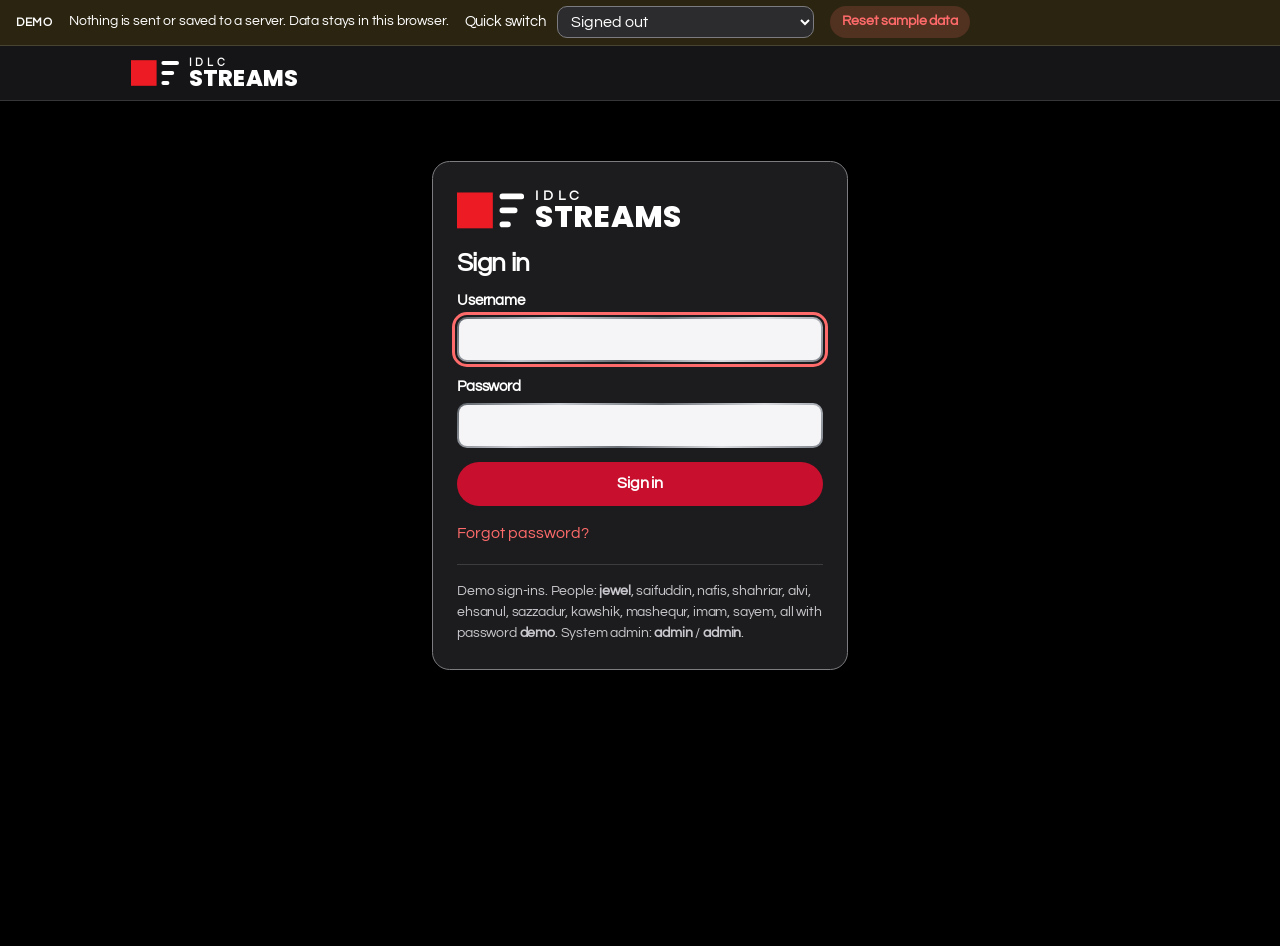
==== demo/index.html @ 8d952231 "Demo: SuperUser access level in Admin; How To diagram of the flexible project flow Co-Authored-By: C" ====
<title>IDLC Streams</title>
<link rel="icon" type="image/svg+xml" href="data:image/svg+xml,%3Csvg%20xmlns%3D%22http%3A//www.w3.org/2000/svg%22%20viewBox%3D%220%200%20120%2080%22%3E%3Crect%20x%3D%220%22%20y%3D%228%22%20width%3D%2264%22%20height%3D%2264%22%20fill%3D%22%23ED1C24%22/%3E%3Cg%20fill%3D%22%23231F20%22%3E%3Crect%20x%3D%2276%22%20y%3D%2210%22%20width%3D%2244%22%20height%3D%2210%22%20rx%3D%225%22/%3E%3Crect%20x%3D%2276%22%20y%3D%2235%22%20width%3D%2232%22%20height%3D%2210%22%20rx%3D%225%22/%3E%3Crect%20x%3D%2276%22%20y%3D%2260%22%20width%3D%2220%22%20height%3D%2210%22%20rx%3D%225%22/%3E%3C/g%3E%3C/svg%3E">
<meta name="claude:viewport-fit-sides" content="cover">
<link rel="preconnect" href="https://fonts.googleapis.com">
<link rel="preconnect" href="https://fonts.gstatic.com" crossorigin>
<link rel="stylesheet" href="https://fonts.googleapis.com/css2?family=Atkinson+Hyperlegible:wght@400;700&family=Inter:wght@400;500;600;700&family=Questrial&family=Merriweather:wght@400;700&family=Poppins:wght@400;600;800&display=swap">
<style>
/* Layout: iOS-style app shell. Translucent sticky nav bar, large titles, grouped inset cards on warm beige (light)
   or true black (dark). Text boxes, comments, file rows and emails are inverted panels with a brushed-metal rim. */
:root {
  --bg: #E2DED0;
  --surface: #EEEBE2;
  --surface-2: #D5D0C1;
  --text: #1C1A17;
  --muted: #47413A;
  --sep: rgba(60, 50, 35, .18);
  --sep-strong: #7A7462;
  --accent: #A8101A;
  --btn: #A8101A;
  --on-btn: #FFFFFF;
  --tint: rgba(176, 18, 27, .12);
  --glass: rgba(226, 222, 208, .85);
  --shadow: 0 12px 32px rgba(60, 45, 20, .2);
  --card-shadow: 0 1px 2px rgba(60, 45, 20, .08), 0 0 0 1px rgba(60, 45, 20, .07);
  --error: #A3141D;
  --ok: #17602F;
  --demo: #D3CDB9;
  --int: #8A5A00;
  --inv-bg: #23262B;
  --inv-fg: #F5F5F7;
  --inv-muted: #BEC3CA;
  --inv-link: #FF9A9A;
  --inv-int: #FFC65C;
  --metal: linear-gradient(135deg, #fbfbfa 0%, #aeb3ba 22%, #ffffff 42%, #868b93 68%, #e1e3e6 100%);
  --switch-off: #857D6C;
  --switch-on: #248A3D;
  --an-bg: #dbeeff;
  --an-fg: #0b4a85;
  --dev-bg: #ece5ff;
  --dev-fg: #4b2a9b;
  --qa-bg: #fff0c7;
  --qa-fg: #6b4a00;
  --ap-bg: #daf5e4;
  --ap-fg: #11632f;
  --fb-bg: #ffe0e0;
  --fb-fg: #9b1c1c;
  --cl-bg: #e6e9ee;
  --cl-fg: #2f3a48;
  --new-bg: #d5f3f1;
  --new-fg: #0b5e59;
  --font: "Century Gothic", "CenturyGothic", "Questrial", "AppleGothic", "Segoe UI", sans-serif;
  --mono: ui-monospace, "SF Mono", Menlo, Consolas, monospace;
  --size: 16px; --space: 1rem; --radius: .875rem; --radius-sm: .625rem;
}
@media (prefers-color-scheme: dark) { :root:not([data-theme="light"]) {
  --bg: #000000;
  --surface: #1C1C1E;
  --surface-2: #2C2C2E;
  --text: #FFFFFF;
  --muted: #C7C7CC;
  --sep: rgba(255, 255, 255, .14);
  --sep-strong: #7C7C80;
  --accent: #FF6B6B;
  --btn: #C8102E;
  --on-btn: #FFFFFF;
  --tint: rgba(255, 107, 107, .18);
  --glass: rgba(28, 28, 30, .78);
  --shadow: 0 12px 32px rgba(0, 0, 0, .65);
  --card-shadow: 0 0 0 1px rgba(255, 255, 255, .07);
  --error: #FF8F8F;
  --ok: #6FE39B;
  --demo: #2B2410;
  --int: #FFC65C;
  --inv-bg: #F5F5F7;
  --inv-fg: #111114;
  --inv-muted: #4D4D55;
  --inv-link: #B0121B;
  --inv-int: #8A5A00;
  --metal: linear-gradient(135deg, #5f646b 0%, #c7cad0 25%, #6c7178 50%, #d9dbdf 75%, #80858d 100%);
  --switch-off: #7C7C80;
  --switch-on: #30D158;
  --an-bg: #0f2e4d;
  --an-fg: #a8d8ff;
  --dev-bg: #2a1f52;
  --dev-fg: #d0bcff;
  --qa-bg: #3d2c06;
  --qa-fg: #ffd47a;
  --ap-bg: #0f3a20;
  --ap-fg: #8ef0b0;
  --fb-bg: #4a1515;
  --fb-fg: #ffb3b3;
  --cl-bg: #2a3038;
  --cl-fg: #dbe1e8;
  --new-bg: #0d3533;
  --new-fg: #8ce8e0;
  color-scheme: dark; } }
:root[data-theme="dark"] {
  --bg: #000000;
  --surface: #1C1C1E;
  --surface-2: #2C2C2E;
  --text: #FFFFFF;
  --muted: #C7C7CC;
  --sep: rgba(255, 255, 255, .14);
  --sep-strong: #7C7C80;
  --accent: #FF6B6B;
  --btn: #C8102E;
  --on-btn: #FFFFFF;
  --tint: rgba(255, 107, 107, .18);
  --glass: rgba(28, 28, 30, .78);
  --shadow: 0 12px 32px rgba(0, 0, 0, .65);
  --card-shadow: 0 0 0 1px rgba(255, 255, 255, .07);
  --error: #FF8F8F;
  --ok: #6FE39B;
  --demo: #2B2410;
  --int: #FFC65C;
  --inv-bg: #F5F5F7;
  --inv-fg: #111114;
  --inv-muted: #4D4D55;
  --inv-link: #B0121B;
  --inv-int: #8A5A00;
  --metal: linear-gradient(135deg, #5f646b 0%, #c7cad0 25%, #6c7178 50%, #d9dbdf 75%, #80858d 100%);
  --switch-off: #7C7C80;
  --switch-on: #30D158;
  --an-bg: #0f2e4d;
  --an-fg: #a8d8ff;
  --dev-bg: #2a1f52;
  --dev-fg: #d0bcff;
  --qa-bg: #3d2c06;
  --qa-fg: #ffd47a;
  --ap-bg: #0f3a20;
  --ap-fg: #8ef0b0;
  --fb-bg: #4a1515;
  --fb-fg: #ffb3b3;
  --cl-bg: #2a3038;
  --cl-fg: #dbe1e8;
  --new-bg: #0d3533;
  --new-fg: #8ce8e0;
  color-scheme: dark; }
/* The app's own per-user Appearance setting (default Dark) wins over the viewer theme. */
:root[data-appearance="light"] {
  --bg: #E2DED0;
  --surface: #EEEBE2;
  --surface-2: #D5D0C1;
  --text: #1C1A17;
  --muted: #47413A;
  --sep: rgba(60, 50, 35, .18);
  --sep-strong: #7A7462;
  --accent: #A8101A;
  --btn: #A8101A;
  --on-btn: #FFFFFF;
  --tint: rgba(176, 18, 27, .12);
  --glass: rgba(226, 222, 208, .85);
  --shadow: 0 12px 32px rgba(60, 45, 20, .2);
  --card-shadow: 0 1px 2px rgba(60, 45, 20, .08), 0 0 0 1px rgba(60, 45, 20, .07);
  --error: #A3141D;
  --ok: #17602F;
  --demo: #D3CDB9;
  --int: #8A5A00;
  --inv-bg: #23262B;
  --inv-fg: #F5F5F7;
  --inv-muted: #BEC3CA;
  --inv-link: #FF9A9A;
  --inv-int: #FFC65C;
  --metal: linear-gradient(135deg, #fbfbfa 0%, #aeb3ba 22%, #ffffff 42%, #868b93 68%, #e1e3e6 100%);
  --switch-off: #857D6C;
  --switch-on: #248A3D;
  --an-bg: #dbeeff;
  --an-fg: #0b4a85;
  --dev-bg: #ece5ff;
  --dev-fg: #4b2a9b;
  --qa-bg: #fff0c7;
  --qa-fg: #6b4a00;
  --ap-bg: #daf5e4;
  --ap-fg: #11632f;
  --fb-bg: #ffe0e0;
  --fb-fg: #9b1c1c;
  --cl-bg: #e6e9ee;
  --cl-fg: #2f3a48;
  --new-bg: #d5f3f1;
  --new-fg: #0b5e59;
  color-scheme: light; }
:root[data-appearance="dark"] {
  --bg: #000000;
  --surface: #1C1C1E;
  --surface-2: #2C2C2E;
  --text: #FFFFFF;
  --muted: #C7C7CC;
  --sep: rgba(255, 255, 255, .14);
  --sep-strong: #7C7C80;
  --accent: #FF6B6B;
  --btn: #C8102E;
  --on-btn: #FFFFFF;
  --tint: rgba(255, 107, 107, .18);
  --glass: rgba(28, 28, 30, .78);
  --shadow: 0 12px 32px rgba(0, 0, 0, .65);
  --card-shadow: 0 0 0 1px rgba(255, 255, 255, .07);
  --error: #FF8F8F;
  --ok: #6FE39B;
  --demo: #2B2410;
  --int: #FFC65C;
  --inv-bg: #F5F5F7;
  --inv-fg: #111114;
  --inv-muted: #4D4D55;
  --inv-link: #B0121B;
  --inv-int: #8A5A00;
  --metal: linear-gradient(135deg, #5f646b 0%, #c7cad0 25%, #6c7178 50%, #d9dbdf 75%, #80858d 100%);
  --switch-off: #7C7C80;
  --switch-on: #30D158;
  --an-bg: #0f2e4d;
  --an-fg: #a8d8ff;
  --dev-bg: #2a1f52;
  --dev-fg: #d0bcff;
  --qa-bg: #3d2c06;
  --qa-fg: #ffd47a;
  --ap-bg: #0f3a20;
  --ap-fg: #8ef0b0;
  --fb-bg: #4a1515;
  --fb-fg: #ffb3b3;
  --cl-bg: #2a3038;
  --cl-fg: #dbe1e8;
  --new-bg: #0d3533;
  --new-fg: #8ce8e0;
  color-scheme: dark; }
:root[data-font="century"] { --font: "Century Gothic", "CenturyGothic", "Questrial", "AppleGothic", "Segoe UI", sans-serif; }
:root[data-font="system"] { --font: -apple-system, BlinkMacSystemFont, "SF Pro Text", "Inter", "Segoe UI", system-ui, sans-serif; }
:root[data-font="poppins"] { --font: "Poppins", system-ui, sans-serif; }
:root[data-font="atkinson"] { --font: "Atkinson Hyperlegible", system-ui, sans-serif; }
:root[data-font="merriweather"] { --font: "Merriweather", Georgia, serif; }
:root[data-size="1"] { --size: 14px; }
:root[data-size="2"] { --size: 16px; }
:root[data-size="3"] { --size: 19px; }

html { font-size: var(--size); -webkit-text-size-adjust: 100%; }
* { box-sizing: border-box; }
body { margin: 0; background: var(--bg); color: var(--text); font-family: var(--font); font-size: 1rem; line-height: 1.47;
  letter-spacing: -.01em; -webkit-font-smoothing: antialiased; }
body::before { content: ""; position: fixed; inset: 0 0 auto; height: env(safe-area-inset-top, 0px); z-index: 30; background: var(--bg); }
.gutter { padding-left: max(16px, env(safe-area-inset-left, 0px)); padding-right: max(16px, env(safe-area-inset-right, 0px)); }
main { max-width: 64rem; margin: 0 auto; padding-block: 1.25rem 3rem; }
h1 { font-size: 2.125rem; font-weight: 700; letter-spacing: -.025em; line-height: 1.15; margin: .25rem 0 1rem; text-wrap: balance; }
h2 { font-size: 1.25rem; font-weight: 600; letter-spacing: -.015em; margin: 1.75rem 0 .6rem; text-wrap: balance; }
a, .linkish { color: var(--accent); }
.linkish { background: none; border: 0; padding: 0; font: inherit; cursor: pointer; text-align: left; text-decoration: none; }
.linkish:hover { text-decoration: underline; }
:focus-visible { outline: 3px solid var(--accent); outline-offset: 2px; }
.sr-only { position: absolute; width: 1px; height: 1px; overflow: hidden; clip: rect(0 0 0 0); white-space: nowrap; }
[hidden] { display: none !important; }

/* Demo strip */
.demo { background: var(--demo); font-size: .85rem; border-bottom: 1px solid var(--sep); }
.demo-in { display: flex; flex-wrap: wrap; align-items: center; gap: .5rem 1rem; padding-block: .4rem; }
.demo-in strong { letter-spacing: .06em; text-transform: uppercase; font-size: .75rem; }
.demo select { min-height: 2rem; padding: .15em .6em; }
.demo .btn { min-height: 2rem; padding: .25em .9em; font-size: .85rem; }

/* Navigation bar */
.topbar { position: sticky; top: env(safe-area-inset-top, 0px); z-index: 20; background: var(--glass);
  -webkit-backdrop-filter: saturate(180%) blur(20px); backdrop-filter: saturate(180%) blur(20px); border-bottom: 1px solid var(--sep); }
.topbar-in { display: flex; flex-wrap: wrap; align-items: center; gap: .5rem 1.25rem; padding-block: .55rem; max-width: 64rem; margin: 0 auto; box-sizing: content-box; }
.topbar-in > strong { font-size: 1.05rem; letter-spacing: -.02em; }
.topbar nav { display: flex; flex-wrap: wrap; gap: .25rem; flex: 1; }
.topbar nav button { font-weight: 600; padding: .35rem .85rem; border-radius: 999px; }
.topbar nav button:hover { text-decoration: none; background: var(--tint); }
.topbar nav button[aria-current="page"] { background: var(--tint); }
.menu { position: relative; }
.menu summary { list-style: none; cursor: pointer; padding: .4rem .95rem; border-radius: 999px; background: var(--tint); color: var(--accent); font-weight: 600; }
.menu summary::-webkit-details-marker { display: none; }
.menu-body { position: absolute; right: 0; z-index: 25; width: min(19rem, calc(100vw - 32px)); margin-top: .5rem; padding: 1rem; max-height: calc(100vh - 5rem); overflow-y: auto; overscroll-behavior: contain;
  background: var(--surface); border-radius: var(--radius); box-shadow: var(--shadow); display: grid; gap: .9rem; }
fieldset { border: 0; padding: 0; margin: 0; min-width: 0; }
legend { font-weight: 600; font-size: .95rem; padding: 0 0 .35rem; }
.segmented { display: grid; grid-template-columns: 1fr 1fr; gap: 2px; padding: 2px; background: var(--surface-2); border-radius: .6rem; }
.seg { display: block; text-align: center; padding: .4rem .5rem; border-radius: .5rem; font-weight: 600; font-size: .9rem; cursor: pointer; }
.seg:has(input:checked) { background: var(--surface); box-shadow: 0 1px 3px rgba(0, 0, 0, .22); }
.seg:has(input:focus-visible) { outline: 3px solid var(--accent); }

/* Buttons */
.btn { font: inherit; font-size: 1rem; font-weight: 600; padding: .55em 1.25em; border-radius: 999px; cursor: pointer; border: 0;
  min-height: 2.75rem; letter-spacing: -.01em; transition: transform .12s ease, filter .12s ease; }
.btn.primary { background: var(--btn); color: var(--on-btn); }
.btn.secondary { background: var(--tint); color: var(--accent); }
.btn:hover { filter: brightness(1.08); }
.btn:active { transform: scale(.97); }

/* Form controls */
label { display: grid; gap: .3rem; font-weight: 600; font-size: .95rem; }
input, select, textarea { font: inherit; font-size: 1rem; max-width: 100%; min-height: 2.75rem; border-radius: var(--radius-sm); }
select, input[type="date"], input[type="time"], input[type="number"] { color: var(--text); background: var(--surface-2); border: 1px solid var(--sep-strong); padding: .45em .6em; }
/* Text boxes are inverted panels with a metal rim: dark in Light mode, bright in Dark mode. */
textarea, input:not([type]), input[type="text"], input[type="email"], input[type="url"], input[type="search"], input[type="password"] {
  color: var(--inv-fg); caret-color: var(--inv-link); padding: .55em .8em; border: 2px solid transparent;
  background: linear-gradient(var(--inv-bg), var(--inv-bg)) padding-box, var(--metal) border-box; }
textarea { width: 100%; resize: vertical; }
textarea::placeholder, input::placeholder { color: var(--inv-muted); opacity: 1; }
/* iOS switch for checkboxes */
label.check { display: flex; align-items: center; gap: .7rem; font-weight: 500; }
label.check input[type="checkbox"] { -webkit-appearance: none; appearance: none; flex: none; width: 3.1rem; height: 1.9rem; min-height: 0;
  margin: 0; border: 0; border-radius: 999px; background: var(--switch-off); position: relative; cursor: pointer; transition: background .2s; }
label.check input[type="checkbox"]::before { content: ""; position: absolute; top: .15rem; left: .15rem; width: 1.6rem; height: 1.6rem;
  border-radius: 50%; background: #fff; box-shadow: 0 2px 4px rgba(0, 0, 0, .3); transition: transform .2s; }
label.check input[type="checkbox"]:checked { background: var(--switch-on); }
label.check input[type="checkbox"]:checked::before { transform: translateX(1.2rem); }
.stack { display: grid; gap: .85rem; }
.stack > .btn { justify-self: start; }
.narrow { max-width: 24rem; }
.row { display: flex; flex-wrap: wrap; gap: .75rem; align-items: end; margin: .75rem 0; }
.row > label { min-width: 0; }
.head-row { display: flex; flex-wrap: wrap; justify-content: space-between; align-items: center; gap: .75rem; }
.head-row h1, .head-row h2 { margin-block: .5rem; }

/* Grouped lists */
.tbl { overflow-x: auto; margin: .5rem 0 1.25rem; background: var(--surface); border-radius: var(--radius); box-shadow: var(--card-shadow); }
table { border-collapse: collapse; width: 100%; }
th, td { text-align: left; padding: .7rem .9rem; vertical-align: middle; }
th { font-size: .78rem; text-transform: uppercase; letter-spacing: .05em; color: var(--muted); font-weight: 600; white-space: nowrap; border-bottom: 1px solid var(--sep); }
tbody tr + tr td { border-top: 1px solid var(--sep); }
tbody tr:hover td { background: var(--surface-2); }
td.num { font-variant-numeric: tabular-nums; white-space: nowrap; }
td .linkish { font-weight: 600; }
.panel { background: var(--surface); border-radius: var(--radius); padding: 1.1rem; margin: var(--space) 0; box-shadow: var(--card-shadow); }
.panel > h2:first-child { margin-top: 0; }
summary { cursor: pointer; font-weight: 600; }
.pre { white-space: pre-wrap; }
.note { color: var(--muted); margin: 0; font-size: .9rem; }
.flash { border-radius: var(--radius); padding: .75rem 1rem; margin-bottom: 1rem; font-weight: 600; background: var(--surface);
  box-shadow: var(--card-shadow), inset 4px 0 0 currentColor; }
.flash.error { color: var(--error); }
.flash.ok { color: var(--ok); }
.history { padding-left: 1.5rem; margin: 0; }
.history li { margin-bottom: .5rem; }
.history strong { font-weight: 600; }
blockquote { margin: .3rem 0 0; padding-left: .75rem; border-left: 3px solid var(--sep-strong); }
code { font-family: var(--mono); font-size: .9em; overflow-wrap: anywhere; }
.crumb { margin: 0; }
.kv { display: grid; grid-template-columns: max-content minmax(0, 1fr); gap: .3rem 1rem; margin: 0; }
.kv dt { font-weight: 600; color: var(--muted); }
.kv dd { margin: 0; }
.stage-list { margin: .25rem 0 .75rem; padding-left: 1.75rem; display: grid; gap: .4rem; }
.team-row.wiz { display: grid; grid-template-columns: minmax(14rem, 22rem) minmax(0, 1fr) auto; gap: .75rem; align-items: start;
  padding-bottom: .85rem; border-bottom: 1px solid var(--sep); }
.team-row.wiz > .btn { margin-top: 1.75rem; }
@media (max-width: 40rem) { .team-row.wiz { grid-template-columns: 1fr; } .team-row.wiz > .btn { justify-self: start; margin-top: 0; } }
.role-picks { display: flex; flex-wrap: wrap; gap: .75rem; align-items: end; }
.team-row.wiz > label, .role-picks > label { min-width: 0; }
.team-row.wiz select { width: 100%; min-width: 0; text-overflow: ellipsis; }
.role-picks > label { flex: 0 1 13rem; }
.role-picks > label select { width: 100%; min-width: 0; text-overflow: ellipsis; }
.to-picks > label { flex: 1 1 16rem; max-width: 24rem; }
.role-extra { display: flex; gap: .5rem; align-items: end; }
.role-extra .linkish, .add-role { padding-bottom: .7rem; font-weight: 600; white-space: nowrap; }
.chip-x { background: none; border: 0; color: inherit; font: inherit; font-weight: 700; cursor: pointer; margin-left: .35rem; padding: 0 .15rem; line-height: 1; }
.chips { display: flex; flex-wrap: wrap; gap: .4rem; margin: .25rem 0 .75rem; }

/* Chips: stage family, priority, comment type */
.label { display: inline-block; padding: .1rem .65rem; border-radius: 999px; font-size: .8rem; font-weight: 600; white-space: nowrap; border: 1px solid var(--sep-strong); }
.label.st-an, .label.pr-normal { background: var(--an-bg); color: var(--an-fg); border-color: currentColor; }
.label.st-dev { background: var(--dev-bg); color: var(--dev-fg); border-color: currentColor; }
.label.st-qa { background: var(--qa-bg); color: var(--qa-fg); border-color: currentColor; }
.label.st-ap { background: var(--ap-bg); color: var(--ap-fg); border-color: currentColor; }
.label.st-fb, .label.pr-high { background: var(--fb-bg); color: var(--fb-fg); border-color: currentColor; }
.label.st-cl, .label.pr-low { background: var(--cl-bg); color: var(--cl-fg); border-color: currentColor; }
.label.st-new { background: var(--new-bg); color: var(--new-fg); border-color: currentColor; }
.label.tag-int { background: var(--int); color: var(--bg); border-color: var(--int); }
.label.tag-sh { background: var(--btn); color: var(--on-btn); border-color: var(--btn); }

/* Sheets (popup cards) */
dialog.card { border: 0; border-radius: 1.1rem; padding: 0; width: min(76rem, calc(100vw - 32px)); max-height: calc(100dvh - 32px);
  background: var(--bg); color: var(--text); box-shadow: 0 1.5rem 4rem rgba(0, 0, 0, .45); }
dialog.card[open] { display: flex; flex-direction: column; overflow: hidden; }
dialog.card > form { display: flex; flex-direction: column; min-height: 0; flex: 1; }
dialog.card::backdrop { background: rgba(0, 0, 0, .45); -webkit-backdrop-filter: blur(6px); backdrop-filter: blur(6px); }
.card-head { display: flex; justify-content: space-between; align-items: center; gap: 1rem; padding: .85rem 1.1rem; flex: none;
  background: var(--glass); border-bottom: 1px solid var(--sep); }
.card-head h2 { margin: 0; font-size: 1.1rem; }
.card-phases { padding: .85rem 1.1rem 0; flex: none; }
.card-body { padding: 1rem 1.1rem; display: grid; gap: .85rem; overflow-y: auto; min-height: 0; }
.card-body > * { min-width: 0; }
.card-foot { flex: none; display: flex; flex-wrap: wrap; gap: .75rem; justify-content: flex-end; padding: .85rem 1.1rem;
  background: var(--glass); border-top: 1px solid var(--sep); }
.card-foot .spacer { flex: 1; }
.x { font: inherit; font-size: 1rem; line-height: 1; width: 2rem; height: 2rem; border-radius: 50%; border: 0; cursor: pointer;
  background: var(--surface-2); color: var(--text); display: grid; place-items: center; }
.card-section { background: var(--surface); border-radius: var(--radius); padding: .9rem 1rem; box-shadow: var(--card-shadow); }
.fl { font-size: .75rem; font-weight: 700; text-transform: uppercase; letter-spacing: .06em; color: var(--muted); margin: 0 0 .3rem; }
.title-view { font-size: 1.4rem; font-weight: 700; letter-spacing: -.02em; line-height: 1.25; margin: 0; text-wrap: balance; }
.meta { margin: .45rem 0 0; display: flex; flex-wrap: wrap; gap: .35rem .75rem; align-items: center; }

/* Step line (new project) */
.phases-wrap { overflow-x: auto; padding: .25rem 0 .6rem; border-bottom: 1px solid var(--sep); }
.phases { list-style: none; margin: 0; padding: 0; display: grid; grid-auto-flow: column; grid-auto-columns: minmax(5rem, 1fr); isolation: isolate; }
.phases li { position: relative; text-align: center; font-size: .8rem; }
.phases li::before { content: ""; position: absolute; top: calc(1rem - 1.5px); right: 50%; width: 100%; height: 3px; background: var(--sep-strong); z-index: 0; }
.phases li:first-child::before { display: none; }
.phases li.done::before, .phases li.current::before { background: var(--btn); }
.phase { position: relative; z-index: 1; display: grid; justify-items: center; gap: .25rem; padding: 0 .1rem; }
.dot { width: 2rem; height: 2rem; border-radius: 50%; display: grid; place-items: center; font-weight: 700; font-variant-numeric: tabular-nums;
  border: 2px solid var(--sep-strong); background: var(--surface); color: var(--text); }
.done .dot { background: var(--btn); border-color: var(--btn); color: var(--on-btn); }
.current .dot { border: 3px solid var(--btn); color: var(--accent); }
.phase-name { line-height: 1.2; font-size: .75rem; overflow-wrap: anywhere; }
.current .phase-name { font-weight: 700; }
.phase-tag { font-size: .7rem; font-weight: 700; text-transform: uppercase; letter-spacing: .05em; color: var(--accent); min-height: 1.1em; }

/* Inverted panels with metal rim: comments, file rows, emails */
.cmt-list { display: grid; gap: .6rem; }
.cmt, .files li.file, .mail { color: var(--inv-fg); border: 1.5px solid transparent; border-radius: .9rem;
  background: linear-gradient(var(--inv-bg), var(--inv-bg)) padding-box, var(--metal) border-box; }
.cmt { padding: .7rem .95rem; box-shadow: inset 4px 0 0 var(--inv-link); }
.cmt.is-internal { box-shadow: inset 4px 0 0 var(--inv-int); }
.cmt-head { display: flex; flex-wrap: wrap; align-items: center; gap: .25rem .6rem; }
.cmt-head time { font-size: .85rem; font-variant-numeric: tabular-nums; }
.cmt-head time, .cmt .file-meta, .files li.file .file-meta, .mail .file-meta { color: var(--inv-muted); }
.cmt-text { margin: .35rem 0 0; }
.files { list-style: none; margin: 0 0 .6rem; padding: 0; display: grid; gap: .45rem; }
.files li.file { display: flex; align-items: center; gap: .75rem; padding: .55rem .8rem; }
.files li.file .linkish { color: var(--inv-link); }
.ext { flex: none; min-width: 3.2rem; text-align: center; font: 700 .72rem/1 var(--mono); letter-spacing: .04em; padding: .45rem .3rem;
  border-radius: .5rem; background: var(--inv-link); color: var(--inv-bg); }
.file-main { display: grid; min-width: 0; flex: 1; }
.file-name { font-weight: 600; overflow-wrap: anywhere; }
.file-meta { color: var(--muted); font-size: .85rem; overflow-wrap: anywhere; }
.mail { padding: .7rem .95rem; margin-bottom: .55rem; }
.files li.file a.file-name { color: var(--inv-link); text-decoration: none; }
.files li.file a.file-name:hover { text-decoration: underline; }
.arc-sum { display: flex; flex-wrap: wrap; align-items: center; gap: .4rem .75rem; }
.arc-title { font-size: 1.1rem; font-weight: 700; letter-spacing: -.015em; }
details.arc { margin: .75rem 0; }
.links-block { margin-top: 1rem; padding-top: .9rem; border-top: 1px solid var(--sep); }
.mail pre { white-space: pre-wrap; font-family: var(--mono); font-size: .85rem; margin: .3rem 0 0; }
/* Top bar project search */
.tsearch { position: relative; }
.combo { position: relative; }
.urgent-panel { border-left: 4px solid var(--fb-fg); }
.added-ack { display: flex; flex-wrap: wrap; gap: .75rem; align-items: center; justify-content: space-between; }
.combo input { width: 100%; }
.combo-list { position: absolute; left: 0; right: 0; top: calc(100% + .3rem); z-index: 30; margin: 0; padding: .35rem; max-height: 15rem; overflow-y: auto; min-width: 14rem;
  list-style: none; background: var(--surface); border: 1px solid var(--sep-strong); border-radius: var(--radius); box-shadow: var(--shadow); font-weight: 400; }
.combo-list [role=option] { display: flex; justify-content: space-between; gap: .75rem; padding: .5rem .6rem; border-radius: .6rem; cursor: pointer; color: var(--text); }
.combo-list [role=option].on, .combo-list [role=option]:hover { background: var(--tint); }
.combo-list .none { padding: .5rem .6rem; color: var(--muted); }
.tsearch input { width: 13rem; min-height: 2.3rem; padding: .35em .8em; border-radius: 999px; }
.tsearch-results { position: absolute; right: 0; top: calc(100% + .45rem); z-index: 26; width: min(22rem, calc(100vw - 32px)); margin: 0; padding: .35rem;
  list-style: none; background: var(--surface); border: 1px solid var(--sep-strong); border-radius: var(--radius); box-shadow: var(--shadow); }
.tsearch-results li button { width: 100%; display: grid; grid-template-columns: auto 1fr auto; gap: .6rem; align-items: center; text-align: left;
  background: none; border: 0; color: var(--text); font: inherit; padding: .5rem .6rem; border-radius: .6rem; cursor: pointer; }
.tsearch-results li button:hover, .tsearch-results li button:focus-visible { background: var(--tint); }
.tsearch-results .code { font: 700 .85rem var(--mono); color: var(--accent); }
.tsearch-results .pname { overflow-wrap: anywhere; }
.tsearch-results .grp { padding: .45rem .6rem .15rem; font-size: .72rem; font-weight: 700; text-transform: uppercase; letter-spacing: .06em; color: var(--muted); }
.tsearch-results .none { padding: .5rem .6rem; color: var(--muted); }
@media (max-width: 40rem) { .tsearch { order: 5; flex: 1 1 100%; } .tsearch input { width: 100%; } .tsearch-results { left: 0; right: auto; } }
/* Notifications */
.badge { display: inline-grid; place-items: center; min-width: 1.35rem; height: 1.35rem; padding: 0 .35rem; margin-left: .2rem; border-radius: 999px;
  background: var(--btn); color: var(--on-btn); font-size: .75rem; font-weight: 700; font-variant-numeric: tabular-nums; }
.notifs { list-style: none; margin: 1rem 0 0; padding: 0; display: grid; gap: .6rem; }
.notif { display: flex; align-items: center; gap: .9rem; padding: .75rem 1rem; background: var(--surface); border: 1px solid var(--sep-strong);
  border-radius: var(--radius); box-shadow: var(--card-shadow); }
.notif.is-new { box-shadow: var(--card-shadow), inset 4px 0 0 var(--btn); }
.notif-main { flex: 1; min-width: 0; }
.notif-text { margin: 0; overflow-wrap: anywhere; }
.notif .file-meta { margin: .2rem 0 0; }
@media (max-width: 30rem) { .notif { flex-wrap: wrap; } }
/* Project card: wide sheet with Primary / Overview tabs */
dialog.card.wide { width: min(80rem, calc(100vw - 32px)); }
dialog.card.narrow { width: min(30rem, calc(100vw - 32px)); }
dialog.card > .pwrap { display: flex; flex-direction: column; min-height: 0; flex: 1; }
.card-tabs { flex: none; padding: .75rem 1.1rem .1rem; }
.tabs { display: inline-grid; grid-auto-flow: column; gap: 2px; padding: 2px; background: var(--surface-2); border-radius: .65rem; }
.tab { font: inherit; font-weight: 600; border: 0; background: none; color: var(--text); padding: .45rem 1.3rem; border-radius: .55rem; cursor: pointer; }
.tab[aria-selected="true"] { background: var(--surface); color: var(--accent); box-shadow: 0 1px 3px rgba(0, 0, 0, .22); }
.sec-title { font-size: 1.1rem; font-weight: 600; letter-spacing: -.01em; margin: 0 0 .55rem; }
.head-row .sec-title { margin: 0; }
.back-btn { min-height: 2rem; padding: .2em .8em; font-size: .9rem; }
.card-head h2 { flex: 1; }
.fb-alert { box-shadow: var(--card-shadow), inset 4px 0 0 var(--int); }
.extend { display: flex; gap: .4rem; align-items: center; }
.extend input { min-height: 2.2rem; padding: .25em .4em; }
.extend .btn { min-height: 2.2rem; padding: .25em .9em; font-size: .9rem; }
tr.tl-project td { background: var(--surface-2); }
.qbtn { min-height: 2.1rem; padding: .25em .9em; font-size: .88rem; white-space: nowrap; }
.file-plain { list-style: none; padding: .3rem 0; }
.tl-why { color: var(--muted); }
.tl-list { list-style: none; margin: 0; padding: 0; display: grid; gap: .6rem; }
.tl-item { border: 1px solid var(--sep-strong); border-radius: var(--radius); padding: .75rem 1rem; background: var(--surface-2); }
.tl-item.tl-project { box-shadow: inset 4px 0 0 var(--btn); }
.tl-head { display: flex; flex-wrap: wrap; align-items: center; gap: .35rem .6rem; font-size: 1.02rem; }
.tl-num { font-weight: 700; color: var(--accent); font-variant-numeric: tabular-nums; }
.tl-dates { display: grid; grid-template-columns: max-content minmax(0, 1fr); gap: .25rem 1rem; margin: .55rem 0 0 1.6rem; }
.tl-dates dt { color: var(--muted); font-weight: 600; }
.tl-dates dd { margin: 0; overflow-wrap: anywhere; }
@media (max-width: 30rem) { .tl-dates { grid-template-columns: 1fr; margin-left: 0; } .tl-dates dd { margin-bottom: .3rem; } }
/* Menu position: top bar (default) or side bar */
.tb-spacer { flex: 1; }
:root[data-nav="side"] .topbar-in { max-width: none; }
/* Every page starts at the same left edge beside the menu and uses the same width. */
:root[data-nav="side"] main { margin: 0; width: 100%; max-width: 76rem; padding-block: 1.5rem 3rem; padding-left: 2rem; padding-right: max(2rem, env(safe-area-inset-right, 0px)); }
@media (max-width: 48rem) { :root[data-nav="side"] main { padding-left: max(16px, env(safe-area-inset-left, 0px)); padding-right: max(16px, env(safe-area-inset-right, 0px)); } }
.navtoggle { min-height: 2.3rem; padding: .3em .9em; font-size: .9rem; display: inline-flex; align-items: center; gap: .45rem; }
.nt-ico { width: 1rem; height: .85rem; border: 2px solid currentColor; border-radius: 3px; position: relative; }
.nt-ico::after { content: ""; position: absolute; background: currentColor; }
.nt-ico.to-side::after { left: 0; top: 0; bottom: 0; width: 35%; }
.nt-ico.to-top::after { left: 0; right: 0; top: 0; height: 35%; }
:root[data-nav="side"] .shell { display: grid; grid-template-columns: 14rem minmax(0, 1fr); align-items: start; }
.sidenav { position: sticky; top: calc(env(safe-area-inset-top, 0px) + var(--topbar-h, 3.5rem)); min-height: calc(100dvh - var(--topbar-h, 3.5rem));
  max-height: calc(100dvh - var(--topbar-h, 3.5rem)); overflow-y: auto; padding: 1rem .75rem 1rem max(16px, env(safe-area-inset-left, 0px));
  background: var(--surface); border-right: 1px solid var(--sep-strong); }
.side-nav { display: flex; flex-direction: column; gap: .2rem; }
.side-nav button { text-align: left; padding: .6rem .85rem; border-radius: .65rem; font-weight: 600; text-decoration: none; }
.side-nav button:hover, .side-nav button[aria-current="page"] { background: var(--tint); text-decoration: none; }
@media (max-width: 48rem) {
  :root[data-nav="side"] .shell { display: block; }
  .sidenav { position: static; min-height: 0; max-height: none; border-right: 0; border-bottom: 1px solid var(--sep-strong); padding: .5rem max(16px, env(safe-area-inset-left, 0px)); }
  .side-nav { flex-direction: row; flex-wrap: wrap; }
}
.dl-bar .extend { flex-wrap: wrap; }
.pwrap [role=tabpanel] { grid-template-columns: minmax(0, 1fr); }
.pwrap [role=tabpanel] > * { min-width: 0; }
/* How To */
.howto { max-width: 46rem; }
.flow-steps { list-style: none; padding: 0; margin: .3rem 0 1rem; display: flex; flex-wrap: wrap; gap: .5rem; }
.flow-steps li { display: flex; align-items: center; gap: .45rem; padding: .4rem .75rem .4rem .45rem; border: 1px solid var(--sep-strong); border-radius: 999px; font-size: .9rem; }
.flow-steps li.fs-free { border-color: var(--accent); background: var(--tint); font-weight: 600; }
.flow-steps .fs-n { display: inline-grid; place-items: center; width: 1.5rem; height: 1.5rem; border-radius: 50%; background: var(--accent); color: #fff; font-size: .78rem; font-weight: 700; flex: none; }
.flow-fig { margin: 0 0 .8rem; padding: .6rem; border: 1px solid var(--sep-strong); border-radius: var(--radius); background: var(--surface); overflow-x: auto; }
.flow-svg { display: block; width: 100%; min-width: 34rem; height: auto; }
.flow-key { padding: .7rem .9rem; border-left: 4px solid var(--accent); background: var(--tint); border-radius: .6rem; margin-bottom: .5rem; }
.howto-panel { max-width: 64rem; margin: 0 0 .6rem; border: 1px solid var(--sep-strong); border-radius: var(--radius); background: var(--surface); }
.howto-panel > summary { list-style: none; cursor: pointer; display: flex; flex-wrap: wrap; align-items: baseline; gap: .25rem .75rem; padding: .85rem 1rem .85rem 2.4rem; position: relative; border-radius: var(--radius); }
.howto-panel > summary::-webkit-details-marker { display: none; }
.howto-panel > summary::before { content: "›"; position: absolute; left: 1rem; top: .7rem; font-size: 1.3rem; line-height: 1; color: var(--accent); transition: transform .15s; }
.howto-panel[open] > summary::before { transform: rotate(90deg); }
.howto-panel > summary:hover { background: var(--tint); }
.howto-panel > summary:focus-visible { outline: 2px solid var(--accent); outline-offset: 2px; }
.ht-title { font-weight: 700; font-size: 1.1rem; }
.ht-sub { color: var(--muted); font-size: .88rem; }
.ht-body { padding: 0 1rem 1rem 2.4rem; }
.ht-body ol, .ht-body ul { margin: .3rem 0 0; padding-left: 1.3rem; display: grid; gap: .35rem; }
.ht-h { margin: 1rem 0 .2rem; font-size: 1rem; }
.ht-body > .ht-h:first-child { margin-top: .2rem; }
.ht-body .who { margin: 0 0 .3rem; }
.hier ol { margin-top: .4rem; border-left: 2px solid var(--sep-strong); padding-left: 1.2rem; }
.ht-matrix th[scope=row] { font-weight: 500; text-align: left; text-transform: none; letter-spacing: 0; font-size: .92rem; color: var(--text); min-width: 14rem; }
.ht-matrix thead th { white-space: normal; text-align: center; vertical-align: bottom; }
.ht-matrix thead th:first-child { text-align: left; }
.ht-matrix td { text-align: center; white-space: normal; }
.ht-matrix .yes { color: var(--accent); font-weight: 700; }
.ht-matrix .no { color: var(--muted); }
.ht-matrix .cond { font-size: .8rem; color: var(--muted); }
.ht-matrix tr.grp th { text-align: left; font-size: .75rem; text-transform: uppercase; letter-spacing: .06em; color: var(--muted); background: var(--tint); }
@media (max-width: 40rem) { .ht-body { padding-left: 1rem; } }
.howto h2 { margin-top: 1.6rem; }
.howto .who { margin: -.2rem 0 .4rem; }
.howto ol, .howto ul { margin: .3rem 0 0; padding-left: 1.4rem; display: grid; gap: .35rem; }
/* Brightness and contrast: applied to everything on the page */
:root { --bri: 1; --con: 1; }
.demo, .topbar, .shell, dialog.card { filter: brightness(var(--bri)) contrast(var(--con)); }
.shell { min-height: calc(100dvh - var(--topbar-h, 3.5rem)); }
input.lvl { width: 100%; min-height: 1.6rem; padding: 0; accent-color: var(--btn); }
/* Reminders: calendar, day panel, lists and notes */
.org-grid { display: grid; grid-template-columns: minmax(0, 1.6fr) minmax(0, 1fr); gap: 1rem; align-items: start; }
.org-grid .panel { margin: 0; }
@media (max-width: 60rem) { .org-grid { grid-template-columns: 1fr; } }
.cal-head { display: flex; align-items: center; gap: .5rem; margin-bottom: .75rem; }
.cal-head h2 { margin: 0; flex: 1; text-align: center; font-size: 1.15rem; }
.cal-nav { min-height: 2.2rem; padding: .2em .9em; }
.cal-grid { display: grid; grid-template-columns: repeat(7, minmax(0, 1fr)); gap: 4px; }
.cal-wd { text-align: center; font-size: .72rem; font-weight: 700; text-transform: uppercase; letter-spacing: .05em; color: var(--muted); padding: .2rem 0; }
.cal-cell { min-height: 5.2rem; display: flex; flex-direction: column; gap: 2px; align-items: stretch; text-align: left; padding: .3rem; border-radius: .55rem;
  background: var(--surface-2); border: 1px solid transparent; color: var(--text); font: inherit; font-size: .78rem; cursor: pointer; overflow: hidden; min-width: 0; }
.cal-cell:hover { border-color: var(--sep-strong); }
.cal-cell.is-empty { background: none; cursor: default; }
.cal-cell.is-today .cal-num { background: var(--btn); color: var(--on-btn); }
.cal-cell.is-sel { border: 2px solid var(--accent); }
.cal-num { align-self: flex-start; font-weight: 700; font-variant-numeric: tabular-nums; min-width: 1.5rem; height: 1.5rem; display: grid; place-items: center; border-radius: 999px; }
.cal-item { display: block; white-space: nowrap; overflow: hidden; text-overflow: ellipsis; padding: 0 .3rem; border-radius: .3rem; background: var(--an-bg); color: var(--an-fg); }
.cal-item.is-late { background: var(--fb-bg); color: var(--fb-fg); }
.cal-item.is-done { background: var(--cl-bg); color: var(--cl-fg); text-decoration: line-through; }
.cal-more { color: var(--muted); padding: 0 .3rem; }
@media (max-width: 40rem) { .cal-cell { min-height: 3rem; } .cal-item, .cal-more { display: none; } .cal-cell:has(.cal-item) .cal-num::after { content: ""; } }
.rem-list { list-style: none; margin: 0; padding: 0; display: grid; gap: .5rem; }
.rem { display: flex; align-items: flex-start; gap: .7rem; padding: .6rem .7rem; border-radius: var(--radius); background: var(--surface-2); border: 1px solid var(--sep-strong); }
.rem.is-late { box-shadow: inset 4px 0 0 var(--fb-fg); }
.rem.is-done .rem-title { text-decoration: line-through; color: var(--muted); }
.rem-check { display: block; padding-top: .15rem; }
.rem-check input { width: 1.3rem; height: 1.3rem; min-height: 0; margin: 0; accent-color: var(--btn); cursor: pointer; }
.rem-main { flex: 1; min-width: 0; }
.rem-title { margin: 0; font-weight: 600; overflow-wrap: anywhere; }
.rem-main .file-meta, .rem-note { margin: .15rem 0 0; }
.notes-grid { display: grid; grid-template-columns: repeat(auto-fill, minmax(15rem, 1fr)); gap: .6rem; margin-top: .9rem; }
.note-card { padding: .7rem .9rem; border-radius: var(--radius); color: var(--inv-fg); border: 1.5px solid transparent;
  background: linear-gradient(var(--inv-bg), var(--inv-bg)) padding-box, var(--metal) border-box; }
.note-card .cmt-head { justify-content: space-between; }
.note-proj { display: inline-block; margin-bottom: .35rem; padding: .1rem .6rem; border-radius: 999px; border: 0; cursor: pointer; font: inherit; font-size: .75rem; font-weight: 700;
  background: var(--inv-link); color: var(--inv-bg); }
.note-card .file-meta { color: var(--inv-muted); flex: 1; }
.note-card .x { background: transparent; color: var(--inv-fg); }
/* Accent colour options (Red is the default palette above). Each pair is checked for 4.5:1 in both themes. */
:root[data-appearance="light"][data-accent="blue"] { --accent: #0A4F9E; --btn: #0A4F9E; --tint: rgba(10, 79, 158, .12); --inv-link: #8CC4FF; }
:root[data-appearance="dark"][data-accent="blue"] { --accent: #6CB6FF; --btn: #0062CC; --tint: rgba(108, 182, 255, .18); --inv-link: #0050B8; }
:root[data-appearance="light"][data-accent="green"] { --accent: #17602F; --btn: #17602F; --tint: rgba(23, 96, 47, .12); --inv-link: #7FE0A0; }
:root[data-appearance="dark"][data-accent="green"] { --accent: #5FD68A; --btn: #18723A; --tint: rgba(95, 214, 138, .18); --inv-link: #17602F; }
:root[data-appearance="light"][data-accent="purple"] { --accent: #5B2AA6; --btn: #5B2AA6; --tint: rgba(91, 42, 166, .12); --inv-link: #C9A8FF; }
:root[data-appearance="dark"][data-accent="purple"] { --accent: #B794FF; --btn: #6A35C9; --tint: rgba(183, 148, 255, .18); --inv-link: #5B21B6; }
.swatches { display: grid; grid-template-columns: repeat(4, 1fr); gap: .4rem; }
.swatch { display: grid; justify-items: center; gap: .25rem; padding: .4rem .2rem; border-radius: .6rem; cursor: pointer; font-weight: 600; font-size: .78rem; border: 2px solid transparent; }
.swatch:has(input:checked) { border-color: var(--accent); background: var(--tint); }
.swatch:has(input:focus-visible) { outline: 3px solid var(--accent); outline-offset: 2px; }
.sw-dot { width: 1.6rem; height: 1.6rem; border-radius: 50%; box-shadow: 0 0 0 2px var(--surface), 0 0 0 3px var(--sep-strong); }
/* Selected side-menu tab gets an outline */
.side-nav button[aria-current="page"] { box-shadow: inset 0 0 0 2px var(--accent); }
/* Sign-in */
.login-wrap { display: grid; place-items: start center; padding: 2.5rem 0 3rem; }
.login-card { width: min(26rem, 100%); background: var(--surface); border: 1px solid var(--sep-strong); border-radius: 1.1rem; padding: 1.6rem 1.5rem; box-shadow: var(--shadow); }
.login-card h1 { font-size: 1.6rem; margin: 1rem 0 .4rem; }
.login-logo { display: flex; align-items: center; gap: .7rem; color: var(--text); }
.login-logo .brand-mark { width: 4.2rem; height: 2.8rem; }
.login-logo .brand-streams { font-size: 1.9rem; }
.login-logo .brand-idlc { font-size: .85rem; }
.login-card .stack { margin-top: .75rem; }
.login-card .stack > .btn { justify-self: stretch; }
.login-demo { margin-top: 1.2rem; padding-top: .9rem; border-top: 1px solid var(--sep); }
.login-card .row { justify-content: space-between; }
/* Card outlines */
.card-section, .panel, .tbl, .flash, .menu-body, dialog.card { border: 1px solid var(--sep-strong); }
/* Logo: red square with three flowing lines, plus the IDLC / STREAMS wordmark. Dark parts follow the text colour so they show in both themes. */
.topbar-in > .brand { display: inline-flex; align-items: center; gap: .6rem; background: none; border: 0; padding: .15rem .2rem; cursor: pointer; color: var(--text); font: inherit; border-radius: .5rem; }
.brand-mark { width: 3rem; height: 2rem; flex: none; }
.brand-word { display: grid; line-height: .9; text-align: left; }
.brand-idlc { font-size: .66rem; font-weight: 700; letter-spacing: .34em; }
.brand-streams { font-size: 1.4rem; font-weight: 800; letter-spacing: .01em; font-family: "Century Gothic", "CenturyGothic", "Poppins", sans-serif; }
.tb-clock { display: grid; line-height: 1.15; margin-left: .9rem; padding-left: .9rem; border-left: 1px solid var(--sep-strong); font-variant-numeric: tabular-nums; white-space: nowrap; }
.tb-clock .clk-time { font-size: 1rem; font-weight: 700; }
.tb-clock .clk-date { font-size: .72rem; color: var(--muted); }
@media (max-width: 40rem) { .tb-clock .clk-date { display: none; } .tb-clock { margin-left: .5rem; padding-left: .5rem; } }
@media (prefers-reduced-motion: reduce) { .btn, label.check input[type="checkbox"], label.check input[type="checkbox"]::before { transition: none; } .btn:active { transform: none; } }
@media (prefers-reduced-motion: no-preference) { html { scroll-behavior: smooth; } }
</style>

<div class="demo"><div class="demo-in gutter">
  <strong>Demo</strong>
  <span>Nothing is sent or saved to a server. Data stays in this browser.</span>
  <label class="check" for="as-user">Quick switch
    <select id="as-user"></select></label>
  <button class="btn secondary" id="reset-demo" type="button">Reset sample data</button>
  <span id="reset-confirm" hidden>Go back to the sample projects? Your changes are lost.
    <button class="btn primary" id="reset-yes" type="button">Yes, reset</button>
    <button class="btn secondary" id="reset-no" type="button">Cancel</button></span>
</div></div>
<header class="topbar"><div class="topbar-in gutter" id="topbar"></div></header>
<div class="shell"><aside id="sidenav" class="sidenav" hidden></aside><main id="main" class="gutter" tabindex="-1"></main></div>
<dialog id="modal" class="card" aria-labelledby="modal-title"></dialog>

<script>
"use strict";
// Stages and roles live in the data so the CTO can add new ones in Admin. Closed (id 8) always stays last.
const DEFAULT_STAGES = [
  {id: 1, name: "Analysis", feedback: false, folder: "01_Analysis", cls: "st-an"},
  {id: 2, name: "Analysis Feedback", feedback: true, folder: "01_Analysis", cls: "st-fb"},
  {id: 3, name: "Development", feedback: false, folder: "02_Development", cls: "st-dev"},
  {id: 4, name: "Development Feedback", feedback: true, folder: "02_Development", cls: "st-fb"},
  {id: 5, name: "QA", feedback: false, folder: "03_QA", cls: "st-qa"},
  {id: 6, name: "QA Feedback", feedback: true, folder: "03_QA", cls: "st-fb"},
  {id: 7, name: "Approval", feedback: false, folder: "04_Approval", cls: "st-ap"},
  {id: 8, name: "Closed", feedback: false, folder: "04_Approval", cls: "st-cl"}];
const DEFAULT_ROLES = ["Project Lead", "Dev Lead", "Project Analyst", "Business Stakeholder", "Developer", "QA"];
let STAGES = {}, ROLES = [];
function syncLists() {
  if (!S.stages) S.stages = DEFAULT_STAGES.map(x => ({...x}));
  if (!S.roles) S.roles = DEFAULT_ROLES.slice();
  STAGES = Object.fromEntries(S.stages.map(x => [x.id, x.name])); ROLES = S.roles;
}
const stageInfo = n => S.stages.find(x => x.id === n) || {};
const isFeedback = n => !!stageInfo(n).feedback;
const stageOrder = () => S.stages.map(x => x.id);
const stageFolder = n => stageInfo(n).folder;
const STATUSES = ["Active", "On Hold", "Cancelled", "Closed"];
const PAUSED = ["On Hold", "Cancelled"];
const PRIORITIES = ["Low", "Normal", "High"];
const CREATORS = ["Business Stakeholder", "Project Analyst", "Project Lead", "Dev Lead"];
const LEADS = ["Project Lead", "Dev Lead"];
const SH = "Business Stakeholder", AN = "Project Analyst";
const fileRoot = () => ((S && S.storage && S.storage.path) || "\\\\fs01\\IDLC_Streams").replace(/[\\/]+$/, "");
const DAY = 864e5;
const KEY = "pmt-demo-v8";
const HEAD = "Project Head";

let S, CLOCK = null;
const now = () => CLOCK ?? Date.now();

// ---------- helpers ----------
const h = s => String(s ?? "").replace(/[&<>"']/g, c => ({"&": "&amp;", "<": "&lt;", ">": "&gt;", '"': "&quot;", "'": "&#39;"}[c]));
const fmt = t => { const d = new Date(t), p = n => String(n).padStart(2, "0");
  return `${d.getFullYear()}-${p(d.getMonth() + 1)}-${p(d.getDate())} ${p(d.getHours())}:${p(d.getMinutes())}`; };
const isoDay = t => fmt(t).slice(0, 10);
const label = (t, cls = "") => `<span class="label ${cls}">${h(t)}</span>`;
const stageLabel = n => label(STAGES[n], stageInfo(n).cls);
const priLabel = p => label(p, "pr-" + p.split(" ")[0].toLowerCase());
const extOf = n => { const i = n.lastIndexOf("."); return (i > 0 ? n.slice(i + 1, i + 5) : "file").toUpperCase(); };
const user = id => S.users.find(u => u.id === id);
const uname = id => (user(id) || {}).name || "None";
const me = () => user(S.me);
const proj = id => S.projects.find(p => p.id === id);
const req = id => S.reqs.find(r => r.id === id);
// A member can hold several roles in one project.
const rolesOf = (pid, uid) => ((proj(pid)?.members || []).find(m => m.uid === uid) || {}).roles || [];
const has = (pid, uid, r) => rolesOf(pid, uid).includes(r);
const role = (pid, uid) => rolesOf(pid, uid).join(", ") || null;
const isLead = (pid, uid) => rolesOf(pid, uid).some(r => LEADS.includes(r));
// SuperUser: the Project Head's privileges in every project. The Project Head always has it; the system admin can give it to anyone.
const isSU = u => !!u && !u.sysadmin && !!(u.cto || u.su);
const canView = (u, pid) => isSU(u) || !!role(pid, u.id);
// The CTO everywhere, and the Project Lead inside their own project, have the same powers.
const isHead = (u, pid) => isSU(u) || has(pid, u.id, "Project Lead");
const nextId = k => (S.seq[k] = (S.seq[k] || 0) + 1);
const clean = (t, n) => (t.replace(/[^A-Za-z0-9._ -]+/g, "_").replace(/^[ ._]+|[ ._]+$/g, "").slice(0, n) || "file");
const tbl = inner => `<div class="tbl"><table>${inner}</table></div>`;

class Forbidden extends Error {}
class RuleError extends Error {}
function require_(u, ok, msg, pid) { if (ok) return false; if (isHead(u, pid)) return true; throw new Forbidden(msg); }
function log(pid, u, action, o = {}) {
  S.history.push({id: nextId("h"), pid, rid: o.rid ?? null, uid: u.id, at: now(), action: action + (o.override ? (isSU(u) ? " (SuperUser override)" : " (Project Lead override)") : ""),
    from: o.from ?? null, to: o.to ?? null, fromStage: o.fromStage ?? null, toStage: o.toStage ?? null,
    comment: (o.comment || "").trim(), internal: !!o.internal, override: !!o.override});
}
const stakeholderView = (u, pid) => !isHead(u, pid) && has(pid, u.id, SH);

// ---------- projects & members ----------
// Code = initials of the name (up to 4) + running number, e.g. "Customer Portal Revamp" -> CPR-001.
// Project code = type prefix + running number, e.g. VND-001 (Vendor), INT-002 (Internal), ITG-003 (Integration).
const TYPE_CODE = {Vendor: "VND", Internal: "INT", Integration: "ITG"};
function genCode(type) {
  return `${TYPE_CODE[type] || "PRJ"}-${String((S.seq.p || 0) + 1).padStart(3, "0")}`;
}
function checkDates(start, end, endName) {
  if (start && end && start > end) throw new RuleError(`The start date must be on or before the ${endName}.`);
}
// Project types: Vendor projects have no Developers; Integration projects have no Project Analysts.
const PROJECT_TYPES = ["Vendor", "Internal", "Integration"];
const TYPE_BLOCKS = {Vendor: ["Developer"], Integration: ["Project Analyst"]};
const typeBlocks = (type, r) => (TYPE_BLOCKS[type] || []).includes(r);
// Access control: the Project Head can always start projects; the system admin can let other people start them.
// Everyone else can request a project (on by default; the system admin can close requests).
const canStart = u => !!u && !u.sysadmin && (isSU(u) || ((S.access || {}).starters || []).includes(u.id));
const canRequest = u => !!u && !u.sysadmin && !canStart(u) && !!(S.access || {}).requests;
const projBtn = u => canStart(u) ? `<button class="btn primary" data-act="open-project">New project</button>`
  : canRequest(u) ? `<button class="btn primary" data-act="open-projreq">Request project</button>` : "";
function mailTo(uid, subject, body) { const x = user(uid); if (!x || !x.email || !mailOn()) return; S.outbox.unshift({at: now(), to: x.email, subject: `[IDLC Streams] ${subject}`, body}); S.outbox = S.outbox.slice(0, 40); }
function requestProject(u, d) {
  if (!canRequest(u)) throw new Forbidden(canStart(u) ? "You can start projects yourself. Use New project." : "Project requests are closed. Contact the system admin.");
  const name = (d.name || "").trim(); if (!name) throw new RuleError("Give the project a name.");
  if (!PROJECT_TYPES.includes(d.type)) throw new RuleError("Choose the project type.");
  if (!d.deadline) throw new RuleError("Set the end date you need.");
  checkDates(d.start || isoDay(now()), d.deadline, "end date");
  if (!(d.reason || "").trim()) throw new RuleError("Say why the project is needed.");
  const pr = {id: nextId("pr"), by: u.id, name, type: d.type, priority: PRIORITIES.includes(d.priority) ? d.priority : "Normal", start: d.start || "", deadline: d.deadline, reason: d.reason.trim(), status: "Pending", at: now()};
  S.projReqs.push(pr);
  S.users.filter(isSU).forEach(x => mailTo(x.id, `Project request: ${name}`, `${u.name} requested a new ${pr.type} project "${name}".\nEnd date needed: ${pr.deadline}\nWhy: ${pr.reason}\n\nOpen My Queue to approve or decline it.`));
  return pr;
}
function decideProjReq(u, prid, ok, note, pid) {
  const pr = (S.projReqs || []).find(x => x.id === prid);
  if (!pr || pr.status !== "Pending") throw new RuleError("That request was already handled or withdrawn.");
  if (!isSU(u)) throw new Forbidden("Only the Project Head or a SuperUser approves or declines project requests.");
  if (!ok && !(note || "").trim()) throw new RuleError("Say why you are declining it.");
  Object.assign(pr, {status: ok ? "Approved" : "Declined", decidedBy: u.id, decidedAt: now(), note: (note || "").trim(), pid: pid || null});
  mailTo(pr.by, `Project request ${ok ? "approved" : "declined"}: ${pr.name}`, ok ? `Your project request "${pr.name}" was approved by ${u.name}. Project code: ${proj(pid).code}.` : `Your project request "${pr.name}" was declined by ${u.name}.\nReason: ${pr.note}`);
}
function createProject(u, name, priority = "Normal", deadline = "", start = "", type = "Internal") {
  if (!PROJECT_TYPES.includes(type)) throw new RuleError("Choose the project type.");
  if (!canStart(u)) throw new Forbidden("You cannot start projects. Use Request project, or ask the system admin for access.");
  name = name.trim(); if (!name) throw new RuleError("Give the project a name.");
  if (!PRIORITIES.includes(priority)) throw new RuleError("Choose a priority.");
  if (!deadline) throw new RuleError("Set the project end date. It is required.");
  start = start || isoDay(now());   // no start date given: the day it is created
  checkDates(start, deadline, "end date");
  const code = genCode(type);
  const p = {id: nextId("p"), name, code, status: "Active", pausedAt: null, folder: `${fileRoot()}\\${code}`, priority, type, deadline, deadlines: [deadline], start, overview: {},
    members: S.users.filter(x => x.cto).map(x => ({uid: x.id, roles: [HEAD]})).concat(u.cto ? [] : [{uid: u.id, roles: ["Project Lead"]}])};
  S.projects.push(p); log(p.id, u, `Project created with code ${code}`); return p.id;
}
// Project priority and deadline: the CTO, the Project Lead and the Dev Lead can set or change them.
const canPlan = (u, pid) => isHead(u, pid) || has(pid, u.id, "Dev Lead");
function setPlan(u, pid, priority, start) {
  if (!canPlan(u, pid)) throw new Forbidden("Only the CTO, the Project Lead or the Dev Lead change the project priority and dates.");
  if (!PRIORITIES.includes(priority)) throw new RuleError("Choose a priority.");
  if (!start) throw new RuleError("The start date is required.");
  const p = proj(pid), oldP = p.priority || "Normal", oldS = p.start || null;
  checkDates(start, p.deadline, "end date");
  if (priority === oldP && start === oldS) throw new RuleError("Nothing changed.");
  if (start !== oldS) log(pid, u, oldS ? `Project start date changed: ${oldS} to ${start}` : `Project start date set: ${start}`);
  if (priority !== oldP) log(pid, u, `Project priority changed: ${oldP} to ${priority}`);
  p.priority = priority; p.start = start;
}
// Timeline: every end-date change is kept, so extensions and days deviated can be shown.
const dayDiff = (a, b) => Math.round((Date.parse(b) - Date.parse(a)) / DAY);
const dayWord = n => `${n} day${Math.abs(n) === 1 ? "" : "s"}`;
function deviation(ends) {
  if (!ends.length) return `<span class="note">No end date</span>`;
  const d = dayDiff(ends[0], ends[ends.length - 1]);
  return d === 0 ? label("0 days", "st-ap") : d > 0 ? label(`+${dayWord(d)}`, "st-fb") : label(`${dayWord(-d)} earlier`, "st-an");
}
// End date extensions: anyone allowed asks with a reason; the Project Lead (or the Project Head) accepts or declines.
const canApproveExt = (u, pid) => isSU(u) || has(pid, u.id, "Project Lead");
const extTarget = (kind, id) => kind === "project" ? proj(id) : req(id);
const extPid = (kind, id) => kind === "project" ? id : req(id).pid;
const extName = (kind, id) => kind === "project" ? "Whole project" : `${reqCode(req(id))} ${req(id).title}`;
const pendingExt = t => (t.extReqs || []).find(x => x.status === "pending");
function canRequestExt(u, kind, id) {
  if (kind === "project") return canPlan(u, id);
  const r = req(id); return r.stage !== 8 && (canPlan(u, r.pid) || holds(r, u.id));
}
const baseStart = (kind, t) => kind === "project" ? t.start : (t.start || isoDay(t.created));
const fieldWord = f => f === "start" ? "start date change" : "end date extension";
const forWord = (kind, id) => kind === "project" ? "" : ` for ${reqCode(req(id))}`;
function applyExt(u, kind, id, date, reason, by, field = "end") {
  const t = extTarget(kind, id), pid = extPid(kind, id), proj_ = kind === "project";
  let old;
  if (field === "start") {
    old = baseStart(kind, t); t.starts = t.starts || (old ? [old] : []); t.starts.push(date); t.start = date; (t.startWhy = t.startWhy || {})[t.starts.length - 1] = reason;
  } else {
    old = proj_ ? t.deadline : t.due;
    if (proj_) { (t.deadlines = t.deadlines || (old ? [old] : [])).push(date); t.deadline = date; (t.endWhy = t.endWhy || {})[t.deadlines.length - 1] = reason; }
    else { (t.dues = t.dues || (old ? [old] : [])).push(date); t.due = date; (t.endWhy = t.endWhy || {})[t.dues.length - 1] = reason; }
  }
  const change = old ? `${old} to ${date} (${dayDiff(old, date) > 0 ? "+" : ""}${dayWord(dayDiff(old, date))})` : date;
  log(pid, u, `Approved ${fieldWord(field)}${forWord(kind, id)}: ${change}`, {rid: proj_ ? null : id, to: by, comment: reason});
}
function requestExt(u, kind, id, date, reason, field = "end") {
  const t = extTarget(kind, id); if (!t) throw new RuleError("Choose what the date change is for.");
  if (field !== "start") field = "end";
  const pid = extPid(kind, id), st = proj(pid).status;
  if (!canRequestExt(u, kind, id)) throw new Forbidden("Only the Project Head, Project Lead, Dev Lead or the people a requirement is assigned to can ask for a date change.");
  if (st !== "Active") throw new RuleError(`Project is ${st}; nothing can be changed.`);
  reason = (reason || "").trim();
  if (!date) throw new RuleError(`Pick the new ${field} date.`);
  if (!reason) throw new RuleError("Write the reason for the date change. It is required.");
  const curEnd = kind === "project" ? t.deadline : t.due;
  if (field === "start") { checkDates(date, curEnd, "end date"); if (date === baseStart(kind, t)) throw new RuleError("That is already the start date."); }
  else { checkDates(baseStart(kind, t), date, "end date"); if (date === curEnd) throw new RuleError("That is already the end date."); }
  if (pendingExt(t)) throw new RuleError("A date change request for this is already waiting for approval.");
  if (canApproveExt(u, pid)) { (t.extReqs = t.extReqs || []).push({id: nextId("ex"), field, by: u.id, date, reason, at: now(), status: "accepted", decidedBy: u.id, decidedAt: now()}); applyExt(u, kind, id, date, reason, u.id, field); return "applied"; }
  (t.extReqs = t.extReqs || []).push({id: nextId("ex"), field, by: u.id, date, reason, at: now(), status: "pending"});
  log(pid, u, `Requested ${fieldWord(field)}${forWord(kind, id)} to ${date}`, {rid: kind === "project" ? null : id, comment: reason});
  return "requested";
}
function decideExt(u, kind, id, ok) {
  const t = extTarget(kind, id), pid = extPid(kind, id), x = pendingExt(t);
  if (!canApproveExt(u, pid)) throw new Forbidden("Only the Project Lead or the Project Head accept or decline date change requests.");
  if (!x) throw new RuleError("There is no date change request waiting.");
  const st = proj(pid).status; if (st !== "Active") throw new RuleError(`Project is ${st}; nothing can be changed.`);
  x.status = ok ? "accepted" : "declined"; x.decidedBy = u.id; x.decidedAt = now();
  if (ok) applyExt(u, kind, id, x.date, x.reason, x.by, x.field || "end");
  else log(pid, u, `Declined ${fieldWord(x.field || "end")}${forWord(kind, id)} to ${x.date}`, {rid: kind === "project" ? null : id, to: x.by, comment: x.reason});
}
// Every extension request visible to this person in a project, newest first.
function extList(u, pid, status) {
  const out = [];
  const add = (kind, id, t) => (t.extReqs || []).forEach(x => { if (!status || x.status === status) out.push({kind, id, x}); });
  add("project", pid, proj(pid));
  S.reqs.filter(r => r.pid === pid && (seesAll(u, pid) || holds(r, u.id) || involved(r, u.id))).forEach(r => add("req", r.id, r));
  return out.sort((a, b) => b.x.at - a.x.at);
}
function extTable(u, items, withProject, decide) {
  return tbl(`<thead><tr>${withProject ? "<th>Project</th>" : ""}<th>For</th><th>Date</th><th>Current</th><th>Asked for</th><th>Change</th><th>Reason</th><th>Asked by</th><th>Status</th>${decide ? "<th><span class=\"sr-only\">Decision</span></th>" : ""}</tr></thead><tbody>${items.map(({kind, id, x}) => {
    const t = extTarget(kind, id), fld = x.field || "end", cur = fld === "start" ? baseStart(kind, t) : kind === "project" ? t.deadline : t.due, pid = extPid(kind, id);
    const change = cur && x.status === "pending" ? dayDiff(cur, x.date) : null;
    return `<tr>${withProject ? `<td><button class="linkish" data-go="project" data-tab="overview" data-id="${pid}">${h(proj(pid).code)}</button></td>` : ""}<td>${kind === "req" && canSeeReq(u, t) ? `<button class="linkish" data-act="open-card" data-id="${id}">${h(extName(kind, id))}</button>` : h(extName(kind, id))}</td>
      <td>${label(fld === "start" ? "Start date" : "End date", fld === "start" ? "st-an" : "st-dev")}</td><td class="num">${x.status === "pending" ? (cur || "none") : ""}</td><td class="num">${x.date}</td>
      <td>${change === null ? "" : label(`${change > 0 ? "+" : ""}${dayWord(change)}`, change > 0 ? "st-fb" : "st-an")}</td>
      <td class="pre">${h(x.reason)}</td><td>${h(uname(x.by))}<br><span class="file-meta">${fmt(x.at)}</span></td>
      <td>${label(x.status === "pending" ? "Waiting" : x.status === "accepted" ? "Accepted" : "Declined", x.status === "pending" ? "st-qa" : x.status === "accepted" ? "st-ap" : "pr-low")}${x.decidedBy && x.decidedBy !== x.by ? `<br><span class="file-meta">by ${h(uname(x.decidedBy))}</span>` : ""}</td>
      ${decide ? `<td>${x.status === "pending" && canApproveExt(u, pid) ? `<div class="extend"><button type="button" class="btn primary" data-act="ext-decide" data-ok="1" data-kind="${kind}" data-id="${id}" data-pid="${pid}">Accept</button><button type="button" class="btn secondary" data-act="ext-decide" data-ok="0" data-kind="${kind}" data-id="${id}" data-pid="${pid}">Decline</button></div>` : ""}</td>` : ""}</tr>`;
  }).join("")}</tbody>`);
}
// Overview: the Project Analyst or Business Stakeholder fills it in; the Project Head or Project Lead approves it.
// Once approved it is read-only; only the Project Analyst can request a change, which needs a new approval.
const OV_FIELDS = {summary: "Summary", desc: "Description", analysis: "Analysis", cost: "Project cost"};
const canFillOverview = (u, pid) => has(pid, u.id, AN) || has(pid, u.id, SH);
const canChangeOverview = (u, pid) => has(pid, u.id, AN);
const canApproveOverview = (u, pid) => isSU(u) || has(pid, u.id, "Project Lead");
const ovPending = p => p.ovDraft && p.ovDraft.status === "pending" ? p.ovDraft : null;
function submitOverview(u, pid, d) {
  const p = proj(pid), approved = !!p.ovApprovedAt;
  if (!canFillOverview(u, pid)) throw new Forbidden("Only the Project Analyst or Business Stakeholder fill in the project overview.");
  if (approved && !canChangeOverview(u, pid)) throw new Forbidden("The overview is approved and read-only. Only the Project Analyst can request a change.");
  if (ovPending(p)) throw new RuleError("The overview is already waiting for approval.");
  const next = {}; Object.keys(OV_FIELDS).forEach(k => { next[k] = (d[k] || "").trim(); });
  if (!Object.values(next).some(Boolean)) throw new RuleError("Fill in at least one field.");
  if (approved && Object.keys(OV_FIELDS).every(k => (p.overview[k] || "") === next[k])) throw new RuleError("Nothing changed from the approved overview.");
  p.ovDraft = {fields: next, by: u.id, at: now(), status: "pending", change: approved};
  log(pid, u, approved ? "Requested an overview change" : "Sent the overview for approval");
}
function decideOverview(u, pid, ok, note) {
  const p = proj(pid), dft = ovPending(p);
  if (!canApproveOverview(u, pid)) throw new Forbidden("Only the Project Head or Project Lead approve the overview.");
  if (!dft) throw new RuleError("Nothing is waiting for approval.");
  note = (note || "").trim();
  if (ok) { p.overview = dft.fields; p.ovApprovedAt = now(); p.ovApprovedBy = u.id; p.ovDraft = null; log(pid, u, dft.change ? "Approved the overview change" : "Approved the overview", {to: dft.by, comment: note}); }
  else { dft.status = "declined"; dft.note = note; dft.decidedBy = u.id; dft.decidedAt = now(); log(pid, u, dft.change ? "Declined the overview change" : "Declined the overview", {to: dft.by, comment: note}); }
}
const overdue = p => p.deadline && p.status === "Active" && p.deadline < isoDay(now());
const deadlineText = p => p.deadline ? `${p.deadline}${overdue(p) ? " " + label("Overdue", "st-fb") : ""}` : `<span class="note">None</span>`;
// Member rules: Stakeholders are managed by the CTO or Project Lead; Project Lead and Dev Lead roles can be removed only by the CTO.
function canAddRole(u, pid, r) { return r === SH ? isHead(u, pid) : isHead(u, pid) || isLead(pid, u.id); }
function canRemoveRole(u, pid, r) { if (r === HEAD) return false; if (LEADS.includes(r)) return isSU(u); return canAddRole(u, pid, r); }
const removeWhy = r => r === HEAD ? "The Project Head is in every project and cannot be removed."
  : LEADS.includes(r) ? "Only the CTO can remove a Project Lead or Dev Lead."
  : r === SH ? "Only the CTO or the Project Lead manage Business Stakeholders." : "Only the CTO, Project Lead or Dev Lead manage members.";
function addMember(u, pid, uid, roles) {
  roles = [...new Set([].concat(roles))].filter(Boolean);
  if (!roles.length) throw new RuleError("Choose at least one role.");
  roles.forEach(r => {
    if (!ROLES.includes(r)) throw new RuleError("Unknown role.");
    if (!canAddRole(u, pid, r)) throw new Forbidden(r === SH ? "Only the CTO or the Project Lead add Business Stakeholders." : "Only the CTO, Project Lead or Dev Lead manage members.");
  });
  const p = proj(pid); let m = p.members.find(x => x.uid === uid);
  if (m && m.roles.includes(HEAD)) throw new RuleError("The Project Head already has full access.");
  const blocked = roles.find(r => typeBlocks(p.type, r));
  if (blocked) throw new RuleError(`${p.type} projects do not have a ${blocked}.`);
  const fresh = roles.filter(r => !(m && m.roles.includes(r)));
  if (!fresh.length) throw new RuleError(`${uname(uid)} already has ${roles.length > 1 ? "these roles" : "that role"}.`);
  const isNew = !m; if (isNew) { m = {uid, roles: []}; p.members.push(m); }
  m.roles.push(...fresh);
  log(pid, u, isNew ? `Added member as ${fresh.join(", ")}` : `Added role ${fresh.join(", ")}`, {to: uid});
  // "Added to project" notice in the person's My Queue; it stays until they press Acknowledge.
  if (uid !== u.id) (S.addedNotices = S.addedNotices || []).push({id: nextId("an"), uid, pid, by: u.id, roles: fresh, isNew, at: now(), ack: null});
}
function checkNotHolding(pid, uid) {
  if (S.reqs.some(x => x.pid === pid && holds(x, uid) && x.stage !== 8)) throw new RuleError(`${uname(uid)} holds open requirements. Send them on first.`);
}
function removeRole(u, pid, uid, r) {
  if (!has(pid, uid, r)) throw new RuleError("That person does not have that role.");
  if (!canRemoveRole(u, pid, r)) throw new Forbidden(removeWhy(r));
  const p = proj(pid), m = p.members.find(x => x.uid === uid);
  if (m.roles.length === 1) { checkNotHolding(pid, uid); p.members = p.members.filter(x => x.uid !== uid); log(pid, u, `Removed member (${r})`, {from: uid}); return; }
  m.roles = m.roles.filter(x => x !== r); log(pid, u, `Removed role ${r}`, {from: uid});
}
function removeMember(u, pid, uid) {
  const rs = rolesOf(pid, uid); if (!rs.length) throw new RuleError("That person is not a member.");
  rs.forEach(r => { if (!canRemoveRole(u, pid, r)) throw new Forbidden(removeWhy(r)); });
  checkNotHolding(pid, uid);
  const p = proj(pid); p.members = p.members.filter(m => m.uid !== uid); log(pid, u, `Removed member (${rs.join(", ")})`, {from: uid});
}
function setStatus(u, pid, status, confirm) {
  if (!isHead(u, pid)) throw new Forbidden("Only the CTO or the Project Lead change project status.");
  const p = proj(pid); if (status === p.status) return;
  if (status === "Closed") {
    if (S.reqs.some(r => r.pid === pid && r.stage !== 8)) throw new RuleError("All requirements must be Closed before the project can close.");
    if (!confirm) throw new RuleError("Tick the confirmation box to close the project.");
  }
  const t = now();
  if (PAUSED.includes(status) && !PAUSED.includes(p.status)) p.pausedAt = t;
  else if (!PAUSED.includes(status) && PAUSED.includes(p.status)) {
    const delta = p.pausedAt ? t - p.pausedAt : 0;
    S.reqs.filter(r => r.pid === pid && r.stage !== 8).forEach(r => { r.entered += delta; });
    p.pausedAt = null;
  }
  log(pid, u, `Status changed: ${p.status} to ${status}`); p.status = status;
}

// ---------- requirements & actions ----------
function createReq(u, pid, title, desc, due, priority, start) {
  const p = proj(pid); if (!canView(u, pid)) throw new Forbidden("You are not a member of this project.");
  title = title.trim(); if (!title) throw new RuleError("Title is required.");
  let ov = require_(u, isSU(u) || rolesOf(pid, u.id).some(r => CREATORS.includes(r)), "Only Stakeholders, Analysts, Project Leads, Dev Leads or the CTO create requirements.", pid);
  ov = require_(u, p.status === "Active", `Project is ${p.status}; no new requirements.`, pid) || ov;
  checkDates(start, due, "due date");
  const id = nextId("r"), t = now();
  const code = `${p.code}-R${String(S.reqs.filter(x => x.pid === pid).length + 1).padStart(2, "0")}`;   // e.g. HDP-001-R01
  S.reqs.push({id, code, pid, title, desc: desc.trim(), stage: 1, holders: [u.id], prev: null, prevStage: null, due: due || null, dues: due ? [due] : [], fbReqs: [], start: start || null,
    priority, feedback: false, createdBy: u.id, entered: t, created: t, folder: `${p.folder}\\${code}_${clean(title, 50).replace(/ /g, "_")}`});
  log(pid, u, "Created requirement", {rid: id, to: u.id, toStage: 1, override: ov});
  return id;
}
function guard(u, r) {
  if (r.stage === 8) throw new RuleError("This requirement is Closed.");
  const st = proj(r.pid).status;
  let ov = require_(u, st === "Active", `Project is ${st}; actions are blocked.`, r.pid);
  return require_(u, holds(r, u.id), "Only the people the requirement is assigned to can act on it.", r.pid) || ov;
}
function memberRole(pid, uid) { const r = role(pid, uid); if (!r) throw new RuleError("Choose a project member to send to."); return r; }
function needComment(c) { if (!(c || "").trim()) throw new RuleError("Write a comment. Sending to a Feedback stage needs one."); }
function move(u, r, action, to, toStage, comment, internal, ov, setPrev = true) {
  if (stakeholderView(u, r.pid)) internal = false;
  const pf = pendingFb(r); if (pf && action !== "Feedback approved") { pf.status = "cancelled"; pf.decidedAt = now(); }
  const fromList = holdersOf(r).slice(), fromStage = r.stage, toList = to ? [].concat(to) : [];
  const before = {prev: r.prev, prevStage: r.prevStage, entered: r.entered};
  if (toStage !== r.stage) r.entered = now();
  if (setPrev) { r.prev = u.id; r.prevStage = fromStage; }
  r.stage = toStage; r.holders = toList;
  log(r.pid, u, action, {rid: r.id, from: fromList[0], to: toList[0], fromStage, toStage, comment, internal, override: ov});
  const hx = S.history[S.history.length - 1]; hx.fromList = fromList; hx.toList = toList; hx.before = before;
  return toList.map(t => handoff(u, r, action, t, (comment || "").trim(), internal)).join(", ");
}
// Workload: open requirements assigned to a person in Active projects (optionally in one project).
const openLoad = (uid, pid) => S.reqs.filter(r => r.stage !== 8 && holds(r, uid) && proj(r.pid).status === "Active" && (!pid || r.pid === pid)).length;
const loadTag = uid => ` · ${openLoad(uid)} open`;
const loadChip = n => label(`${n} open`, n === 0 ? "st-ap" : n >= 5 ? "st-fb" : n >= 3 ? "st-qa" : "st-an");
function workloadTable(rows, withProject) {
  return tbl(`<thead><tr><th>Person</th><th>Roles</th>${withProject ? "<th>In this project</th>" : ""}<th>All active projects</th></tr></thead><tbody>${rows.map(x => `
    <tr><td><strong>${h(uname(x.uid))}</strong></td><td>${h(x.roles)}</td>${withProject ? `<td>${loadChip(x.here)}</td>` : ""}<td>${loadChip(x.total)}</td></tr>`).join("")}</tbody>`);
}
// Sent requests: a sender can unsend while the requirement has not moved again since their send.
const MOVE = /^(Send|Reassign|Accepted and closed|Unsent|Feedback approved)\b/;
const lastMove = rid => S.history.filter(x => x.rid === rid && MOVE.test(x.action)).pop();
const isSend = x => x.rid && /^Send\b/.test(x.action);
const canUnsend = (u, x) => { const r = req(x.rid); return !!r && isSend(x) && x.uid === u.id && !x.unsent && lastMove(x.rid) === x && proj(r.pid).status === "Active"; };
function unsend(u, hid) {
  const x = S.history.find(y => y.id === hid);
  if (!x || x.uid !== u.id || !isSend(x)) throw new Forbidden("You can only unsend requirements you sent.");
  const r = req(x.rid), st = proj(r.pid).status;
  if (x.unsent) throw new RuleError("This send was already undone.");
  if (lastMove(x.rid) !== x) throw new RuleError("It has already been sent on by the person who received it, so it cannot be unsent.");
  if (st !== "Active") throw new RuleError(`Project is ${st}; nothing can be changed.`);
  const recips = holdersOf(r).slice(), back = (x.fromList || [x.from]).filter(Boolean);
  r.stage = x.fromStage; r.holders = back.length ? back : [u.id];
  if (x.before) { r.prev = x.before.prev; r.prevStage = x.before.prevStage; r.entered = x.before.entered; }
  x.unsent = true;
  log(r.pid, u, "Unsent", {rid: r.id, from: recips[0], to: r.holders[0], fromStage: x.toStage, toStage: x.fromStage});
  const hx = S.history[S.history.length - 1]; hx.fromList = recips; hx.toList = r.holders.slice();
  const p = proj(r.pid);
  recips.forEach(t => S.outbox.unshift({at: now(), to: (user(t) || {}).email, subject: `[IDLC Streams ${p.code}] ${reqCode(r)} ${r.title}: Unsent`,
    body: `${u.name} took back requirement ${reqCode(r)} ${r.title}. It was sent to you by mistake; no action is needed.`}));
  return {names: recips.map(uname).join(", "), title: r.title, stage: STAGES[r.stage]};
}
// Requirement code shown everywhere instead of the internal number.
const reqCode = r => r.code || `#${r.id}`;
// A requirement can be assigned to several people at once; any of them can work on it and send it on.
const holdersOf = r => r.holders || [];
const holds = (r, uid) => holdersOf(r).includes(uid);
const holderNames = r => holdersOf(r).map(uname).join(", ") || "None";
// Only the Project Head (CTO), Project Lead and Dev Lead see every requirement in a project; everyone else sees only what they hold.
const seesAll = (u, pid) => isHead(u, pid) || has(pid, u.id, "Dev Lead");
// Someone "worked on" a requirement if they created it, acted on it, or it was ever assigned to them.
const involved = (r, uid) => r.createdBy === uid || S.history.some(x => x.rid === r.id && (x.uid === uid || (x.toList || [x.to]).includes(uid)));
const canSeeReq = (u, r) => seesAll(u, r.pid) || holds(r, u.id) || (r.stage === 8 && involved(r, u.id));
function loadReq(u, id) { const r = req(id); if (!canSeeReq(u, r)) throw new Forbidden("Only the people it is assigned to, the Project Lead, the Dev Lead and the CTO can open this requirement."); return r; }
function proceed(u, id, to, comment, internal, stage) {
  const r = loadReq(u, id); const ov = guard(u, r);
  if (!STAGES[stage]) throw new RuleError("Choose a stage.");
  if (stage === 8) return accept(u, id, comment);
  if (isFeedback(stage) && stage !== r.stage && !seesAll(u, r.pid))
    throw new Forbidden("Use Request feedback. Only the Project Head, Project Lead or Dev Lead move a requirement to a Feedback stage.");
  if (isFeedback(stage)) needComment(comment);
  to = [...new Set([].concat(to).filter(Boolean))];
  if (!to.length) throw new RuleError("Choose at least one person to send to.");
  to.forEach(t => memberRole(r.pid, t));
  checkHeadRule(u, r.pid, to, stage);
  if (stage === APPROVAL && to.some(t => !isApprover(r.pid, t))) throw new RuleError("Approval can only be sent to the Project Head, Project Lead or Dev Lead.");
  return move(u, r, "Send", to, stage, comment, internal, ov);
}
// The Approval stage can only be sent to the Project Head, Project Lead or Dev Lead, and only they close a requirement from it.
const APPROVAL = 7;
const isApprover = (pid, uid) => has(pid, uid, HEAD) || has(pid, uid, "Project Lead") || has(pid, uid, "Dev Lead");
// The Project Head only receives approval requests, and only from the Project Lead, Dev Lead or Business Stakeholder.
// Everyone else sends approval requests to the Project Lead or Dev Lead.
const isHeadMember = (pid, uid) => has(pid, uid, HEAD);
const canSendToHead = (u, pid) => isSU(u) || has(pid, u.id, "Project Lead") || has(pid, u.id, "Dev Lead") || has(pid, u.id, SH);
function checkHeadRule(u, pid, to, stage) {
  if (!to.some(t => isHeadMember(pid, t))) return;
  if (stage !== APPROVAL) throw new RuleError("The Project Head only receives approval requests. Choose the Approval stage, or send it to someone else.");
  if (!canSendToHead(u, pid)) throw new RuleError("Only the Project Lead, Dev Lead or Business Stakeholder can send an approval request to the Project Head. Send it to the Project Lead or Dev Lead.");
}
// Feedback requests: the assigned person asks with a reason; the Project Head, Project Lead or Dev Lead accepts or declines.
const pendingFb = r => (r.fbReqs || []).find(f => f.status === "pending");
function defaultFbStage(r) {
  if (isFeedback(r.stage)) return r.stage;
  const fb = S.stages.filter(x => x.feedback), same = fb.find(x => x.name.toLowerCase() === `${STAGES[r.stage]} feedback`.toLowerCase());
  if (same) return same.id;
  const order = stageOrder(), after = fb.find(x => order.indexOf(x.id) > order.indexOf(r.stage));
  return (after || fb[0] || {}).id;
}
function requestFeedback(u, id, reason) {
  const r = loadReq(u, id); const ov = guard(u, r);
  reason = (reason || "").trim(); if (!reason) throw new RuleError("Write the reason for the feedback request.");
  if (pendingFb(r)) throw new RuleError("A feedback request is already waiting for approval.");
  (r.fbReqs = r.fbReqs || []).push({id: nextId("fb"), by: u.id, reason, at: now(), status: "pending"});
  log(r.pid, u, "Requested feedback", {rid: r.id, comment: reason, override: ov});
}
function decideFeedback(u, id, ok, stage, to, note) {
  const r = req(id), f = pendingFb(r);
  if (!seesAll(u, r.pid)) throw new Forbidden("Only the Project Head, Project Lead or Dev Lead can accept or decline feedback requests.");
  if (!f) throw new RuleError("There is no feedback request waiting.");
  const st = proj(r.pid).status; if (st !== "Active") throw new RuleError(`Project is ${st}; nothing can be changed.`);
  note = (note || "").trim();
  if (!ok) {
    f.status = "declined"; f.decidedBy = u.id; f.decidedAt = now();
    log(r.pid, u, "Declined feedback request", {rid: r.id, to: f.by, comment: note});
    return uname(f.by);
  }
  if (!isFeedback(stage)) throw new RuleError("Choose a Feedback stage.");
  memberRole(r.pid, to);
  if (isHeadMember(r.pid, to)) throw new RuleError("The Project Head only receives approval requests. Pick someone else to give feedback.");
  f.status = "accepted"; f.decidedBy = u.id; f.decidedAt = now();
  return move(u, r, "Feedback approved", [to], stage, note || `Feedback requested by ${uname(f.by)}: ${f.reason}`, false, false);
}
function fbTable(list, withProject) {
  return tbl(`<thead><tr><th>Requirement</th>${withProject ? "<th>Project</th>" : ""}<th>Stage</th><th>Requested by</th><th>Reason</th><th>When</th></tr></thead><tbody>${list.map(r => { const f = pendingFb(r); return `
    <tr><td><button class="linkish" data-act="open-card" data-id="${r.id}">${reqCode(r)} ${h(r.title)}</button></td>${withProject ? `<td>${h(proj(r.pid).code)}</td>` : ""}
    <td>${stageLabel(r.stage)}</td><td>${h(uname(f.by))}</td><td class="pre">${h(f.reason)}</td><td class="num">${fmt(f.at)}</td></tr>`; }).join("")}</tbody>`);
}
function accept(u, id, comment) {
  const r = loadReq(u, id); let ov = guard(u, r);
  ov = require_(u, r.stage === APPROVAL && isApprover(r.pid, u.id), "Only the Project Head, Project Lead or Dev Lead can close it, from Approval.", r.pid) || ov;
  return move(u, r, "Accepted and closed", null, 8, comment, false, ov);
}
function reassign(u, id, to, comment) {
  const r = loadReq(u, id); if (r.stage === 8) throw new RuleError("This requirement is Closed.");
  const st = proj(r.pid).status;
  let ov = require_(u, st === "Active", `Project is ${st}; actions are blocked.`, r.pid);
  ov = require_(u, isLead(r.pid, u.id), "Only the Project Lead or Dev Lead can reassign.", r.pid) || ov;
  memberRole(r.pid, to);
  return move(u, r, "Reassign", [to], r.stage, comment, false, ov, false);
}
function addComment(u, id, text, internal) {
  const r = loadReq(u, id); text = (text || "").trim(); if (!text) throw new RuleError("Write a comment first.");
  if (stakeholderView(u, r.pid)) internal = false;
  S.comments.push({id: nextId("c"), rid: id, uid: u.id, at: now(), text, internal: !!internal});
}
function upload(u, id, filename) {
  const r = loadReq(u, id); const st = proj(r.pid).status;
  const ov = require_(u, st === "Active", `Project is ${st}; uploads are blocked.`, r.pid);
  const folder = stageFolder(r.stage);
  const base0 = clean(filename.split(/[\\/]/).pop(), 80), dot = base0.lastIndexOf(".");
  const base = dot > 0 ? base0.slice(0, dot) : base0, ext = dot > 0 ? base0.slice(dot) : "";
  const taken = new Set(S.files.concat(S.removedFiles || []).filter(f => f.rid === id && f.folder === folder).map(f => f.name));   // never overwrite a file on the share
  let name = base0, n = 1; while (taken.has(name)) name = `${base}_v${++n}${ext}`;
  const st0 = S.storage || {}, path = st0.enabled && st0.path ? [st0.path.replace(/[\\/]+$/, ""), proj(r.pid).code, reqCode(r), folder, name].join("\\") : "";
  S.files.push({id: nextId("f"), rid: id, stage: r.stage, folder, name, uid: u.id, at: now(), path});
  log(r.pid, u, `Uploaded ${name}`, {rid: id, override: ov});
  return name;
}

// Repository / reference links: a URL plus an optional label, kept with the requirement.
function cleanUrl(url) {
  url = (url || "").trim(); if (url && !/^[a-z][a-z0-9+.-]*:\/\//i.test(url)) url = "https://" + url;
  let ok = false; try { const x = new URL(url); ok = (x.protocol === "https:" || x.protocol === "http:") && !/\s/.test(url) && /^[a-z0-9-]+(\.[a-z0-9-]+)+$/i.test(x.hostname); } catch (e) {}
  if (!ok) throw new RuleError("Type a full web address, for example https://github.com/team/repo.");
  return url;
}
const linkKind = url => /github\.com|gitlab|bitbucket|dev\.azure\.com|visualstudio\.com/i.test(url) ? "REPO" : "LINK";
function addLink(u, id, url, labelText) {
  const r = loadReq(u, id); const st = proj(r.pid).status;
  const ov = require_(u, st === "Active", `Project is ${st}; changes are blocked.`, r.pid);
  url = cleanUrl(url); labelText = (labelText || "").trim();
  if ((S.links || []).some(l => l.rid === id && l.url === url)) throw new RuleError("That link is already added.");
  (S.links = S.links || []).push({id: nextId("l"), rid: id, url, label: labelText, uid: u.id, at: now()});
  log(r.pid, u, `Added ${linkKind(url) === "REPO" ? "repository" : "reference"} link ${labelText || url}`, {rid: id, override: ov});
}
// Remove a file or link: the person who added it, or the Project Head / Project Lead / Dev Lead.
const canRemoveItem = (u, r, x) => x.uid === u.id || seesAll(u, r.pid);
function removeItem(u, kind, xid) {
  const list = kind === "file" ? S.files : (S.links || []), x = list.find(y => y.id === xid);
  if (!x) throw new RuleError("It was already removed.");
  const r = loadReq(u, x.rid), st = proj(r.pid).status;
  const ov = require_(u, st === "Active", `Project is ${st}; changes are blocked.`, r.pid);
  if (r.stage === 8) throw new RuleError("This requirement is Closed.");
  if (!canRemoveItem(u, r, x)) throw new Forbidden("Only the person who added it, or the Project Head, Project Lead or Dev Lead, can remove it.");
  if (kind === "file") { S.files = S.files.filter(y => y !== x); (S.removedFiles = S.removedFiles || []).push({...x, removedBy: u.id, removedAt: now()}); }
  else S.links = S.links.filter(y => y !== x);
  log(r.pid, u, kind === "file" ? `Removed file ${x.name} from the requirement${x.path ? " (it stays on the folder share)" : ""}` : `Removed link ${x.label || x.url}`, {rid: r.id, override: ov});
  return kind === "file" ? x.name : (x.label || x.url);
}
const linkRow = (l, extra = "") => `<li class="file"><span class="ext" aria-hidden="true">${linkKind(l.url)}</span><span class="file-main">
  <a class="file-name" href="${h(l.url)}" target="_blank" rel="noopener noreferrer">${h(l.label || l.url)}</a>
  <span class="file-meta">${l.label ? h(l.url) + " · " : ""}${l.uid ? `${h(uname(l.uid))} · ${fmt(l.at)}` : "Saved when you press Send or Keep it with me"}</span></span>${extra}</li>`;
const linkInputs = (prefix, act, rid) => `<div class="row" style="margin:0">
  <label for="${prefix}-url">Link<input id="${prefix}-url" type="url" placeholder="https://github.com/team/repo" autocomplete="off"></label>
  <label for="${prefix}-label">Label (optional)<input id="${prefix}-label" placeholder="e.g. Main repository" autocomplete="off"></label>
  <button type="button" class="btn secondary" data-act="${act}"${rid ? ` data-rid="${rid}"` : ""}>Add link</button></div>`;

// ---------- email (recorded, not sent) ----------
function handoff(actor, r, action, to, comment, internal) {
  if (!to) return null;
  const rec = user(to), p = proj(r.pid);
  const hide = internal && has(r.pid, to, SH);
  const lines = [`${actor.name} sent you a requirement (${action}).`, "", `Project: ${p.code} · ${p.name}`,
    `Requirement: ${reqCode(r)} ${r.title}`, `Stage: ${STAGES[r.stage]}`,
    `Priority: ${r.priority}` + (r.due ? ` · Due: ${r.due}` : "")];
  if (comment && !hide) lines.push("", "Comment:", comment);
  S.outbox.unshift({at: now(), to: rec.email, subject: `[IDLC Streams ${p.code}] ${reqCode(r)} ${r.title}: ${action}`, body: lines.join("\n")});
  S.outbox = S.outbox.slice(0, 30);
  return rec.name;
}
// ---------- sample data ----------
// Sample data: the IDLC IT team and five dummy projects. Each project's lead follows the hierarchy:
// Saifuddin leads when on the project; otherwise Shahriar, then Alvi; Sayem occasionally leads.
function seed() {
  const base = Date.now();
  S = {seq: {}, users: [], projects: [], reqs: [], history: [], comments: [], files: [], links: [], outbox: [], stallDays: 5,
       me: null, view: {name: "queue"}, flash: null, iosDefault: true, darkDefault: true};
  syncLists();
  [["jewel", "Nurul Alam (Jewel)", 1], ["saifuddin", "Mohammad Saifuddin"], ["nafis", "Nafis Ahmed"], ["shahriar", "Mohammad Shahriar Hossain"],
   ["alvi", "Alvi Zaman"], ["ehsanul", "Ehsanul Hassan"], ["sazzadur", "Sazzadur Rahman"], ["kawshik", "Kawshik Barua"],
   ["mashequr", "Mashequr Rahman Khan"], ["imam", "Imam"], ["sayem", "Nakib Uddin M Sayem"]].forEach(([un, name, cto]) =>
    S.users.push({id: nextId("u"), username: un, name, email: `${un}@example.com`, cto: !!cto, theme: "dark", font: "century", size: 2, bri: 3, con: 3}));
  const U = n => S.users.find(x => x.username === n), id = n => U(n).id;
  const at = d => { CLOCK = base - d * DAY; }, day = d => isoDay(base + d * DAY);
  const head = U("jewel");
  const mk = (name, type, start, end, pri, team) => { const pid = createProject(head, name, pri, day(end), day(start), type); team.forEach(([n, roles]) => addMember(head, pid, id(n), roles)); return pid; };
  const rq = (who, pid, title, desc, due, pri) => createReq(U(who), pid, title, desc, due === null ? "" : day(due), pri, "");
  const send = (who, rid, to, stage, c = "", internal = false) => proceed(U(who), rid, [].concat(to).map(id), c, internal, stage);
  const AN = 1, DEV = 3, QA = 5, APPR = 7, CLOSED = 8;

  // 1. Vendor project (no Developers)
  at(40);
  const p1 = mk("Dummy Vend. Proj 1", "Vendor", -40, 35, "High", [["saifuddin", ["Project Lead"]], ["nafis", ["Dev Lead"]], ["shahriar", ["Project Analyst"]],
    ["alvi", ["Project Analyst"]], ["imam", ["QA"]], ["sayem", ["Business Stakeholder"]]]);
  at(39); submitOverview(U("shahriar"), p1, {summary: "Onboard a payment gateway vendor and agree service levels.", desc: "Select, contract and integrate an external payment gateway for card and mobile wallet payments.", analysis: "Two shortlisted vendors. Vendor A meets 99.9% uptime; Vendor B is cheaper but has no local support.", cost: "BDT 4,800,000"});
  at(38.5); decideOverview(U("saifuddin"), p1, true, "Approved. Go with Vendor A.");
  at(38); const r11 = rq("sayem", p1, "Vendor SLA review", "Check the vendor's service levels against our uptime and support needs.", 10, "High");
  send("sayem", r11, "shahriar", AN, "Please map the SLA clauses to our requirements.");
  at(30); send("shahriar", r11, "imam", QA, "SLA clauses mapped. Please verify penalties and response times.");
  at(36); const r12 = rq("shahriar", p1, "Payment gateway vendor onboarding", "Collect documents, security checklist and sandbox access.", 5, "High");
  send("shahriar", r12, "imam", QA, "Security checklist attached.");
  at(20); send("imam", r12, "saifuddin", APPR, "Security checklist passed. Ready for approval.");
  at(1.5); send("saifuddin", r12, "jewel", APPR, "Please approve.");
  at(36.5); const r13 = rq("saifuddin", p1, "Vendor API documentation", "Get the full API reference and error codes from the vendor.", -5, "Normal");
  send("saifuddin", r13, "shahriar", AN);
  at(25); send("shahriar", r13, "imam", QA, "Docs received. Please check examples against the sandbox.");
  at(15); send("imam", r13, "nafis", APPR, "All documented endpoints answer as described.");
  at(13.5); send("nafis", r13, "jewel", APPR, "Please approve.");
  at(12); send("jewel", r13, "jewel", CLOSED, "Approved.");
  at(14); requestExt(U("nafis"), "project", p1, day(50), "Vendor needs two more weeks to give sandbox access.", "end");
  at(13); decideExt(U("saifuddin"), "project", p1, true);
  at(0.6); addComment(U("imam"), r11, "Two SLA penalties are missing from the draft contract.", false);

  // 2. Internal project
  at(25);
  const p2 = mk("Dummy Internal Proj 2", "Internal", -25, 60, "Normal", [["saifuddin", ["Project Lead"]], ["nafis", ["Dev Lead"]], ["alvi", ["Project Analyst"]],
    ["ehsanul", ["Developer"]], ["sazzadur", ["Developer"]], ["kawshik", ["Developer"]], ["mashequr", ["QA"]], ["sayem", ["Business Stakeholder"]]]);
  at(24); const r21 = rq("alvi", p2, "Employee leave portal", "Staff apply for leave online; managers approve in one click.", 20, "High");
  at(20); send("alvi", r21, "nafis", DEV, "Analysis done. Leave types and approval rules are in the description.");
  at(18); send("nafis", r21, ["ehsanul", "sazzadur"], DEV, "Ehsanul: API. Sazzadur: screens.");
  at(2); requestExt(U("ehsanul"), "req", r21, day(27), "HR changed the leave rules last week; approval flow must be redone.", "end");
  at(22); const r22 = rq("saifuddin", p2, "Asset tracking dashboard", "One dashboard for laptops, phones and licences with their owners.", 30, "Normal");
  send("saifuddin", r22, "alvi", AN, "Please analyse with Finance.");
  at(19); send("alvi", r22, "kawshik", DEV, "Asset list from Finance attached.");
  at(1); requestFeedback(U("kawshik"), r22, "Asset categories from Finance are unclear; licences and devices are mixed.");
  at(20.5); const r23 = rq("alvi", p2, "Helpdesk ticket form", "A web form for staff to raise IT tickets.", 8, "Normal");
  at(17); send("alvi", r23, "nafis", DEV);
  at(16); send("nafis", r23, "sazzadur", DEV);
  at(4); send("sazzadur", r23, "mashequr", QA, "Ready for testing on staging.");
  at(0.8); addComment(U("mashequr"), r23, "Found two validation bugs; logging them before sending back.", true);
  at(3); const r24 = rq("sayem", p2, "Password reset self-service", "Staff reset their own passwords after an OTP check.", 40, "High");
  at(2.5); send("sayem", r24, "alvi", AN, "Requested by Branch Operations.");
  at(0.4); submitOverview(U("alvi"), p2, {summary: "Small internal tools that save the IT helpdesk time.", desc: "Leave portal, asset dashboard, ticket form and password self-service.", analysis: "About 40% of helpdesk calls are password resets and leave questions.", cost: "BDT 1,200,000"});

  // 3. Integration project (no Project Analyst; Shahriar leads because Saifuddin is not on it)
  at(20);
  const p3 = mk("Dummy Integration Proj 3", "Integration", -20, 40, "High", [["shahriar", ["Project Lead"]], ["nafis", ["Dev Lead"]], ["kawshik", ["Developer"]],
    ["mashequr", ["Developer"]], ["imam", ["QA"]], ["sayem", ["Business Stakeholder"]]]);
  at(19.5); submitOverview(U("sayem"), p3, {summary: "Connect core banking with the SMS gateway and the credit bureau.", desc: "Two-way integrations with real-time alerts and nightly data sync.", analysis: "Core banking exposes REST APIs; the bureau only accepts SFTP batch files.", cost: "BDT 2,600,000"});
  at(19); decideOverview(U("shahriar"), p3, true, "");
  at(19); const r31 = rq("shahriar", p3, "Core banking API integration", "Read balances and post transactions through the core banking API.", 15, "High");
  at(18); send("shahriar", r31, "nafis", DEV, "Please split the work.");
  at(15); send("nafis", r31, ["kawshik", "mashequr"], DEV, "Kawshik: read APIs. Mashequr: posting.");
  at(17); const r32 = rq("sayem", p3, "SMS gateway integration", "Send transaction alerts through the telco SMS gateway.", -1, "Normal");
  send("sayem", r32, "shahriar", AN);
  at(14); send("shahriar", r32, "kawshik", DEV);
  at(10); requestExt(U("kawshik"), "req", r32, day(3), "Telco sandbox was down for four days.", "end");
  at(9.5); decideExt(U("shahriar"), "req", r32, true);
  at(3); send("kawshik", r32, "imam", QA, "Delivery reports wired up.");
  at(16); const r33 = rq("shahriar", p3, "Credit bureau data sync", "Nightly SFTP upload of loan data to the credit bureau.", 12, "High");
  at(15); send("shahriar", r33, "mashequr", DEV);
  at(8); send("mashequr", r33, "imam", QA, "Batch file passes the bureau's validator.");
  at(0.7); send("imam", r33, "nafis", APPR, "All test cases passed.");
  at(0.5); send("nafis", r33, "jewel", APPR, "Please approve.");

  // 4. Vendor project led by Sayem (Saifuddin and Shahriar not on it); currently On Hold
  at(15);
  const p4 = mk("Dummy Vend. Proj 4", "Vendor", -15, 75, "Low", [["saifuddin", ["Project Lead"]], ["sayem", ["Business Stakeholder"]], ["nafis", ["Dev Lead"]], ["alvi", ["Project Analyst"]], ["mashequr", ["QA"]]]);
  at(14); const r41 = rq("alvi", p4, "Card printer vendor evaluation", "Compare three instant card printer vendors.", 20, "Low");
  at(9); send("alvi", r41, "mashequr", QA, "Test cards from two vendors arrived.");
  at(6); setStatus(head, p4, "On Hold");

  // 5. Internal project led by Saifuddin, analysed by Alvi (Shahriar not on it)
  at(10);
  const p5 = mk("Dummy Internal Proj 5", "Internal", -10, 50, "Normal", [["saifuddin", ["Project Lead"]], ["alvi", ["Project Analyst"]], ["nafis", ["Dev Lead"]], ["ehsanul", ["Developer"]],
    ["sazzadur", ["Developer"]], ["imam", ["QA"]], ["mashequr", ["QA"]], ["sayem", ["Business Stakeholder"]]]);
  at(9); const r51 = rq("sayem", p5, "Internal audit tracker", "Track audit findings and their fixes by branch.", 25, "Normal");
  at(8.5); send("sayem", r51, "alvi", AN, "Audit team will share last year's findings.");
  at(8); const r52 = rq("alvi", p5, "Branch visit scheduler", "Plan and record IT visits to branches.", 30, "Normal");
  at(7); send("alvi", r52, "nafis", DEV);
  at(6); send("nafis", r52, "ehsanul", DEV);
  at(4); rq("alvi", p5, "Staff training calendar", "Publish IT training sessions and sign-ups.", null, "Low");
  at(0.3); requestExt(U("ehsanul"), "req", r52, day(7), "Branch list arrives next week, so work starts later.", "start");

  CLOCK = null;
  S.outbox = S.outbox.slice(0, 30);
  seedOrganizer();
  S.addedNotices = null; S.urgentV1 = null; ensureAuthData(); S.authV = 1;
}
// Sample reminders and notes (private to each person).
function seedOrganizer() {
  const base = Date.now(), day = d => isoDay(base + d * DAY), uid = n => (S.users.find(x => x.username === n) || {}).id;
  S.reminders = []; S.notes = [];
  const rem = (who, d, time, title, note, done) => { if (uid(who)) S.reminders.push({id: nextId("rm"), uid: uid(who), date: day(d), time, title, note, done: !!done, at: Date.now()}); };
  const pidOf = name => (S.projects.find(x => x.name === name) || {}).id || null;
  const note = (who, title, body, project) => { if (uid(who)) S.notes.push({id: nextId("nt"), uid: uid(who), pid: project ? pidOf(project) : null, title, body, at: Date.now()}); };
  rem("jewel", -1, "", "Submit Q4 IT budget", "Finance needs the final figures.", false);
  rem("jewel", 0, "15:00", "Review vendor contract with Legal", "VND-001 payment gateway. Bring the SLA review notes.");
  rem("jewel", 3, "10:30", "Monthly IT steering meeting", "Agenda: project status, approvals, hiring.");
  rem("jewel", 8, "", "Check Proj 4 hold status", "Decide whether to resume or cancel VND-004.");
  rem("jewel", -4, "11:00", "Call Saifuddin about leave portal scope", "", true);
  rem("saifuddin", 1, "09:30", "Follow up on overview approval for INT-002", "");
  rem("alvi", 1, "12:00", "Meet Finance about asset categories", "Kawshik asked for clearer categories on INT-002-R02.");
  rem("alvi", 5, "", "Draft overview for Proj 5", "");
  rem("ehsanul", 2, "16:00", "Demo leave portal API to Nafis", "");
  note("jewel", "Q4 priorities", "1. Payment gateway go-live\n2. Credit bureau sync\n3. Helpdesk tools");
  note("jewel", "Ideas", "Quarterly review of vendor SLAs.", "Dummy Vend. Proj 1");
  note("alvi", "Questions for Finance", "Are software licences assets or expenses?", "Dummy Internal Proj 2");
}

// ---------- persistence (per viewer, optional) ----------
function save() { try { localStorage.setItem(KEY, JSON.stringify(S)); } catch (e) {} }
function load() { try { const v = localStorage.getItem(KEY); if (v) { S = JSON.parse(v); return true; } } catch (e) {} return false; }

// ---------- sign-in ----------
const INT_TYPES = ["User import (HR / core system)", "Directory sign-in (LDAP / Active Directory)", "Single sign-on (SAML / OpenID Connect)", "Webhook", "REST API", "File storage"];
function ensureAuthData() {
  S.users.forEach((x, i) => { if (!x.sysadmin && !x.cif) x.cif = String(1004101 + i); });
  S.users.forEach(x => { if (!x.pw) x.pw = hashPw(x.sysadmin ? "admin" : "demo"); });
  if (!S.users.some(x => x.sysadmin)) S.users.push({id: nextId("u"), username: "admin", name: "System Admin", email: "admin@example.com", cto: false, sysadmin: true, pw: hashPw("admin"), theme: "dark", font: "century", size: 2, bri: 3, con: 3});
  if (!S.mail) S.mail = {enabled: true, host: "smtp.example.com", port: 587, security: "STARTTLS", user: "streams@example.com", passSet: true, from: "streams@example.com", fromName: "IDLC Streams"};
  if (!S.integrations) S.integrations = [
    {id: nextId("in"), name: "Company directory sign-in", type: INT_TYPES[1], url: "ldaps://ad.example.com", key: "saved", enabled: false, at: Date.now()}];
  if (!S.storage) {
    S.storage = {enabled: true, path: "\\\\fs01\\IDLC_Streams", user: "svc_streams", passSet: true};
    S.integrations = S.integrations.filter(x => !(x.type === "File storage" && x.name === "Network file share"));
  }
  if (!S.removedFiles) S.removedFiles = [];
  if (!S.access) {
    S.access = {requests: true, starters: []};
    const by = S.users.find(x => x.username === "shahriar") || S.users.find(x => !x.cto && !x.sysadmin), d0 = isoDay(Date.now() + 14 * DAY), d1 = isoDay(Date.now() + 120 * DAY);
    S.projReqs = by ? [{id: nextId("pr"), by: by.id, name: "Dummy Internal Proj 4", type: "Internal", priority: "Normal", start: d0, deadline: d1,
      reason: "Branch teams need a simple leave-request tracker. Today it is done by email and spreadsheets.", status: "Pending", at: Date.now() - 3 * 3600e3}] : [];
  }
  if (!S.projReqs) S.projReqs = [];
  if (!S.urgentV1) {   // sample data: a few requirements due soon, so Urgent deadlines has something to show
    S.urgentV1 = 1;
    [["Branch visit scheduler", 1], ["Internal audit tracker", 0], ["Password reset self-service", 2], ["Core banking API integration", 2], ["Payment gateway vendor onboarding", 1], ["Employee leave portal", -1]].forEach(([t, n]) => {
      const r = S.reqs.find(x => x.title === t && x.stage !== 8); if (!r) return;
      const due = isoDay(Date.now() + n * DAY); if (r.start && r.start > due) return;
      r.due = due; r.dues = [due];
    });
  }
  if (!S.roleFix1) {   // sample data: only Saifuddin leads; Alvi stays Analyst, Sayem stays Stakeholder
    S.roleFix1 = 1;
    const sf = S.users.find(x => x.username === "saifuddin");
    [["Dummy Vend. Proj 4", "sayem"], ["Dummy Internal Proj 5", "alvi"]].forEach(([n, who]) => {
      const pp = S.projects.find(x => x.name === n), w = S.users.find(x => x.username === who); if (!pp || !w || !sf) return;
      const m = pp.members.find(x => x.uid === w.id); if (!m || !m.roles.includes("Project Lead") || m.roles.length < 2) return;
      m.roles = m.roles.filter(r => r !== "Project Lead");
      const s2 = pp.members.find(x => x.uid === sf.id); if (!s2) pp.members.push({uid: sf.id, roles: ["Project Lead"]}); else if (!s2.roles.includes("Project Lead")) s2.roles.push("Project Lead");
    });
  }
  if (!S.addedNotices) {
    S.addedNotices = [];
    const al = S.users.find(x => x.username === "alvi"), sf = S.users.find(x => x.username === "saifuddin");
    const pp = al && S.projects.find(x => x.status === "Active" && (x.members || []).some(m => m.uid === al.id && !m.roles.includes(HEAD)));
    if (pp && sf) S.addedNotices.push({id: nextId("an"), uid: al.id, pid: pp.id, by: sf.id, roles: pp.members.find(m => m.uid === al.id).roles.slice(), isNew: true, at: Date.now() - 2 * 3600e3, ack: null});
  }
  if (!S.integrations.some(x => x.type === INT_TYPES[0])) S.integrations.unshift({id: nextId("in"), name: "HR system (staff list)", type: INT_TYPES[0], url: "https://hr.example.com/api/staff", key: "saved", enabled: true, at: Date.now()});
}
// Username is made from the name: first name, then first.last, then first.last2, 3…
function genUsername(name, skipId) {
  const parts = String(name).replace(/\(.*?\)/g, " ").toLowerCase().replace(/[^a-z0-9 ]/g, "").split(/\s+/).filter(Boolean);
  if (!parts.length) return "";
  const taken = un => S.users.some(x => x.id !== skipId && x.username.toLowerCase() === un);
  const first = parts[0], last = parts.length > 1 ? parts[parts.length - 1] : "";
  for (const c of [first, last && `${first}.${last}`]) if (c && !taken(c)) return c;
  const base = last ? `${first}.${last}` : first; let n = 2; while (taken(base + n)) n++; return base + n;
}
// Demo stand-in for what the user-import integration returns: Name, Username, CIF, Email.
const HR_FEED = [
  {name: "Farhana Rahman", username: "farhana.r", cif: "1004215", email: "farhana.rahman@example.com"},
  {name: "Tanvir Hasan", username: "", cif: "1004216", email: "tanvir.hasan@example.com"},
  {name: "Rumana Akter", username: "rumana", cif: "1004217", email: ""},
  {name: "Alvi Zaman", username: "alvi", cif: "1004105", email: "alvi@example.com"},
  {name: "Imran Chowdhury", username: "imam", cif: "1004218", email: "imran.chowdhury@example.com"}];
let importRows = null;
// Demo only: passwords are scrambled with a simple hash and kept in this browser. The real app stores PBKDF2 hashes on the server.
const hashPw = pw => { let a = 5381, b = 52711; for (const ch of String(pw)) { const k = ch.charCodeAt(0); a = Math.imul(a, 33) ^ k; b = Math.imul(b, 31) ^ k; } return "demo$" + (a >>> 0).toString(16) + (b >>> 0).toString(16); };
let auth = {step: "login", username: ""};
const isSysAdmin = u => !!(u && u.sysadmin);
const mailOn = () => !!(S.mail && S.mail.enabled);
function sendResetCode(x) {
  if (!mailOn()) throw new RuleError("Password reset by email is turned off. Ask the system admin to turn on mail integration or to reset your password.");
  if (!x.email) throw new RuleError("This account has no email address. Ask the system admin to add one.");
  const code = String(100000 + Math.floor(Math.random() * 900000));
  x.reset = {code, expires: now() + 15 * 60000};
  S.outbox.unshift({at: now(), to: x.email, subject: "[IDLC Streams] Password reset code", body: `Hello ${x.name},\n\nYour password reset code is ${code}. It expires in 15 minutes.\nIf you did not ask for this, you can ignore this email.`});
  S.outbox = S.outbox.slice(0, 40);
  return code;
}
function viewLogin() {
  const demoNote = `<p class="note login-demo">Demo sign-ins. People: <strong>jewel</strong>, saifuddin, nafis, shahriar, alvi, ehsanul, sazzadur, kawshik, mashequr, imam, sayem, all with password <strong>demo</strong>. System admin: <strong>admin</strong> / <strong>admin</strong>.</p>`;
  const fl = S.flash ? `<div class="flash ${S.flash.type}" role="${S.flash.type === "error" ? "alert" : "status"}">${h(S.flash.text)}</div>` : "";
  let body;
  if (auth.step === "reset") body = `<h1>Reset password</h1><p class="note">Enter your username or email. We email you a 6-digit code.</p>${fl}
    <form data-form="resetreq" class="stack"><label for="rs-who">Username or email<input id="rs-who" name="who" required autocomplete="username" value="${h(auth.username || "")}"></label>
      <button class="btn primary">Email me a code</button></form>
    <div class="row" style="margin:.75rem 0 0"><button type="button" class="linkish" data-act="auth-step" data-step="code">I already have a code</button><button type="button" class="linkish" data-act="auth-step" data-step="login">Back to sign in</button></div>`;
  else if (auth.step === "code") body = `<h1>Choose a new password</h1><p class="note">Enter the code from the email and your new password.</p>${fl}
    <form data-form="resetset" class="stack"><label for="rc-user">Username<input id="rc-user" name="username" required autocomplete="username" value="${h(auth.username || "")}"></label>
      <label for="rc-code">Code from the email<input id="rc-code" name="code" required inputmode="numeric" autocomplete="one-time-code"></label>
      <label for="rc-pw">New password<input id="rc-pw" type="password" name="pw" required autocomplete="new-password"></label>
      <label for="rc-pw2">Repeat new password<input id="rc-pw2" type="password" name="pw2" required autocomplete="new-password"></label>
      <button class="btn primary">Save new password</button></form>
    <div class="row" style="margin:.75rem 0 0"><button type="button" class="linkish" data-act="auth-step" data-step="login">Back to sign in</button></div>`;
  else body = `<h1>Sign in</h1>${fl}
    <form data-form="login" class="stack"><label for="li-user">Username<input id="li-user" name="username" required autocomplete="username" value="${h(auth.username || "")}"></label>
      <label for="li-pw">Password<input id="li-pw" type="password" name="password" required autocomplete="current-password"></label>
      <button class="btn primary">Sign in</button></form>
    <div class="row" style="margin:.75rem 0 0"><button type="button" class="linkish" data-act="auth-step" data-step="reset">Forgot password?</button></div>`;
  return `<div class="login-wrap"><section class="login-card"><div class="login-logo">${BRAND_INNER}</div>${body}${demoNote}</section></div>`;
}
function renderLoggedOut() {
  const d = document.documentElement;
  Object.assign(d.dataset, {appearance: "dark", font: "century", size: "2", accent: "red", nav: "top"}); setLight(3, 3);
  document.getElementById("sidenav").hidden = true;
  document.getElementById("topbar").innerHTML = brandMarkup(false);
  document.getElementById("as-user").innerHTML = `<option value="" selected>Signed out</option>` + S.users.map(x => `<option value="${x.id}">${h(x.name)}${x.cto ? " · CTO" : x.su ? " · SuperUser" : x.sysadmin ? " · Admin" : ""}</option>`).join("");
  setTopbarHeight();
  main.innerHTML = viewLogin();
  save();
  const f = main.querySelector("input:not([value]), input[value='']") || main.querySelector("input"); if (f) f.focus({preventScroll: true});
}

// ---------- popup cards ----------
const modal = document.getElementById("modal");
// When the chosen stage is Approval, only the Project Head, Project Lead and Dev Lead can be picked.
function syncToOptions(form) {
  if (!form || !form.querySelector(".to-picks")) return;
  const st = form.querySelector("[name=stage]"), appr = st && +st.value === APPROVAL, canHead = form.querySelector(".to-picks").dataset.canhead === "1";
  form.querySelectorAll(".to-picks select").forEach(sel => {
    [...sel.options].forEach(o => {
      const head = o.dataset.head === "1";
      const off = head ? !(appr && canHead) : appr && o.dataset.lead !== "1";
      o.toggleAttribute("disabled", off); o.toggleAttribute("hidden", off);
    });
    if (sel.selectedOptions[0] && sel.selectedOptions[0].disabled) { const ok = [...sel.options].find(o => !o.disabled); if (ok) sel.value = ok.value; }
  });
  let note = form.querySelector(".appr-note");
  if (!note) { form.querySelector(".to-picks").closest(".row").insertAdjacentHTML("afterend", `<p class="note appr-note" hidden></p>`); note = form.querySelector(".appr-note"); }
  note.hidden = false;
  note.textContent = appr ? (canHead ? "Approval can only be sent to the Project Head, Project Lead or Dev Lead." : "Approval can only be sent to the Project Lead or Dev Lead. Only they (or the Business Stakeholder) send it on to the Project Head.")
    : "The Project Head only receives approval requests, so they are not listed for this stage.";
}
document.addEventListener("change", e => { if (e.target.name === "stage" && e.target.form) syncToOptions(e.target.form); });
function openModal(html, wide, narrow) {
  modal.classList.toggle("wide", !!wide); modal.classList.toggle("narrow", !!narrow);
  modal.innerHTML = html; if (!modal.open) modal.showModal();
  const f = modal.querySelector(".pwrap") ? modal.querySelector('[role=tab][aria-selected="true"]')
    : modal.querySelector("form[data-form=card]") ? modal.querySelector(".x")
    : modal.querySelector("input:not(.sr-only):not([type=hidden]), select, textarea");
  if (f) f.focus({preventScroll: true});
  const b = modal.querySelector(".card-body"); if (b) b.scrollTop = 0;
  modal.querySelectorAll("form").forEach(syncToOptions);
}
function closeModal() { if (modal.open) modal.close(); }
modal.addEventListener("close", () => { modal.dataset.back = ""; modal.classList.remove("wide"); });
const cardHead = t => `<div class="card-head"><h2 id="modal-title">${h(t)}</h2><button type="button" class="x" data-act="close" aria-label="Close">×</button></div>`;
const modalError = `<p id="modal-error" class="flash error" role="alert" hidden></p>`;
// Change password card. mode "change": current + new; mode "code": code from the email + new.
function pwCard(mode, info) {
  const u = me(), canMail = mailOn() && !!u.email;
  const pwFields = `<label for="cp-new">New password<input id="cp-new" type="password" name="pw" required autocomplete="new-password"></label>
    <label for="cp-new2">Repeat new password<input id="cp-new2" type="password" name="pw2" required autocomplete="new-password"></label>`;
  const body = mode === "code"
    ? `${info ? `<p class="flash ok" role="status">${h(info)}</p>` : ""}
      <label for="cp-code">Code from the email<input id="cp-code" name="code" required inputmode="numeric" autocomplete="one-time-code"></label>${pwFields}
      <p class="note"><button type="button" class="linkish" data-act="chpw-open">Back: I remember my password</button></p>`
    : `<label for="cp-old">Current password<input id="cp-old" type="password" name="old" required autocomplete="current-password"></label>${pwFields}
      <div class="note"><strong>Forgot password?</strong> ${canMail
        ? `<button type="button" class="linkish" data-act="chpw-forgot">Send a reset code to ${h(u.email)}</button>`
        : `Contact the system admin to reset your password.`}</div>`;
  openModal(`${cardHead("Change password")}<form data-form="${mode === "code" ? "chpwcode" : "chpw"}">
    <div class="card-body"><section class="card-section stack">${body}</section>${modalError}</div>
    <div class="card-foot"><button type="button" class="btn secondary" data-act="close">Cancel</button><span class="spacer"></span>
      <button class="btn primary">Change password</button></div></form>`, false, true);
}
const memberSort = p => p.members.slice().sort((a, b) => a.roles.includes(HEAD) - b.roles.includes(HEAD) || uname(a.uid).localeCompare(uname(b.uid)));

const WIZ = ["Details", "Team", "Review"];
function wizPhases(step) {
  return `<div class="phases-wrap"><ol class="phases" aria-label="Steps">${WIZ.map((t, i) => {
    const n = i + 1, cls = n < step ? "done" : n === step ? "current" : "";
    return `<li class="${cls}"><span class="phase"><span class="dot">${n}</span><span class="phase-name">${t}</span><span class="phase-tag">${n === step ? "Now" : ""}</span></span></li>`;
  }).join("")}</ol></div>`;
}

function reqCard(id, keepComment) {
  const u = me(), r = req(id);
  if (!canSeeReq(u, r)) { flash("error", "Only the people it is assigned to, the Project Lead, the Dev Lead and the CTO can open this requirement."); render(); return; }
  const p = proj(r.pid), sv = stakeholderView(u, r.pid), members = memberSort(p), closed = r.stage === 8;
  const viewOnly = !closed && !holds(r, u.id) && !isHead(u, r.pid), ro = closed || viewOnly;
  const pick = members.find(m => m.uid !== u.id) || members[0];
  const files = S.files.filter(f => f.rid === id), links = (S.links || []).filter(l => l.rid === id);
  const hist = S.history.filter(x => x.rid === id);
  // Comments list = plain comments plus comments written when sending, oldest first.
  const comments = S.comments.filter(c => c.rid === id && !(sv && c.internal))
    .concat(hist.filter(x => x.comment && !(sv && x.internal)).map(x => ({uid: x.uid, at: x.at, text: x.comment, internal: x.internal, sent: x})))
    .sort((a, b) => a.at - b.at);
  const notes = [p.status !== "Active" ? `Project is ${p.status}. Sending is blocked${isHead(u, r.pid) ? "; you can override it (logged)" : ""}.` : "",
    viewOnly ? `View only: assigned to ${h(holderNames(r))}. As Dev Lead you can see it but only the assigned people can work on it.` :
    !closed && !holds(r, u.id) ? `Assigned to ${h(holderNames(r))}. As ${u.cto ? "Project Head" : isSU(u) ? "SuperUser" : "Project Lead"} you can still act; it is logged as an override.` : "",
    closed ? "This requirement is Closed." : ""].filter(Boolean).map(t => `<p class="note">${t}</p>`).join("");
  const pf = pendingFb(r), all = seesAll(u, r.pid);
  const fbStage = pf ? defaultFbStage(r) : null, fbFrom = pf ? (members.find(m => m.uid === r.prev && m.uid !== pf.by && !m.roles.includes(HEAD)) || members.find(m => m.uid !== pf.by && !m.roles.includes(HEAD)) || members[0]) : null;
  const back = modal.open && modal.dataset.back ? +modal.dataset.back : 0;
  openModal(`<div class="card-head">${back ? `<button type="button" class="btn secondary back-btn" data-act="back-project">‹ ${h(proj(back).code)}</button>` : ""}<h2 id="modal-title">${h(`Requirement ${reqCode(r)} · ${p.code}`)}</h2><button type="button" class="x" data-act="close" aria-label="Close">×</button></div>
  <form data-form="card" data-id="${id}">
    <div class="card-body">
      ${notes}
      ${pf ? `<section class="card-section fb-alert"><h3 class="fl">Feedback request · waiting for approval</h3>
        <p style="margin:0"><strong>${h(uname(pf.by))}</strong> <span class="file-meta">${fmt(pf.at)}</span></p><p class="pre" style="margin:.3rem 0 0">${h(pf.reason)}</p>
        ${all && !closed ? `<div class="stack" style="margin-top:.8rem">
          <div class="row" style="margin:0"><label for="fb-stage">Move to<select id="fb-stage" name="fbstage">${stageOrder().filter(isFeedback).map(n => `<option value="${n}" ${n === fbStage ? "selected" : ""}>${STAGES[n]}</option>`).join("")}</select></label>
          <label for="fb-to">Feedback from<select id="fb-to" name="fbto">${members.filter(m => !m.roles.includes(HEAD)).map(m => `<option value="${m.uid}" ${fbFrom && m.uid === fbFrom.uid ? "selected" : ""}>${h(uname(m.uid))} (${h(m.roles.join(", "))})${loadTag(m.uid)}</option>`).join("")}</select></label></div>
          <label for="fb-note">Note (optional)<textarea id="fb-note" name="fbnote" rows="2"></textarea></label>
          <div class="row" style="margin:0"><button class="btn primary" name="do" value="fbaccept">Accept and send</button><button class="btn secondary" name="do" value="fbdecline">Decline</button></div></div>`
        : `<p class="note" style="margin-top:.5rem">Waiting for the Project Head, Project Lead or Dev Lead to accept it.</p>`}</section>` : ""}
      <section class="card-section"><h3 class="fl">Requirement title</h3><p class="title-view">${h(r.title)}</p>
        <p class="meta">${stageLabel(r.stage)}${priLabel(r.priority + " priority")}${r.start ? `<span>Starts ${r.start}</span>` : ""}${r.due ? `<span>Due ${r.due}</span>` : ""}<span>${holdersOf(r).length > 1 ? "Assigned to" : "Holder"}: ${h(holderNames(r))}</span><span>Created by ${h(uname(r.createdBy))}</span>${r.dues && r.dues.length > 1 ? `<span>End date moved ${r.dues.length - 1}×</span>` : ""}</p></section>
      <section class="card-section"><h3 class="fl">Uploaded files</h3>
        ${files.length ? `<ul class="files">${files.map(f => `<li class="file"><span class="ext" aria-hidden="true">${extOf(f.name)}</span><span class="file-main"><button type="button" class="linkish file-name" data-act="download" data-name="${h(f.name)}">${h(f.name)}</button><span class="file-meta">${f.folder} · ${h(uname(f.uid))} · ${fmt(f.at)}</span>${f.path ? `<span class="file-meta file-path" title="${h(f.path)}">On folder share: ${h(f.path)}</span>` : ""}</span>${!ro && canRemoveItem(u, r, f) ? `<button type="button" class="linkish" data-act="rm-item" data-kind="file" data-id="${f.id}" data-rid="${id}" aria-label="Remove ${h(f.name)} from this requirement" title="${f.path ? "Hides it here; the file stays on the folder share" : "Remove from this requirement"}">Remove</button>` : ""}</li>`).join("")}</ul>` : `<p class="note">No files yet.</p>`}
        ${ro ? "" : `<div class="row" style="margin:0"><label for="cd-dummy">Dummy file name<input id="cd-dummy" placeholder="e.g. test_plan.xlsx" autocomplete="off"></label>
          <button type="button" class="btn secondary" data-act="add-dummy" data-rid="${id}">Add dummy file</button></div>
        <p class="note">For testing: adds a file name only, no real file. It goes into ${stageFolder(r.stage)}; the same name again becomes _v2, _v3.</p>`}
        <div class="links-block"><h3 class="fl">Repository and reference links</h3>
        ${links.length ? `<ul class="files">${links.map(l => linkRow(l, !ro && canRemoveItem(u, r, l) ? `<button type="button" class="linkish" data-act="rm-item" data-kind="link" data-id="${l.id}" data-rid="${id}" aria-label="Remove ${h(l.label || l.url)}">Remove</button>` : "")).join("")}</ul>` : `<p class="note">No links yet.</p>`}
        ${ro ? "" : linkInputs("cd-link", "add-link", id)}</div></section>
      <section class="card-section"><h3 class="fl">Description</h3><p class="pre" style="margin:0">${h(r.desc) || "No description."}</p></section>
      <section class="card-section"><h3 class="fl">Comments</h3>
        ${comments.length ? `<div class="cmt-list">${comments.map(c => `<article class="cmt ${c.internal ? "is-internal" : "is-shared"}"><div class="cmt-head"><strong class="who">${h(uname(c.uid))}</strong><time>${fmt(c.at)}</time>${label(c.internal ? "Internal" : "Shared", c.internal ? "tag-int" : "tag-sh")}${c.sent && c.sent.unsent ? label("Unsent", "pr-low") : ""}${c.sent ? `<span class="file-meta">sent to ${h((c.sent.toList || [c.sent.to]).filter(Boolean).map(uname).join(", "))}</span>${c.sent.toStage ? stageLabel(c.sent.toStage) : ""}` : ""}</div><p class="pre cmt-text">${h(c.text)}</p></article>`).join("")}</div>` : `<p class="note">No comments yet.</p>`}</section>
      ${ro ? "" : `<section class="card-section stack">
        <label for="cd-comment">Comment <span class="note">(saved and sent along when you press Send)</span><textarea id="cd-comment" name="comment" rows="3">${h(keepComment || "")}</textarea></label>
        ${sv ? "" : `<label class="check"><input type="checkbox" id="cd-internal" name="internal" value="yes"> Internal (hidden from Stakeholders)</label>`}
        <div class="row" style="margin:0">
          <label for="cd-stage">Stage<select id="cd-stage" name="stage">${stageOrder().filter(n => (n !== 8 || (r.stage === APPROVAL && isApprover(r.pid, u.id)) || isHead(u, r.pid)) && (!isFeedback(n) || all || n === r.stage))
            .map(n => `<option value="${n}" ${n === r.stage ? "selected" : ""}>${n === 8 ? "Closed (approve)" : STAGES[n]}</option>`).join("")}</select></label>
          <div class="role-picks to-picks" data-canhead="${canSendToHead(u, p.id) ? 1 : 0}"><label for="cd-to">Send to<select id="cd-to" name="to">${members.map(m => `<option value="${m.uid}" data-lead="${isApprover(p.id, m.uid) ? 1 : 0}" data-head="${m.roles.includes(HEAD) ? 1 : 0}" ${m.uid === pick.uid ? "selected" : ""}>${h(uname(m.uid))} (${h(m.roles.join(", "))})${seesAll(u, p.id) ? loadTag(m.uid) : ""}</option>`).join("")}</select></label><button type="button" class="linkish add-role" data-act="role-add" data-more="And also" data-drop="Remove person">+ Add person</button></div>
        </div>
        <p class="note">Choose the stage and one or more people, then press Send. Everyone you add gets it in their queue, and any of them can send it on.${all ? "" : " To move it to a Feedback stage, use Request feedback below."}</p></section>
      ${pendingExt(r) ? `<section class="card-section fb-alert"><h3 class="fl">${pendingExt(r).field === "start" ? "Start date change" : "End date extension"} · waiting for the Project Lead or Project Head</h3>
        <p style="margin:0">${h(uname(pendingExt(r).by))} asked for <strong>${pendingExt(r).date}</strong> (now ${pendingExt(r).field === "start" ? (r.start || isoDay(r.created)) : (r.due || "not set")})</p><p class="pre" style="margin:.3rem 0 0">${h(pendingExt(r).reason)}</p>
        ${canApproveExt(u, r.pid) ? `<div class="extend" style="margin-top:.6rem"><button type="button" class="btn primary" data-act="ext-decide" data-ok="1" data-kind="req" data-id="${r.id}" data-pid="${r.pid}">Accept</button><button type="button" class="btn secondary" data-act="ext-decide" data-ok="0" data-kind="req" data-id="${r.id}" data-pid="${r.pid}">Decline</button></div>` : ""}</section>`
      : canRequestExt(u, "req", r.id) && p.status === "Active" ? `<details class="card-section"><summary>Ask to change dates</summary><div class="stack" style="margin-top:.75rem">
        <p class="note">Start ${r.start || isoDay(r.created)} · End ${r.due || "not set"}. The Project Lead or Project Head accepts or declines the request.</p>
        <div class="row" style="margin:0"><label for="cd-extfield">Date to change<select id="cd-extfield" name="extfield"><option value="end">End date</option><option value="start">Start date</option></select></label>
        <label for="cd-extdate">New date<input id="cd-extdate" type="date" name="extdate"></label></div>
        <label for="cd-extreason">Reason (required)<textarea id="cd-extreason" name="extreason" rows="2"></textarea></label>
        <button class="btn secondary" name="do" value="extreq">${canApproveExt(u, r.pid) ? "Change now" : "Request date change"}</button></div></details>` : ""}
      ${pf || all ? "" : `<details class="card-section"><summary>Request feedback</summary><div class="stack" style="margin-top:.75rem">
        <p class="note">Ask for this requirement to go to a Feedback stage. The Project Head, Project Lead or Dev Lead accepts it and picks who gives the feedback.</p>
        <label for="cd-fbreason">Reason<textarea id="cd-fbreason" name="fbreason" rows="2"></textarea></label>
        <button class="btn secondary" name="do" value="fbreq">Send feedback request</button></div></details>`}`}
      <details class="card-section"><summary>History (${hist.length})</summary>${historyList(hist, u, r.pid)}</details>
      ${modalError}
    </div>
    <div class="card-foot"><button type="button" class="btn secondary" data-act="close">Close</button>
      ${ro ? "" : r.stage === APPROVAL && isApprover(r.pid, u.id)
        ? `<span class="spacer"></span><button class="btn secondary" name="do" value="send">Send</button><button class="btn primary" name="do" value="approve">Approve and close</button>`
        : `<span class="spacer"></span><button class="btn primary" name="do" value="send">Send</button>`}</div>
  </form>`);
}

function reqDialog(pid) {
  const u = me(), p = proj(pid), members = memberSort(p), pick = members.find(m => m.uid !== u.id) || members[0];
  openModal(`${cardHead(`New requirement · ${p.code}`)}
  <form data-form="newreq" data-pid="${pid}">
    <div class="card-body">
      <section class="card-section stack">
        <label for="nr-title"><span class="fl">Requirement title</span><input id="nr-title" name="title" required></label>
        <p class="note">Only you, the creator, set the title. Everyone else sees it read-only.</p>
        <div class="row" style="margin:0"><label for="nr-pri">Priority<select id="nr-pri" name="priority">${PRIORITIES.map(x => `<option ${x === "Normal" ? "selected" : ""}>${x}</option>`).join("")}</select></label>
        <label for="nr-start">Start from (optional)<input id="nr-start" type="date" name="start"></label>
        <label for="nr-due">End date (optional)<input id="nr-due" type="date" name="due"></label></div></section>
      <section class="card-section"><h3 class="fl">Uploaded files</h3>
        <ul class="files" id="nr-file-list"><li class="note">No files yet.</li></ul>
        <div class="row" style="margin:0"><label for="nr-dummy">Dummy file name<input id="nr-dummy" placeholder="e.g. requirements.docx" autocomplete="off"></label>
          <button type="button" class="btn secondary" data-act="add-dummy-new">Add dummy file</button></div>
        <p class="note">For testing: adds a file name only, no real file.</p>
        <div class="links-block"><h3 class="fl">Repository and reference links</h3>
        <ul class="files" id="nr-link-list"><li class="note">No links yet.</li></ul>
        ${linkInputs("nr-link", "add-link-new")}</div></section>
      <section class="card-section"><label for="nr-desc"><span class="fl">Description</span><textarea id="nr-desc" name="desc" rows="4"></textarea></label></section>
      <section class="card-section stack">
        <label for="nr-comment">Comment <span class="note">(optional; required when sending to a Feedback stage)</span><textarea id="nr-comment" name="comment" rows="2"></textarea></label>
        <label class="check"><input type="checkbox" id="nr-internal" name="internal" value="yes"> Internal (hidden from Stakeholders)</label>
        <div class="row" style="margin:0">
          <label for="nr-stage">Stage<select id="nr-stage" name="stage">${stageOrder().filter(n => n !== 8 && (!isFeedback(n) || seesAll(u, pid))).map(n => `<option value="${n}">${STAGES[n]}</option>`).join("")}</select></label>
          <div class="role-picks to-picks" data-canhead="${canSendToHead(u, p.id) ? 1 : 0}"><label for="nr-to">Send to<select id="nr-to" name="to">${members.map(m => `<option value="${m.uid}" data-lead="${isApprover(p.id, m.uid) ? 1 : 0}" data-head="${m.roles.includes(HEAD) ? 1 : 0}" ${m.uid === pick.uid ? "selected" : ""}>${h(uname(m.uid))} (${h(m.roles.join(", "))})${seesAll(u, p.id) ? loadTag(m.uid) : ""}</option>`).join("")}</select></label><button type="button" class="linkish add-role" data-act="role-add" data-more="And also" data-drop="Remove person">+ Add person</button></div>
        </div>
        <p class="note">Send gives it to those people at that stage. Keep it with me saves it to your own queue.</p></section>
      ${modalError}
    </div>
    <div class="card-foot"><button type="button" class="btn secondary" data-act="close">Cancel</button><span class="spacer"></span>
      <button class="btn secondary" name="do" value="save">Keep it with me</button>
      <button class="btn primary" name="do" value="send">Send</button></div>
  </form>`);
}

function projReqDialog() {
  openModal(`${cardHead("Request a project")}<form data-form="projreq"><div class="card-body"><section class="card-section stack">
    <p class="note" style="margin:0">Your request goes to the Project Head (${h(S.users.filter(x => x.cto).map(x => x.name).join(", "))}), who approves and sets it up, or declines it with a reason.</p>
    <label for="pq-name">Project name<input id="pq-name" name="name" required autocomplete="off"></label>
    <div class="row" style="margin:0"><label for="pq-type">Project type<select id="pq-type" name="type">${PROJECT_TYPES.map(t => `<option ${t === "Internal" ? "selected" : ""}>${t}</option>`).join("")}</select></label>
      <label for="pq-pri">Priority<select id="pq-pri" name="priority">${PRIORITIES.map(x => `<option ${x === "Normal" ? "selected" : ""}>${x}</option>`).join("")}</select></label>
      <label for="pq-start">Start date (optional)<input id="pq-start" type="date" name="start"></label>
      <label for="pq-end">End date needed<input id="pq-end" type="date" name="deadline" required></label></div>
    <label for="pq-why">Why is it needed?<textarea id="pq-why" name="reason" rows="4" required placeholder="The problem, who it helps, anything the team should know"></textarea></label>
    </section>${modalError}</div>
    <div class="card-foot"><button type="button" class="btn secondary" data-act="close">Cancel</button><span class="spacer"></span><button class="btn primary">Send request</button></div></form>`);
}
function projectDialog(pre) {
  const heads = S.users.filter(x => x.cto).map(x => x.name).join(", "), me0 = me();
  openModal(`${cardHead(pre ? `New project · requested by ${uname(pre.by)}` : "New project")}
  <form data-form="newproject" data-step="1" data-preq="${pre ? pre.id : ""}">
    <div class="card-phases" id="wiz-line">${wizPhases(1)}</div>
    <div class="card-body">
      <section data-step="1" class="stack">
        <label for="np-name">Project name<input id="np-name" name="name" required autocomplete="off"></label>
        <label for="np-type" class="narrow">Project type<select id="np-type" name="type">${PROJECT_TYPES.map(t => `<option ${t === "Internal" ? "selected" : ""}>${t}</option>`).join("")}</select></label>
        <p class="note">Vendor projects have no Developers. Integration projects have no Project Analysts.</p>
        <div class="row" style="margin:0"><label for="np-pri">Project priority<select id="np-pri" name="priority">${PRIORITIES.map(x => `<option ${x === "Normal" ? "selected" : ""}>${x}</option>`).join("")}</select></label>
          <label for="np-start">Start date (optional)<input id="np-start" type="date" name="start"></label>
          <label for="np-deadline">End date (required)<input id="np-deadline" type="date" name="deadline" required></label></div>
        <p class="note">No start date? The day you create the project is used. The Project Lead and Dev Lead can extend the end date later; every extension is kept in the Timeline.</p>
        <dl class="kv"><dt>Code</dt><dd><output id="np-code">${genCode("Internal")}</output> <span class="note">(automatic, from the project type)</span></dd>
          <dt>Folder</dt><dd><code id="np-folder">${h(fileRoot())}\\${genCode("Internal")}</code></dd></dl>
      </section>
      <section data-step="2" class="stack" hidden>
        <p class="note">${h(heads)} joins every project as Project Head.${me0 && !me0.cto ? " You join as Project Lead." : ""} Add the other people and their roles.</p>
        <div id="np-team" class="stack">${teamRow()}</div>
        <button type="button" class="btn secondary" data-act="team-add">Add another person</button>
      </section>
      <section data-step="3" class="stack" hidden><div id="np-review"></div></section>
      ${modalError}
    </div>
    <div class="card-foot">
      <button type="button" class="btn secondary" data-act="wiz-back" hidden>Back</button><span class="spacer"></span>
      <button type="button" class="btn secondary" data-act="close">Cancel</button>
      <button type="button" class="btn primary" data-act="wiz-next">Next</button>
      <button class="btn primary" id="np-create" hidden>Create project</button>
    </div>
  </form>`);
}
// Type-to-search person picker. The visible box filters a suggestion list; a hidden <select> keeps the chosen id for the form.
function personPicker(id, people, {name = "", cls = "", tag = () => ""} = {}) {
  return `<div class="combo"><input type="text" id="${id}" role="combobox" aria-autocomplete="list" aria-expanded="false" aria-controls="${id}-list" autocomplete="off" spellcheck="false" placeholder="Type a name">
    <ul class="combo-list" id="${id}-list" role="listbox" hidden></ul>
    <select class="${cls}" ${name ? `name="${name}"` : ""} hidden tabindex="-1" aria-hidden="true"><option value=""></option>${people.map(x => `<option value="${x.id}" data-name="${h(x.name)}" data-user="${h(x.username || "")}" data-tag="${h(tag(x))}">${h(x.name)}</option>`).join("")}</select></div>`;
}
function comboOpen(input, all) {
  const box = input.closest(".combo"), list = box.querySelector(".combo-list"), sel = box.querySelector("select");
  const q = all ? "" : input.value.trim().toLowerCase();
  const opts = [...sel.options].filter(o => o.value && (!q || o.dataset.name.toLowerCase().includes(q) || o.dataset.user.toLowerCase().includes(q)));
  list.innerHTML = opts.length ? opts.map((o, i) => `<li role="option" id="${input.id}-o${o.value}" data-v="${o.value}" aria-selected="${i === 0 ? "true" : "false"}" class="${i === 0 ? "on" : ""}">
    <span>${h(o.dataset.name)}</span><span class="file-meta">${h(o.dataset.user)}${h(o.dataset.tag)}</span></li>`).join("") : `<li class="none">No one matches “${h(input.value.trim())}”.</li>`;
  list.hidden = false; input.setAttribute("aria-expanded", "true");
  const first = list.querySelector("[role=option]"); if (first) input.setAttribute("aria-activedescendant", first.id); else input.removeAttribute("aria-activedescendant");
}
function comboClose(input) { const list = input.closest(".combo").querySelector(".combo-list"); list.hidden = true; input.setAttribute("aria-expanded", "false"); input.removeAttribute("aria-activedescendant"); }
function comboPick(input, v) {
  const sel = input.closest(".combo").querySelector("select"); sel.value = v;
  const o = sel.selectedOptions[0]; input.value = o && o.value ? o.dataset.name : ""; comboClose(input);
  sel.dispatchEvent(new Event("change", {bubbles: true}));
}
function comboSet(sel, v) { sel.value = String(v); const input = sel.closest(".combo").querySelector("input"); const o = sel.selectedOptions[0]; input.value = o && o.value ? o.dataset.name : ""; }
document.addEventListener("focusin", e => { if (e.target.matches(".combo input")) comboOpen(e.target, true); });
document.addEventListener("focusout", e => {
  if (!e.target.matches(".combo input")) return;
  const input = e.target, sel = input.closest(".combo").querySelector("select"), t = input.value.trim().toLowerCase();
  comboClose(input);
  const cur = sel.selectedOptions[0];
  if (cur && cur.value && cur.dataset.name.toLowerCase() === t) return;
  const hit = [...sel.options].filter(o => o.value && (o.dataset.name.toLowerCase() === t || o.dataset.user.toLowerCase() === t));
  if (hit.length === 1) comboPick(input, hit[0].value); else { sel.value = ""; if (!t) input.value = ""; }
});
document.addEventListener("mousedown", e => { const li = e.target.closest(".combo-list [role=option]"); if (!li) return; e.preventDefault(); comboPick(li.closest(".combo").querySelector("input"), li.dataset.v); });
document.addEventListener("keydown", e => {
  if (!e.target.matches(".combo input")) return;
  const input = e.target, list = input.closest(".combo").querySelector(".combo-list"), opts = [...list.querySelectorAll("[role=option]")];
  if (e.key === "Escape" && !list.hidden) { e.preventDefault(); e.stopPropagation(); comboClose(input); return; }
  if (e.key === "ArrowDown" || e.key === "ArrowUp") {
    e.preventDefault(); if (list.hidden) { comboOpen(input, false); return; }
    let i = opts.findIndex(o => o.classList.contains("on")); i = Math.max(0, Math.min(opts.length - 1, i + (e.key === "ArrowDown" ? 1 : -1)));
    opts.forEach((o, j) => { o.classList.toggle("on", j === i); o.setAttribute("aria-selected", j === i ? "true" : "false"); });
    if (opts[i]) { input.setAttribute("aria-activedescendant", opts[i].id); opts[i].scrollIntoView({block: "nearest"}); } return;
  }
  if (e.key === "Enter" && !list.hidden) { e.preventDefault(); const on = list.querySelector(".on"); if (on) comboPick(input, on.dataset.v); }
});
let teamSeq = 0;
function teamRow() {
  const i = ++teamSeq, people = S.users.filter(x => !x.cto && !x.sysadmin);
  return `<div class="team-row wiz">
    <label for="tu-${i}">User${personPicker(`tu-${i}`, people, {cls: "np-user", tag: x => loadTag(x.id)})}</label>
    <div class="role-picks"><label for="tr-${i}">Role<select id="tr-${i}" class="np-role">${ROLES.map(r => `<option>${r}</option>`).join("")}</select></label><button type="button" class="linkish add-role" data-act="role-add">+ Add role</button></div>
    <button type="button" class="btn secondary" data-act="team-remove" aria-label="Remove this person">Remove</button></div>`;
}
function teamPicks(f) {
  // Rows for the same person are merged, so one person can get several roles.
  const byUser = new Map();
  [...f.querySelectorAll(".team-row")].forEach(row => {
    const uid = +row.querySelector(".np-user").value; if (!uid) return;
    const list = byUser.get(uid) || []; row.querySelectorAll(".np-role").forEach(x => { if (!list.includes(x.value)) list.push(x.value); }); byUser.set(uid, list);
  });
  return [...byUser].map(([uid, roles]) => ({uid, roles}));
}
function wizGo(step) {
  const f = modal.querySelector("form[data-form=newproject]");
  const name = f.querySelector("#np-name").value.trim();
  const wizErr = (msg, el) => { const e = modal.querySelector("#modal-error"); e.textContent = msg; e.hidden = false; if (el) el.focus(); };
  const startV = f.querySelector("#np-start").value, endV = f.querySelector("#np-deadline").value;
  if (step > 1 && !name) { wizErr("Give the project a name first.", f.querySelector("#np-name")); return; }
  if (step > 1 && !endV) { wizErr("Set the project end date. It is required.", f.querySelector("#np-deadline")); return; }
  if (step > 1 && (startV || isoDay(now())) > endV) { wizErr("The end date must be on or after the start date.", f.querySelector("#np-deadline")); return; }
  if (step === 3) { const ty = f.querySelector("#np-type").value, bad = teamPicks(f).flatMap(t => t.roles).find(r => typeBlocks(ty, r));
    if (bad) { wizErr(`${ty} projects do not have a ${bad}. Change that role or the project type.`); return; } }
  if (step === 3) { try { teamPicks(f); } catch (err) { const e = modal.querySelector("#modal-error"); e.textContent = "Cannot do that: " + err.message; e.hidden = false; return; } }
  modal.querySelector("#modal-error").hidden = true;
  f.dataset.step = step;
  f.querySelectorAll("section[data-step]").forEach(sec => { sec.hidden = +sec.dataset.step !== step; });
  modal.querySelector("#wiz-line").innerHTML = wizPhases(step);
  f.querySelector("[data-act=wiz-back]").hidden = step === 1;
  f.querySelector("[data-act=wiz-next]").hidden = step === 3;
  f.querySelector("#np-create").hidden = step !== 3;
  if (step === 3) {
    const team = teamPicks(f).map(t => `${h(uname(t.uid))} (${h(t.roles.join(", "))})`);
    const heads = S.users.filter(x => x.cto).map(x => `${h(x.name)} (Project Head)`);
    modal.querySelector("#np-review").innerHTML = `<dl class="kv"><dt>Name</dt><dd>${h(name)}</dd><dt>Code</dt><dd>${genCode(f.querySelector("#np-type").value)}</dd>
      <dt>Folder</dt><dd><code>${h(fileRoot())}\\${genCode(f.querySelector("#np-type").value)}</code></dd><dt>Type</dt><dd>${h(f.querySelector("#np-type").value)}</dd><dt>Status</dt><dd>${label("Active")}</dd>
      <dt>Priority</dt><dd>${priLabel(f.querySelector("#np-pri").value)}</dd><dt>Start date</dt><dd>${h(startV) || `${isoDay(now())} (today)`}</dd><dt>End date</dt><dd>${h(endV)}</dd>
      <dt>Team</dt><dd>${heads.concat(team).join("<br>")}</dd></dl>`;
    f.querySelector("#np-create").focus();
  } else { const first = f.querySelector(`section[data-step="${step}"] input, section[data-step="${step}"] select`); if (first) first.focus(); }
}

// ---------- downloads (claude.ai "downloads" capability; hidden when unavailable) ----------
let downloadsCap = null;
(async () => {
  try { if (window.claude && window.claude.use) downloadsCap = await window.claude.use("downloads"); } catch (e) { downloadsCap = null; }
  if (downloadsCap) document.querySelectorAll("[data-dl]").forEach(el => { el.hidden = false; });
})();
const csvCell = v => /[",\n]/.test(String(v)) ? `"${String(v).replace(/"/g, '""')}"` : String(v);
function timelineCsv(u, pid) {
  const rows = timelineRows(u, pid), n = Math.max(1, ...rows.map(x => x.ends.length));
  const m = Math.max(1, ...rows.map(x => x.starts.length));
  const head = ["List", "Item"].concat(Array.from({length: m}, (_, i) => `Start date ${i + 1}`), Array.from({length: n}, (_, i) => `End date ${i + 1}`), ["Days deviated", "Start moved (days)", "Change reasons"]);
  const body = rows.map((x, i) => [i + 1, x.name].concat(Array.from({length: m}, (_, k) => x.starts[k] || ""), Array.from({length: n}, (_, k) => x.ends[k] || ""),
    [x.ends.length ? dayDiff(x.ends[0], x.ends[x.ends.length - 1]) : "", x.starts.length > 1 ? dayDiff(x.starts[0], x.starts[x.starts.length - 1]) : 0,
     Object.keys(x.startWhy).map(k => `Start date ${+k + 1}: ${x.startWhy[k]}`).concat(Object.keys(x.why).map(k => `End date ${+k + 1}: ${x.why[k]}`)).join(" | ")]));
  return [head].concat(body).map(r => r.map(csvCell).join(",")).join("\r\n");
}
function reportHtml(u, pid) {
  const p = proj(pid), ov = p.overview || {}, rows = timelineRows(u, pid), n = Math.max(1, ...rows.map(x => x.ends.length));
  const all = seesAll(u, pid), hist = S.history.filter(x => x.pid === pid && (!x.rid || (all && /^(Due date|Requested (end|start) date|Approved (end|start) date|Declined (end|start) date)/.test(x.action))));
  const exts = extList(u, pid), esc = h, para = t => t ? `<p class="pre">${esc(t)}</p>` : `<p class="muted">Not filled in.</p>`;
  const dev = ends => !ends.length ? "" : (d => d === 0 ? "0 days" : d > 0 ? `+${dayWord(d)}` : `${dayWord(-d)} earlier`)(dayDiff(ends[0], ends[ends.length - 1]));
  return `<!doctype html><html lang="en"><head><meta charset="utf-8"><title>${esc(p.code)} · ${esc(p.name)} · Overview</title>
<style>body{font:14px/1.5 -apple-system,"Segoe UI",Inter,Arial,sans-serif;color:#1c1a17;max-width:62rem;margin:2rem auto;padding:0 1.25rem}
h1{font-size:1.6rem;margin:0 0 .25rem}h2{font-size:1.1rem;margin:1.8rem 0 .5rem;border-bottom:2px solid #b0121b;padding-bottom:.25rem}
.muted{color:#5b5348}.pre{white-space:pre-wrap;margin:.2rem 0 .6rem}table{border-collapse:collapse;width:100%;font-size:13px}
th,td{border:1px solid #c9c0b0;padding:.35rem .5rem;text-align:left;vertical-align:top}th{background:#f1ece2}
.why{color:#5b5348}ol.tl{list-style:none;padding:0}ol.tl>li{border:1px solid #c9c0b0;border-radius:8px;padding:.6rem .8rem;margin-bottom:.6rem}ol.tl dl{margin:.4rem 0 0 1.2rem}dl{display:grid;grid-template-columns:max-content 1fr;gap:.2rem 1rem}dt{font-weight:600}dd{margin:0}
ol{padding-left:1.5rem}li{margin-bottom:.3rem}.label{font-weight:600}blockquote{margin:.2rem 0 0;padding-left:.6rem;border-left:3px solid #c9c0b0}</style></head><body>
<h1>${esc(p.code)} · ${esc(p.name)}</h1>
<p class="muted">IDLC Streams project overview · generated ${fmt(now())} by ${esc(u.name)}</p>
<dl><dt>Type</dt><dd>${esc(p.type || "Internal")}</dd><dt>Status</dt><dd>${esc(p.status)}</dd><dt>Priority</dt><dd>${esc(p.priority || "Normal")}</dd><dt>Start date</dt><dd>${p.start || "None"}</dd>
<dt>End date</dt><dd>${p.deadline || "None"}</dd><dt>Project cost</dt><dd>${esc(ov.cost || "Not set")}</dd>
<dt>Overview</dt><dd>${p.ovApprovedAt ? `Approved by ${esc(uname(p.ovApprovedBy))} on ${fmt(p.ovApprovedAt)}` : "Not approved yet"}${ovPending(p) ? " (a change is waiting for approval)" : ""}</dd><dt>Team</dt><dd>${memberSort(p).map(m => `${esc(uname(m.uid))} (${esc(m.roles.join(", "))})`).join(", ")}</dd></dl>
<h2>Summary</h2>${para(ov.summary)}<h2>Description</h2>${para(ov.desc)}<h2>Analysis</h2>${para(ov.analysis)}
<h2>Timeline</h2><ol class="tl">${rows.map((x, i) => `<li><strong>${i + 1}. ${esc(x.name)}</strong>${x.closed ? " (Closed)" : ""}<dl>${timelineDates(x, "why", false)}<dt>Days deviated</dt><dd>${dev(x.ends) || "No end date"}${x.starts.length > 1 ? ` · start moved ${(d => `${d > 0 ? "+" : ""}${dayWord(d)}`)(dayDiff(x.starts[0], x.starts[x.starts.length - 1]))}` : ""}</dd></dl></li>`).join("")}</ol>
<h2>Date change requests</h2>${exts.length ? `<table><thead><tr><th>For</th><th>Date</th><th>Asked for</th><th>Reason</th><th>Asked by</th><th>Status</th></tr></thead><tbody>${exts.map(({kind, id, x}) => `<tr><td>${esc(extName(kind, id))}</td><td>${x.field === "start" ? "Start date" : "End date"}</td><td>${x.date}</td><td class="pre">${esc(x.reason)}</td><td>${esc(uname(x.by))}, ${fmt(x.at)}</td><td>${x.status === "pending" ? "Waiting" : x.status === "accepted" ? "Accepted" : "Declined"}${x.decidedBy && x.decidedBy !== x.by ? ` by ${esc(uname(x.decidedBy))}` : ""}</td></tr>`).join("")}</tbody></table>` : `<p class="muted">None.</p>`}
<h2>History</h2>${historyList(hist, u, pid)}
</body></html>`;
}
async function offerDownload(act, pid) {
  const status = document.getElementById("dl-status"), p = proj(pid), u = me();
  if (!downloadsCap) { if (status) status.textContent = "Downloads are not available in this view."; return; }
  const isCsv = act === "dl-csv";
  try {
    await downloadsCap.save({filename: `${p.code}_${isCsv ? "timeline.csv" : "overview.html"}`, data: isCsv ? timelineCsv(u, pid) : reportHtml(u, pid)});
    if (status) status.textContent = isCsv ? "Timeline saved." : "Overview report saved.";
  } catch (e) {
    const code = e && e.code;
    if (status) status.textContent = code === "declined" ? "Download cancelled." : code === "rate_limited" ? "A save prompt is already open. Try again in a moment." : "Downloads are not available in this view.";
    if (code && !["declined", "rate_limited"].includes(code)) document.querySelectorAll("[data-dl]").forEach(el => { el.hidden = true; });
  }
}

// ---------- rendering ----------
const main = document.getElementById("main");
const BRI = [0.8, 0.9, 1, 1.1, 1.2], CON = [0.85, 0.93, 1, 1.12, 1.25];   // level 3 = normal
function setLight(bri, con) { const d = document.documentElement.style; d.setProperty("--bri", BRI[(bri || 3) - 1]); d.setProperty("--con", CON[(con || 3) - 1]); }
const ACCENTS = [["red", "Red", "#C8102E"], ["blue", "Blue", "#0A4F9E"], ["green", "Green", "#17602F"], ["purple", "Purple", "#5B2AA6"]];
function applyPrefs() {
  const u = me(), d = document.documentElement;
  d.dataset.accent = u.accent || "red";
  d.dataset.appearance = u.theme; d.dataset.font = u.font === "system" ? "century" : u.font; d.dataset.size = u.size;
  setLight(u.bri, 3);
}
function go(name, id) { S.view = {name, id}; S.flash = null; render(); window.scrollTo(0, 0); main.focus({preventScroll: true}); }
function flash(type, text) { S.flash = {type, text}; }

const BRAND_INNER = `<svg class="brand-mark" viewBox="0 0 120 80" aria-hidden="true"><rect x="0" y="8" width="64" height="64" fill="#ED1C24"></rect>
        <g fill="currentColor"><rect x="76" y="10" width="44" height="10" rx="5"></rect><rect x="76" y="35" width="32" height="10" rx="5"></rect><rect x="76" y="60" width="20" height="10" rx="5"></rect></g></svg>
      <span class="brand-word"><span class="brand-idlc">IDLC</span><span class="brand-streams">STREAMS</span></span>`;
// Date and time beside the logo; refreshed every 15 seconds without redrawing the page.
const clockParts = () => { const d = new Date(); return {time: d.toLocaleTimeString("en-US", {hour: "numeric", minute: "2-digit", hour12: true}), date: d.toLocaleDateString("en-GB", {weekday: "short", day: "numeric", month: "short", year: "numeric"}), iso: d.toISOString()}; };
const clockMarkup = () => { const c = clockParts(); return `<time class="tb-clock" id="tb-clock" datetime="${c.iso}"><span class="clk-time">${c.time}</span><span class="clk-date">${c.date}</span></time>`; };
setInterval(() => { const el = document.getElementById("tb-clock"); if (!el) return; const c = clockParts(); el.setAttribute("datetime", c.iso); el.children[0].textContent = c.time; el.children[1].textContent = c.date; }, 15000);
const brandMarkup = clickable => clickable ? `<button type="button" class="brand" data-go="queue" aria-label="IDLC Streams, go to My Queue">${BRAND_INNER}</button>` : `<span class="brand" aria-label="IDLC Streams">${BRAND_INNER}</span>`;
function closeMenus() { const m = document.getElementById("settings-menu"); if (m) m.open = false; }
function setTopbarHeight() { const t = document.querySelector(".topbar"); if (t) document.documentElement.style.setProperty("--topbar-h", t.offsetHeight + "px"); }
window.addEventListener("resize", setTopbarHeight);
function renderTop() {
  const u = me(), v = S.view.name;
  const unread = notifications(u).filter(n => n.at > (u.notifSeen || 0)).length;
  const dueRem = dueReminders(u);
  const addedN = myAdded(u).length;
  const nav = [["queue", `My Queue${addedN ? ` <span class="badge" aria-label="${addedN} added to project">${addedN}</span>` : ""}`], ["notifications", `Notifications${unread ? ` <span class="badge" aria-label="${unread} new">${unread}</span>` : ""}`],
    ["reminders", `Reminders${dueRem ? ` <span class="badge" aria-label="${dueRem} due">${dueRem}</span>` : ""}`], ["projects", "Projects"]]
    .concat(isSU(u) ? [["paused", "On Hold & Cancelled"]] : [], [["sent", "Sent Requests"], ["archive", "Archive"]], [["howto", "How To"]]);
  if (isSysAdmin(u)) nav.splice(0, nav.length, ["admin", "Admin"]);
  const side = true, links = nav.map(([k, t]) => `<button class="linkish" data-go="${k}" ${v === k ? 'aria-current="page"' : ""}>${t}</button>`).join("");
  document.documentElement.dataset.nav = side ? "side" : "top";
  const aside = document.getElementById("sidenav"); aside.hidden = !side; aside.innerHTML = side ? `<nav aria-label="Main" class="side-nav">${links}</nav>` : "";
  document.getElementById("topbar").innerHTML = `
    ${brandMarkup(true)}${clockMarkup()}
    ${side ? `<span class="tb-spacer"></span>` : `<nav aria-label="Main">${links}</nav>`}
    <div class="tsearch" role="search">
      <label for="top-q" class="sr-only">Search projects and requirements by code or name</label>
      <input id="top-q" type="search" placeholder="Search code or name" autocomplete="off" aria-controls="top-q-results">
      <ul id="top-q-results" class="tsearch-results" hidden></ul>
    </div>
    <details class="menu" id="settings-menu"><summary>${h(u.name)} · Settings</summary>
      <div class="menu-body"><form data-form="prefs" class="stack">
        <fieldset><legend>Appearance</legend><div class="segmented">
          <label class="seg" for="pref-dark"><input class="sr-only" type="radio" id="pref-dark" name="theme" value="dark" ${u.theme === "dark" ? "checked" : ""}>Dark</label>
          <label class="seg" for="pref-light"><input class="sr-only" type="radio" id="pref-light" name="theme" value="light" ${u.theme === "light" ? "checked" : ""}>Light</label></div></fieldset>
        <label for="pref-font">Font<select id="pref-font" name="font">${[["century", "Century Gothic (default)"], ["poppins", "Poppins"], ["atkinson", "Atkinson Hyperlegible"], ["merriweather", "Merriweather"]]
          .map(([k, t]) => `<option value="${k}" ${u.font === k ? "selected" : ""}>${t}</option>`).join("")}</select></label>
        <fieldset><legend>Accent colour</legend><div class="swatches">${ACCENTS.map(([k, n, c]) => `<label class="swatch" for="pref-acc-${k}" title="${n}">
          <input class="sr-only" type="radio" id="pref-acc-${k}" name="accent" value="${k}" ${(u.accent || "red") === k ? "checked" : ""}><span class="sw-dot" style="background:${c}"></span><span class="sw-name">${n}</span></label>`).join("")}</div></fieldset>
        <label for="pref-bri">Brightness <span class="note" id="pref-bri-v">${u.bri || 3} of 5</span><input id="pref-bri" name="bri" type="range" min="1" max="5" step="1" value="${u.bri || 3}" class="lvl"></label>
        <label for="pref-size">Font size<select id="pref-size" name="size">${[[1, "1 (14px)"], [2, "2 (16px)"], [3, "3 (19px)"]]
          .map(([k, t]) => `<option value="${k}" ${+u.size === k ? "selected" : ""}>${t}</option>`).join("")}</select></label>
        <button class="btn primary">Save settings</button></form>
        <button type="button" class="btn secondary" data-act="chpw-open">Change password</button>
        <button type="button" class="btn secondary" data-act="logout">Sign out</button></div></details>`;
  document.getElementById("as-user").innerHTML = S.users.map(x => `<option value="${x.id}" ${x.id === S.me ? "selected" : ""}>${h(x.name)}${x.sysadmin ? " · Admin" : ""}${x.cto ? " · CTO" : x.su ? " · SuperUser" : ""}</option>`).join("");
}

function historyList(rows, u, pid) {
  if (!rows.length) return "<p>No history yet.</p>";
  const hide = stakeholderView(u, pid);
  return `<ol class="history" reversed>${rows.slice().reverse().map(x => {
    const c = x.comment && !(hide && x.internal) ? `<blockquote>${x.internal ? label("Internal", "tag-int") + " " : ""}${h(x.comment)}</blockquote>` : "";
    return `<li><time>${fmt(x.at)}</time> · <strong>${h(uname(x.uid))}</strong>: ${h(x.action)}${(x.fromList || [x.from]).filter(Boolean).length ? ` · from ${h((x.fromList || [x.from]).filter(Boolean).map(uname).join(", "))}` : ""}${(x.toList || [x.to]).filter(Boolean).length ? ` · to ${h((x.toList || [x.to]).filter(Boolean).map(uname).join(", "))}` : ""}${x.fromStage && x.toStage && x.fromStage !== x.toStage ? ` · ${STAGES[x.fromStage]} → ${STAGES[x.toStage]}` : ""}${c}</li>`;
  }).join("")}</ol>`;
}

// Days from today to a YYYY-MM-DD date (negative = overdue).
const daysLeft = iso => Math.round((Date.parse(iso + "T00:00") - Date.parse(isoDay(now()) + "T00:00")) / DAY);
const myAdded = u => (S.addedNotices || []).filter(x => x.uid === u.id && !x.ack && proj(x.pid)).sort((a, b) => b.at - a.at);
function addedSection(u) {
  const list = myAdded(u); if (!list.length) return "";
  return `<section class="panel added-panel"><h2 style="margin-top:0">Added to project (${list.length})</h2>
    <p class="note" style="margin-bottom:.5rem">You were added to these projects. Open one to see it, then press Acknowledge to clear the notice.</p>
    <ul class="notifs">${list.map(x => { const pp = proj(x.pid); return `<li class="notif is-new">
      <div class="notif-main"><p class="notif-text"><strong>${h(uname(x.by))}</strong> ${x.isNew ? "added you to" : "gave you another role in"} <strong>${h(pp.code)} · ${h(pp.name)}</strong> as ${h(x.roles.join(", "))}.</p>
        <p class="file-meta"><time>${fmt(x.at)}</time> · ${h(pp.type || "")} project${pp.status !== "Active" ? ` · ${h(pp.status)}` : ""}</p></div>
      <div class="extend"><button type="button" class="btn secondary" data-go="project" data-id="${pp.id}">Open project</button>
        <button type="button" class="btn primary" data-act="ack-added" data-id="${x.id}">Acknowledge</button></div></li>`; }).join("")}</ul></section>`;
}
function viewQueue(u) {
  const order = {High: 0, Normal: 1, Low: 2};
  // The CTO's queue holds only requirements sent to him for approval; everything else is in each project's card.
  const items = S.reqs.filter(r => holds(r, u.id) && r.stage !== 8 && proj(r.pid).status === "Active" && (!u.cto || r.stage === APPROVAL))
    .sort((a, b) => order[a.priority] - order[b.priority] || (a.due || "9") .localeCompare(b.due || "9") || a.id - b.id);
  const fbs = u.cto ? [] : S.reqs.filter(r => pendingFb(r) && seesAll(u, r.pid) && proj(r.pid).status === "Active");
  const exs = u.cto ? [] : S.projects.filter(pp => pp.status === "Active" && canApproveExt(u, pp.id)).flatMap(pp => extList(u, pp.id, "pending"));
  const ovs = u.cto ? [] : S.projects.filter(pp => pp.status === "Active" && canApproveOverview(u, pp.id) && ovPending(pp));
  const prs = isSU(u) ? (S.projReqs || []).filter(x => x.status === "Pending") : [];
  const urgent = items.filter(r => r.due && daysLeft(r.due) <= 2).sort((a, b) => a.due.localeCompare(b.due));
  return `<div class="head-row"><h1>My Queue</h1>${projBtn(u)}</div>
  ${urgent.length ? `<section class="panel urgent-panel" aria-labelledby="urgent-h"><h2 id="urgent-h" style="margin-top:0">Urgent deadlines (${urgent.length})</h2>
    <p class="note" style="margin-bottom:.5rem">Your requirements due within 2 days, or already overdue.</p>
    ${tbl(`<thead><tr><th>Requirement</th><th>Project</th><th>Stage</th><th>Due</th><th>When</th></tr></thead><tbody>${urgent.map(r => { const d = daysLeft(r.due); return `<tr>
      <td><button class="linkish" data-act="open-card" data-id="${r.id}">${reqCode(r)} ${h(r.title)}</button></td><td>${h(proj(r.pid).code)}</td><td>${stageLabel(r.stage)}</td>
      <td class="num">${r.due}</td><td>${d < 0 ? label(`Overdue by ${-d} day${d === -1 ? "" : "s"}`, "pr-high") : d === 0 ? label("Due today", "pr-high") : label(d === 1 ? "Due tomorrow" : "Due in 2 days", "st-fb")}</td></tr>`; }).join("")}</tbody>`)}</section>` : ""}
  ${prs.length ? `<section class="panel fb-alert"><h2 style="margin-top:0">Project requests waiting for you (${prs.length})</h2>
    ${tbl(`<thead><tr><th>Project</th><th>Type</th><th>Priority</th><th>Dates</th><th>Requested by</th><th>Why</th><th><span class="sr-only">Actions</span></th></tr></thead><tbody>${prs.map(x => `<tr>
      <td><strong>${h(x.name)}</strong></td><td>${h(x.type)}</td><td>${priLabel(x.priority)}</td><td class="num">${x.start || "On approval"} → ${x.deadline}</td>
      <td>${h(uname(x.by))}<br><span class="file-meta">${fmt(x.at)}</span></td><td class="pre">${h(x.reason)}</td>
      <td><div class="extend"><button type="button" class="btn primary qbtn" data-act="pr-approve" data-id="${x.id}">Approve and set up</button>
        <button type="button" class="btn secondary qbtn" data-act="pr-decline" data-id="${x.id}">Decline</button></div></td></tr>`).join("")}</tbody>`)}</section>` : ""}
  ${u.cto ? `<p class="note" style="margin-bottom:.75rem">Requirements sent to you for approval. To see any other work, open the project from Projects; its card shows every requirement, who holds it, and requests waiting there.</p>` : ""}
  ${fbs.length ? `<section class="panel fb-alert"><h2 style="margin-top:0">Feedback requests waiting for your approval (${fbs.length})</h2>${fbTable(fbs, true)}</section>` : ""}
  ${ovs.length ? `<section class="panel fb-alert"><h2 style="margin-top:0">Project overviews waiting for your approval (${ovs.length})</h2>
    <ul class="files">${ovs.map(pp => `<li class="file-plain"><button class="linkish" data-go="project" data-tab="overview" data-id="${pp.id}">${h(pp.code)} · ${h(pp.name)}</button> <span class="file-meta">${ovPending(pp).change ? "change requested" : "sent"} by ${h(uname(ovPending(pp).by))} · ${fmt(ovPending(pp).at)}</span></li>`).join("")}</ul></section>` : ""}
  ${exs.length ? `<section class="panel fb-alert"><h2 style="margin-top:0">Date change requests waiting for you (${exs.length})</h2>${extTable(u, exs, true, true)}</section>` : ""}${items.length ? tbl(`<thead><tr><th>Requirement</th><th>Project</th><th>Stage</th><th>Priority</th><th>Start</th><th>Due</th><th>Days in stage</th><th><span class="sr-only">Action</span></th></tr></thead><tbody>${items.map(r => `
    <tr><td><button class="linkish" data-act="open-card" data-id="${r.id}">${reqCode(r)} ${h(r.title)}</button></td><td>${h(proj(r.pid).code)}</td>
    <td>${stageLabel(r.stage)}</td><td>${priLabel(r.priority)}</td><td class="num">${r.start || ""}</td><td class="num">${r.due || ""}</td>
    <td class="num">${Math.floor((now() - r.entered) / DAY)}</td>
    <td>${r.stage === APPROVAL && isApprover(r.pid, u.id) ? `<button type="button" class="btn primary qbtn" data-act="approve-close" data-id="${r.id}">Approve and close</button>` : ""}</td></tr>`).join("")}</tbody>`)
    : `<p>${u.cto ? "No approval requests waiting for you." : "Nothing waiting for you."}</p>`}
    <p class="note">Requirements in On Hold or Cancelled projects are hidden here.</p>
  ${addedSection(u)}`;
}

function viewProjects(u) {
  return viewProjectList(u) + (isSU(u) ? `<section><h2>Team workload</h2><p class="note" style="margin-bottom:.5rem">Open requirements assigned to each person across all active projects.</p>
    ${workloadTable(S.users.filter(x => !x.cto && !x.sysadmin).map(x => ({uid: x.id, roles: S.projects.filter(pp => pp.status === "Active" && role(pp.id, x.id)).map(pp => `${pp.code} · ${pp.name}`).join(", ") || "No active project", total: openLoad(x.id)}))
      .sort((a, b) => b.total - a.total || uname(a.uid).localeCompare(uname(b.uid))), false).replace("<th>Roles</th>", "<th>Active projects</th>")}</section>` : "");
}
function viewProjectList(u) {
  const list = S.projects.filter(p => canView(u, p.id) && p.status !== "Closed" && !(isSU(u) && PAUSED.includes(p.status)));
  const paused = isSU(u) ? S.projects.filter(p => PAUSED.includes(p.status)).length : 0;
  const archived = S.projects.filter(p => p.status === "Closed" && canView(u, p.id)).length;
  return `<div class="head-row"><h1>Projects</h1>${projBtn(u)}</div>${!canStart(u) && !canRequest(u) ? `<p class="note" style="margin-bottom:.4rem">Project requests are closed. Contact the system admin if you need a new project.</p>` : ""}${paused ? `<p class="note" style="margin-bottom:.4rem">${paused} project${paused === 1 ? " is" : "s are"} on hold or cancelled: see <button class="linkish" data-go="paused">On Hold &amp; Cancelled</button>.</p>` : ""}${archived ? `<p class="note" style="margin-bottom:.75rem">${archived} closed project${archived === 1 ? " is" : "s are"} in the <button class="linkish" data-go="archive">Archive</button>.</p>` : ""}${list.length ? tbl(`<thead><tr><th>Code</th><th>Name</th><th>Type</th><th>Status</th><th>Priority</th><th>Start date</th><th>End date</th><th>My role</th><th>Open requirements you can see</th></tr></thead><tbody>${list.map(p => `
    <tr><td>${h(p.code)}</td><td><button class="linkish" data-go="project" data-id="${p.id}">${h(p.name)}</button></td><td>${h(p.type || "Internal")}</td><td>${label(p.status)}</td>
    <td>${priLabel(p.priority || "Normal")}</td><td class="num">${p.start || ""}</td><td class="num">${deadlineText(p)}</td><td>${h(role(p.id, u.id) || (isSU(u) ? "SuperUser" : ""))}</td><td class="num">${S.reqs.filter(r => r.pid === p.id && r.stage !== 8 && (seesAll(u, p.id) || holds(r, u.id))).length}</td></tr>`).join("")}</tbody>`)
    : `<p>${isSU(u) ? "No open projects. Press New project to start one." : `You are not a member of any open project.${canStart(u) ? " Press New project to start one." : canRequest(u) ? " Press Request project to ask for one." : ""}`}</p>`}`;
}

// Project card: opens as a popup with two tabs, Primary and Overview.
function projectCard(pid, tab = "primary") {
  const u = me(), p = proj(pid);
  if (!p || !canView(u, pid)) { closeModal(); flash("error", "You are not a member of this project."); render(); return; }
  const fl = S.flash ? `<div class="flash ${S.flash.type}" role="${S.flash.type === "error" ? "alert" : "status"}">${h(S.flash.text)}</div>` : "";
  const tabBtn = (k, t) => `<button type="button" class="tab" role="tab" id="tab-${k}" aria-controls="panel-${k}" aria-selected="${tab === k}" data-act="ptab" data-tab="${k}">${t}</button>`;
  openModal(`<div class="pwrap" data-pid="${pid}">${cardHead(`${p.code} · ${p.name}`)}
    <div class="card-tabs"><div class="tabs" role="tablist" aria-label="Project">${tabBtn("primary", "Primary")}${tabBtn("overview", "Overview")}</div></div>
    <div class="card-body">${modalError}${fl}
      ${myAdded(u).filter(x => x.pid === pid).map(x => `<div class="flash ok added-ack" role="status"><span>${h(uname(x.by))} ${x.isNew ? "added you to this project" : "gave you another role here"} as ${h(x.roles.join(", "))} · ${fmt(x.at)}</span>
        <button type="button" class="btn primary qbtn" data-act="ack-added" data-id="${x.id}">Acknowledge</button></div>`).join("")}
      <div role="tabpanel" id="panel-primary" aria-labelledby="tab-primary" data-tab="primary" class="stack" ${tab === "primary" ? "" : "hidden"}>${projectPrimary(u, pid)}</div>
      <div role="tabpanel" id="panel-overview" aria-labelledby="tab-overview" data-tab="overview" class="stack" ${tab === "overview" ? "" : "hidden"}>${projectOverview(u, pid)}</div>
    </div>
    <div class="card-foot"><button type="button" class="btn secondary" data-act="close">Close</button></div></div>`, true);
  modal.dataset.tab = tab;
}
function setTab(tab) {
  modal.dataset.tab = tab;
  modal.querySelectorAll("[role=tab]").forEach(t => t.setAttribute("aria-selected", String(t.dataset.tab === tab)));
  modal.querySelectorAll("[role=tabpanel]").forEach(pn => { pn.hidden = pn.dataset.tab !== tab; });
  const b = modal.querySelector(".card-body"); if (b) b.scrollTop = 0;
}
function projectPrimary(u, pid) {
  const p = proj(pid), myRole = role(pid, u.id), head = isHead(u, pid), all = seesAll(u, pid), manage = head || isLead(pid, u.id);
  const canCreate = (isSU(u) || rolesOf(pid, u.id).some(r => CREATORS.includes(r))) && (p.status === "Active" || head);
  const order = {High: 0, Normal: 1, Low: 2};
  const reqs = S.reqs.filter(r => r.pid === pid && (all || holds(r, u.id))).sort((a, b) => (a.stage === 8) - (b.stage === 8) || order[a.priority] - order[b.priority] || a.id - b.id);
  const members = memberSort(p), others = S.users.filter(x => !has(pid, x.id, HEAD) && !x.sysadmin);
  const pending = all ? S.reqs.filter(r => r.pid === pid && pendingFb(r)) : [];
  return `<p class="meta" style="margin:0">${label(p.status)}${label(`${p.type || "Internal"} project`, "st-new")}${priLabel((p.priority || "Normal") + " priority")}<span>Start: ${p.start || `<span class="note">None</span>`}</span><span>End date: ${deadlineText(p)}</span>${myRole ? `<span>My role: ${h(myRole)}</span>` : ""}<span>Folder: <code>${h(p.folder)}</code></span></p>
  ${pending.length ? `<section class="card-section fb-alert"><h3 class="sec-title">Feedback requests waiting for approval (${pending.length})</h3>${fbTable(pending, false)}</section>` : ""}
  ${canApproveOverview(u, pid) && ovPending(p) ? `<section class="card-section fb-alert"><div class="head-row"><h3 class="sec-title">Overview waiting for your approval</h3>
    <button type="button" class="btn secondary" data-act="ptab" data-tab="overview">Review in Overview</button></div></section>` : ""}
  ${canApproveExt(u, pid) && extList(u, pid, "pending").length ? `<section class="card-section fb-alert"><div class="head-row"><h3 class="sec-title">Date change requests waiting (${extList(u, pid, "pending").length})</h3>
    <button type="button" class="btn secondary" data-act="ptab" data-tab="overview">Review in Overview</button></div></section>` : ""}
  <section class="card-section"><div class="head-row"><h3 class="sec-title">${all ? "All requirements" : "Requirements you hold"}</h3>${canCreate ? `<button class="btn primary" data-act="open-req" data-pid="${pid}">New requirement</button>` : ""}</div>
  ${all ? "" : `<p class="note">You see a requirement only while you hold it. Only the Project Head, Project Lead and Dev Lead see all requirements and who holds them.</p>`}
  ${reqs.length ? tbl(`<thead><tr><th>Requirement</th><th>Stage</th>${all ? "<th>Assigned to</th>" : ""}<th>Priority</th><th>Start</th><th>End date</th></tr></thead><tbody>${reqs.map(r => `
    <tr><td><button class="linkish" data-act="open-card" data-id="${r.id}">${reqCode(r)} ${h(r.title)}</button>${pendingFb(r) && all ? " " + label("Feedback requested", "st-qa") : ""}</td><td>${stageLabel(r.stage)}</td>
    ${all ? `<td>${holdersOf(r).length ? h(holderNames(r)) : ""}</td>` : ""}<td>${priLabel(r.priority)}</td><td class="num">${r.start || ""}</td><td class="num">${r.due || ""}</td></tr>`).join("")}</tbody>`) : `<p class="note">${all ? "No requirements yet." : "Nothing in this project is with you right now."}</p>`}
  </section>
  ${all ? `<section class="card-section"><h3 class="sec-title">Workload</h3><p class="note" style="margin-bottom:.5rem">Open requirements assigned to each member, in this project and across all active projects.</p>
    ${workloadTable(memberSort(p).filter(m => !m.roles.includes(HEAD)).map(m => ({uid: m.uid, roles: m.roles.join(", "), here: openLoad(m.uid, pid), total: openLoad(m.uid)}))
      .sort((a, b) => b.here - a.here || b.total - a.total || uname(a.uid).localeCompare(uname(b.uid))), true)}</section>` : ""}
  <section class="card-section"><h3 class="sec-title">Members</h3>
  ${tbl(`<thead><tr><th>Name</th><th>Roles</th>${manage ? "<th>Manage</th>" : ""}</tr></thead><tbody>${members.map(m => `
    <tr><td>${h(uname(m.uid))}</td><td><div class="chips" style="margin:0">${m.roles.map(r => `<span class="label">${h(r)}${manage && canRemoveRole(u, pid, r) && m.roles.length > 1 ? `<button type="button" class="chip-x" data-act="remove-role" data-pid="${pid}" data-uid="${m.uid}" data-role="${h(r)}" aria-label="Remove the ${h(r)} role from ${h(uname(m.uid))}">×</button>` : ""}</span>`).join("")}</div></td>${manage ? `<td>${m.roles.every(r => canRemoveRole(u, pid, r)) ? `<button class="btn secondary" data-act="remove" data-pid="${pid}" data-uid="${m.uid}">Remove</button>` : ""}</td>` : ""}</tr>`).join("")}</tbody>`)}
  ${manage && others.length ? `<form data-form="addmember" data-pid="${pid}" class="row team-row">
    <label for="am-user">Person${personPicker("am-user", others, {name: "uid", tag: x => (role(pid, x.id) ? " · member" : "") + loadTag(x.id)})}</label>
    <div class="role-picks"><label for="am-role">Role<select id="am-role" class="np-role">${ROLES.filter(r => canAddRole(u, pid, r) && !typeBlocks(p.type, r)).map(r => `<option>${r}</option>`).join("")}</select></label><button type="button" class="linkish add-role" data-act="role-add">+ Add role</button></div>
    <button class="btn primary">Add member</button></form>
    <p class="note">Pick someone who is already a member to give them another role. Only the CTO can remove a Project Lead or Dev Lead.</p>` : ""}
  </section>
  <section class="card-section"><h3 class="sec-title">Project status</h3>
  ${head ? `<form data-form="status" data-pid="${pid}" class="row" style="margin:0">
    <label for="ps-status">Status<select id="ps-status" name="status">${STATUSES.map(s => `<option ${s === p.status ? "selected" : ""}>${s}</option>`).join("")}</select></label>
    <label class="check"><input type="checkbox" id="ps-confirm" name="confirm" value="yes"> I confirm closing (needed for Closed)</label>
    <button class="btn primary">Update status</button></form>
    <p class="note" style="margin-top:.6rem">On Hold and Cancelled block sending and hide the project's requirements from My Queue.</p>`
    : `<p style="margin:0">${label(p.status)} <span class="note">Only the Project Head and Project Lead change the status.</span></p>`}</section>`;
}
function projectOverview(u, pid) {
  const p = proj(pid), plan = canPlan(u, pid), all = seesAll(u, pid), ov = p.overview || {};
  const field = (k, t) => `<dt>${t}</dt><dd class="pre">${ov[k] ? h(ov[k]) : `<span class="note">Not filled in yet.</span>`}</dd>`;
  const rows = timelineRows(u, pid);
  const approver = canApproveExt(u, pid), pendingX = extList(u, pid, "pending"), pastX = extList(u, pid).filter(e => e.x.status !== "pending");
  const askable = rows.filter(x => !x.closed && canRequestExt(u, x.kind, x.id) && !pendingExt(extTarget(x.kind, x.id)));
  const n = Math.max(1, ...rows.map(x => x.ends.length));
  const hist = S.history.filter(x => x.pid === pid && (!x.rid || (all && /^(Due date|Requested (end|start) date|Approved (end|start) date|Declined (end|start) date)/.test(x.action))));
  return `<section class="card-section dl-bar" data-dl ${downloadsCap ? "" : "hidden"}><div class="head-row"><h3 class="sec-title">Download</h3>
    <div class="extend"><button type="button" class="btn secondary" data-act="dl-report" data-pid="${pid}">Overview report (.html)</button>
    <button type="button" class="btn secondary" data-act="dl-csv" data-pid="${pid}">Timeline (.csv)</button></div></div>
    <p class="note" id="dl-status" style="margin-top:.4rem">The report has the overview, timeline, date change requests and history. Open it in a browser or Word, or print it to PDF.</p></section>
  ${projectOverviewBody(u, pid, rows, n, hist, approver, pendingX, pastX, askable)}`;
}
function timelineDates(x, why, bold) {
  const line = (t, list, notes) => list.map((d, k) => `<dt>${t}${k ? ` ${k + 1}` : ""}</dt><dd><span class="num">${k === list.length - 1 && k > 0 && bold ? `<strong>${d}</strong>` : d}</span>${k && notes[k] ? ` <span class="${why}">– ${h(notes[k])}</span>` : ""}</dd>`).join("");
  return line("Start date", x.starts, x.startWhy) + (x.ends.length ? line("End date", x.ends, x.why) : `<dt>End date</dt><dd>Not set</dd>`);
}
function timelineList(u, rows) {
  return `<ol class="tl-list">${rows.map((x, i) => {
    const t = extTarget(x.kind, x.id), pend = pendingExt(t), sm = x.starts.length > 1 ? dayDiff(x.starts[0], x.starts[x.starts.length - 1]) : 0;
    return `<li class="tl-item${x.kind === "project" ? " tl-project" : ""}">
      <div class="tl-head"><span class="tl-num">${i + 1}.</span>${x.kind === "project" ? `<strong>${h(x.name)}</strong>` : canSeeReq(u, t) ? `<button class="linkish" data-act="open-card" data-id="${x.id}">${h(x.name)}</button>` : `<strong>${h(x.name)}</strong>`}
        ${x.closed ? label("Closed", "st-cl") : ""}${pend ? label(`${pend.field === "start" ? "Start" : "End"} date change waiting`, "st-qa") : ""}</div>
      <dl class="tl-dates">${timelineDates(x, "tl-why", true)}
        <dt>Days deviated</dt><dd>${deviation(x.ends)}${sm ? " " + label(`Start moved ${sm > 0 ? "+" : ""}${dayWord(sm)}`, "st-qa") : ""}</dd></dl></li>`;
  }).join("")}</ol>`;
}
function timelineRows(u, pid) {
  const p = proj(pid), all = seesAll(u, pid);
  return [{kind: "project", id: pid, name: "Whole project", start: p.start, starts: p.starts || (p.start ? [p.start] : []), startWhy: p.startWhy || {}, ends: p.deadlines || (p.deadline ? [p.deadline] : []), why: p.endWhy || {}, closed: p.status === "Closed"}]
    .concat(S.reqs.filter(r => r.pid === pid && (all || holds(r, u.id) || involved(r, u.id))).sort((a, b) => a.id - b.id)
      .map(r => ({kind: "req", id: r.id, name: `${reqCode(r)} ${r.title}`, start: r.start || isoDay(r.created), starts: r.starts || [r.start || isoDay(r.created)], startWhy: r.startWhy || {}, ends: r.dues || (r.due ? [r.due] : []), why: r.endWhy || {}, closed: r.stage === 8})));
}
function overviewSection(u, pid) {
  const p = proj(pid), dft = p.ovDraft, pend = ovPending(p), approved = !!p.ovApprovedAt, ov = p.overview || {};
  const view = f => `<dl class="kv">${Object.keys(OV_FIELDS).map(k => `<dt>${OV_FIELDS[k]}</dt><dd class="pre">${f[k] ? h(f[k]) : `<span class="note">Not filled in.</span>`}</dd>`).join("")}</dl>`;
  const form = (f, btn) => `<form data-form="overview" data-pid="${pid}" class="stack">
    <label for="ov-summary">Summary<input id="ov-summary" name="summary" value="${h(f.summary || "")}" placeholder="One line about the project" autocomplete="off"></label>
    <label for="ov-desc">Description<textarea id="ov-desc" name="desc" rows="3">${h(f.desc || "")}</textarea></label>
    <label for="ov-analysis">Analysis<textarea id="ov-analysis" name="analysis" rows="3">${h(f.analysis || "")}</textarea></label>
    <label for="ov-cost" class="narrow">Project cost<input id="ov-cost" name="cost" value="${h(f.cost || "")}" placeholder="e.g. BDT 2,500,000" autocomplete="off"></label>
    <button class="btn primary">${btn}</button></form>`;
  const declined = dft && dft.status === "declined" ? `<p class="flash error" style="margin:0 0 .75rem">${dft.change ? "Change request" : "Overview"} declined by ${h(uname(dft.decidedBy))}${dft.note ? `: ${h(dft.note)}` : "."}</p>` : "";
  const status = pend ? label("Waiting for approval", "st-qa") : approved ? label("Approved", "st-ap") : label("Draft", "pr-low");
  let body;
  if (pend) {
    body = `<div class="fb-alert card-section" style="margin-bottom:.75rem"><h4 class="fl">${pend.change ? "Requested change" : "Sent for approval"} by ${h(uname(pend.by))} · ${fmt(pend.at)}</h4>${view(pend.fields)}
      ${canApproveOverview(u, pid) ? `<form data-form="ovdecide" data-pid="${pid}" class="stack" style="margin-top:.75rem"><label for="ov-note">Note (optional)<textarea id="ov-note" name="note" rows="2"></textarea></label>
        <div class="row" style="margin:0"><button class="btn primary" name="do" value="accept">Approve</button><button class="btn secondary" name="do" value="decline">Decline</button></div></form>`
      : `<p class="note" style="margin-top:.5rem">Waiting for the Project Head or Project Lead to approve it.</p>`}</div>
      ${approved ? `<h4 class="fl">Current approved overview</h4>${view(ov)}` : ""}`;
  } else if (approved) {
    body = `${declined}<p class="note" style="margin-bottom:.5rem">Approved by ${h(uname(p.ovApprovedBy))} on ${fmt(p.ovApprovedAt)}. Read-only.</p>${view(ov)}
      ${canChangeOverview(u, pid) ? `<details style="margin-top:.75rem"><summary>Request change</summary><div style="margin-top:.75rem">${form(dft && dft.status === "declined" ? dft.fields : ov, "Send change for approval")}</div></details>` : ""}`;
  } else {
    body = canFillOverview(u, pid) ? `${declined}${form(dft ? dft.fields : {}, "Send for approval")}`
      : `<p class="note" style="margin-bottom:.5rem">The Project Analyst or Business Stakeholder fills this in, and the Project Head or Project Lead approves it.</p>${view({})}`;
  }
  return `<section class="card-section"><div class="head-row"><h3 class="sec-title">Overview</h3>${status}</div>${body}</section>`;
}
function projectOverviewBody(u, pid, rows, n, hist, approver, pendingX, pastX, askable) {
  const p = proj(pid), plan = canPlan(u, pid), ov = p.overview || {};
  const field = (k, t) => `<dt>${t}</dt><dd class="pre">${ov[k] ? h(ov[k]) : `<span class="note">Not filled in yet.</span>`}</dd>`;
  return `${overviewSection(u, pid)}
  <section class="card-section"><h3 class="sec-title">Priority</h3>
  ${plan ? `<form data-form="plan" data-pid="${pid}" class="row" style="margin:0">
    <label for="pp-pri">Project priority<select id="pp-pri" name="priority">${PRIORITIES.map(x => `<option ${x === (p.priority || "Normal") ? "selected" : ""}>${x}</option>`).join("")}</select></label>
    <button class="btn primary">Save</button></form>
    <p class="note" style="margin-top:.6rem">Start ${p.start || "not set"} · End ${p.deadline || "not set"}. Dates change through a date change request below; the Project Lead or Project Head accepts it.</p>`
    : `<p style="margin:0">${priLabel((p.priority || "Normal") + " priority")} <span>Start ${p.start || "not set"} · End ${p.deadline || "not set"}</span></p>`}</section>
  <section class="card-section"><h3 class="sec-title">Timeline</h3>
    <p class="note" style="margin-bottom:.6rem">Each item lists its original dates and every accepted change, with the reason. Days deviated compares the latest end date with the original.</p>
    ${timelineList(u, rows)}
  </section>
  <section class="card-section${pendingX.length && approver ? " fb-alert" : ""}"><h3 class="sec-title">Date change requests</h3>
    <p class="note" style="margin-bottom:.5rem">Ask to change a start or end date, with a reason. The Project Lead or Project Head accepts or declines it; accepted changes are added to the Timeline.${approver ? " As " + (u.cto ? "Project Head" : isSU(u) ? "SuperUser" : "Project Lead") + ", your own requests are applied straight away." : ""}</p>
    ${pendingX.length ? `<h4 class="fl">Waiting for approval (${pendingX.length})</h4>${extTable(u, pendingX, false, true)}` : `<p class="note">No requests waiting.</p>`}
    ${askable.length ? `<form data-form="extreq" data-pid="${pid}" class="stack" style="margin-top:.8rem">
      <div class="row" style="margin:0"><label for="ex-item">For<select id="ex-item" name="item">${askable.map(x => `<option value="${x.kind}:${x.id}">${h(x.name)} (starts ${x.starts[x.starts.length - 1] || "not set"}, ends ${x.ends[x.ends.length - 1] || "not set"})</option>`).join("")}</select></label>
      <label for="ex-field">Date to change<select id="ex-field" name="field"><option value="end">End date</option><option value="start">Start date</option></select></label>
      <label for="ex-date">New date<input id="ex-date" type="date" name="date" required></label></div>
      <label for="ex-reason">Reason (required)<textarea id="ex-reason" name="reason" rows="2" required placeholder="Why the date needs to change"></textarea></label>
      <button class="btn primary">${approver ? "Change now" : "Request date change"}</button></form>` : ""}
    ${pastX.length ? `<details style="margin-top:.8rem"><summary>Past requests (${pastX.length})</summary>${extTable(u, pastX, false, false)}</details>` : ""}
  </section>
  <section class="card-section"><h3 class="sec-title">History</h3>${historyList(hist, u, pid)}</section>`;
}

// Archive (CTO only): every Closed project, newest first, with all of its requirements.
const projectClosedAt = pid => (S.history.filter(x => x.pid === pid && !x.rid && / to Closed$/.test(x.action)).pop() || {}).at || null;
const reqClosedAt = rid => (S.history.filter(x => x.rid === rid && x.toStage === 8).pop() || {}).at || null;
function viewArchive(u) {
  // Everyone: closed projects they belong to. Project Head, Project Lead and Dev Lead see every requirement; others only those they worked on.
  const visibleReqs = pid => S.reqs.filter(r => r.pid === pid && (seesAll(u, pid) || involved(r, u.id))).sort((a, b) => a.id - b.id);
  const list = S.projects.filter(p => p.status === "Closed" && canView(u, p.id)).sort((a, b) => (projectClosedAt(b.id) || 0) - (projectClosedAt(a.id) || 0));
  const doneReqs = S.reqs.filter(r => r.stage === 8 && proj(r.pid).status !== "Closed" && canView(u, r.pid) && (seesAll(u, r.pid) || involved(r, u.id)))
    .sort((a, b) => (reqClosedAt(b.id) || 0) - (reqClosedAt(a.id) || 0));
  const reqTable = (reqs, withProject) => tbl(`<thead><tr><th>Requirement</th>${withProject ? "<th>Project</th>" : ""}<th>Final stage</th><th>Priority</th><th>Created by</th><th>Created</th><th>Closed</th><th>Files</th><th>Links</th></tr></thead><tbody>${reqs.map(r => `
    <tr class="arc-row" data-q="${h([r.title, proj(r.pid).code, proj(r.pid).name].join(" ").toLowerCase())}"><td><button class="linkish" data-act="open-card" data-id="${r.id}">${reqCode(r)} ${h(r.title)}</button></td>
    ${withProject ? `<td>${h(proj(r.pid).code)}</td>` : ""}<td>${stageLabel(r.stage)}</td><td>${priLabel(r.priority)}</td>
    <td>${h(uname(r.createdBy))}</td><td class="num">${fmt(r.created).slice(0, 10)}</td><td class="num">${reqClosedAt(r.id) ? fmt(reqClosedAt(r.id)).slice(0, 10) : ""}</td>
    <td class="num">${S.files.filter(f => f.rid === r.id).length}</td><td class="num">${(S.links || []).filter(l => l.rid === r.id).length}</td></tr>`).join("")}</tbody>`);
  const empty = !list.length && !doneReqs.length;
  return `<h1>Archive</h1>
  <p class="note">${isSU(u) ? "Every closed project and closed requirement." : "Closed projects you were part of, and the closed requirements you worked on. The Project Lead and Dev Lead also see every requirement in their projects."} Archived requirements open read-only.</p>
  ${empty ? `<p style="margin-top:1rem">Nothing archived yet. Closed projects and requirements you worked on will appear here.</p>` : `
  <label for="arc-q" class="narrow" style="margin:1rem 0">Search the archive<input id="arc-q" placeholder="Project, code or requirement" autocomplete="off"></label>
  <p class="note" id="arc-none" hidden>Nothing in the archive matches that search.</p>
  <h2>Closed projects</h2>
  ${list.length ? list.map(p => {
    const reqs = visibleReqs(p.id), closed = projectClosedAt(p.id), all = seesAll(u, p.id);
    const q = [p.code, p.name].concat(reqs.map(r => r.title)).join(" ").toLowerCase();
    return `<details class="panel arc" data-q="${h(q)}">
      <summary class="arc-sum"><span class="arc-title">${h(p.code)} · ${h(p.name)}</span>${label("Closed", "st-cl")}${priLabel((p.priority || "Normal") + " priority")}
        <span class="note">${closed ? `Closed ${fmt(closed).slice(0, 10)} · ` : ""}${reqs.length} requirement${reqs.length === 1 ? "" : "s"}${all ? "" : " you worked on"}</span></summary>
      <dl class="kv" style="margin:.9rem 0">
        <dt>My role</dt><dd>${h(role(p.id, u.id) || "None")}</dd>
        <dt>Start date</dt><dd>${p.start || "None"}</dd><dt>End date</dt><dd>${p.deadline || "None"}</dd>
        <dt>Team</dt><dd>${memberSort(p).map(m => `${h(uname(m.uid))} (${h(m.roles.join(", "))})`).join(", ")}</dd>
        <dt>Folder</dt><dd><code>${h(p.folder)}</code></dd></dl>
      <p style="margin:0 0 .5rem"><button class="linkish" data-go="project" data-id="${p.id}">Open project</button></p>
      ${reqs.length ? reqTable(reqs, false) : `<p class="note">${all ? "This project had no requirements." : "You did not work on any requirement in this project."}</p>`}
    </details>`;
  }).join("") : `<p class="note">No closed projects yet.</p>`}
  <h2>Closed requirements in open projects</h2>
  ${doneReqs.length ? reqTable(doneReqs, true) : `<p class="note">None yet.</p>`}`}`;
}
// Sent Requests (everyone): every requirement this person sent, newest first, with Unsend while it has not moved on.
function viewSent(u) {
  const list = S.history.filter(x => x.uid === u.id && isSend(x) && req(x.rid)).sort((a, b) => b.at - a.at);
  const status = x => {
    const r = req(x.rid);
    if (x.unsent) return label("Unsent", "pr-low");
    if (lastMove(x.rid) !== x) return r.stage === 8 ? label("Moved on · Closed", "st-cl") : label("Moved on", "st-cl");
    if (proj(r.pid).status !== "Active") return label(`Project ${proj(r.pid).status}`, "st-cl");
    return label(`Waiting with ${(x.toList || [x.to]).map(uname).join(", ")}`, "st-an");
  };
  const mine = (S.projReqs || []).filter(x => x.by === u.id).sort((a, b) => b.at - a.at);
  const prStatus = x => x.status === "Pending" ? label("Waiting for the Project Head", "st-an") : x.status === "Approved" ? label(`Approved · ${proj(x.pid) ? proj(x.pid).code : ""}`, "st-ap")
    : x.status === "Declined" ? label("Declined", "pr-high") : label("Withdrawn", "pr-low");
  const prSec = mine.length ? `<section><h2>Project requests</h2>${tbl(`<thead><tr><th>Project</th><th>Type</th><th>End date</th><th>Sent</th><th>Status</th><th><span class="sr-only">Action</span></th></tr></thead><tbody>${mine.map(x => `<tr>
    <td><strong>${h(x.name)}</strong>${x.status === "Declined" && x.note ? `<br><span class="file-meta">Reason: ${h(x.note)}</span>` : ""}</td><td>${h(x.type)}</td><td class="num">${x.deadline}</td><td class="num">${fmt(x.at)}</td><td>${prStatus(x)}</td>
    <td>${x.status === "Pending" ? `<button class="btn secondary" data-act="pr-withdraw" data-id="${x.id}">Withdraw</button>` : x.status === "Approved" && proj(x.pid) && canView(u, x.pid) ? `<button class="btn secondary" data-go="project" data-id="${x.pid}">Open</button>` : ""}</td></tr>`).join("")}</tbody>`)}</section>` : "";
  return `<h1>Sent Requests</h1>${prSec}${mine.length ? `<h2>Requirements</h2>` : ""}
  <p class="note">Requirements you sent. If you sent one to the wrong person, Unsend brings it back to you at the stage it was in. Once the person you sent it to sends it on, it can no longer be unsent.</p>
  ${list.length ? tbl(`<thead><tr><th>Requirement</th><th>Project</th><th>Sent to</th><th>Stage</th><th>Sent</th><th>Status</th><th><span class="sr-only">Action</span></th></tr></thead><tbody>${list.map(x => {
    const r = req(x.rid), title = `${reqCode(r)} ${h(r.title)}`;
    return `<tr><td>${canSeeReq(u, r) ? `<button class="linkish" data-act="open-card" data-id="${r.id}">${title}</button>` : `<strong>${title}</strong>`}</td>
      <td>${h(proj(r.pid).code)}</td><td>${h((x.toList || [x.to]).filter(Boolean).map(uname).join(", "))}</td>
      <td>${x.fromStage !== x.toStage ? `${stageLabel(x.fromStage)} → ${stageLabel(x.toStage)}` : stageLabel(x.toStage)}</td>
      <td class="num">${fmt(x.at)}</td><td>${status(x)}</td>
      <td>${canUnsend(u, x) ? `<button class="btn secondary" data-act="unsend" data-hid="${x.id}">Unsend</button>` : ""}</td></tr>`;
  }).join("")}</tbody>`) : `<p style="margin-top:1rem">You have not sent any requirements yet.</p>`}`;
}

// Reminders and notes: a private self-organizer for each person.
let calYM = null, calDay = null;   // month on screen (YYYY-MM) and selected day (YYYY-MM-DD)
const myReminders = u => (S.reminders || []).filter(r => r.uid === u.id);
const dueReminders = u => myReminders(u).filter(r => !r.done && r.date <= isoDay(now())).length;
const longDate = d => new Date(d + "T00:00").toLocaleDateString("en-GB", {weekday: "long", day: "numeric", month: "long", year: "numeric"});
const remSort = (a, b) => a.date.localeCompare(b.date) || (a.time || "99").localeCompare(b.time || "99");
function remRow(r, showDate) {
  const late = !r.done && r.date < isoDay(now());
  return `<li class="rem${r.done ? " is-done" : ""}${late ? " is-late" : ""}">
    <label class="rem-check"><input type="checkbox" data-act="rem-done" data-id="${r.id}" ${r.done ? "checked" : ""} aria-label="Mark ${h(r.title)} as done"></label>
    <div class="rem-main"><p class="rem-title">${h(r.title)}</p>
      <p class="file-meta">${showDate ? `<button type="button" class="linkish" data-act="cal-day" data-date="${r.date}">${r.date}</button>` : ""}${showDate && r.time ? " · " : ""}${r.time || (showDate ? "" : "All day")}${late ? ` · ${label("Overdue", "st-fb")}` : ""}${r.done ? ` · ${label("Done", "st-ap")}` : ""}</p>
      ${r.note ? `<p class="pre rem-note">${h(r.note)}</p>` : ""}</div>
    <button type="button" class="x" data-act="rem-del" data-id="${r.id}" aria-label="Delete reminder ${h(r.title)}">×</button></li>`;
}
function viewReminders(u) {
  const today = isoDay(now()); calYM = calYM || today.slice(0, 7); calDay = calDay || today;
  const [y, m] = calYM.split("-").map(Number), first = new Date(y, m - 1, 1), days = new Date(y, m, 0).getDate(), lead = first.getDay();
  const mine = myReminders(u), byDay = {}; mine.forEach(r => { (byDay[r.date] = byDay[r.date] || []).push(r); });
  const cells = [];
  for (let i = 0; i < lead; i++) cells.push(`<div class="cal-cell is-empty" aria-hidden="true"></div>`);
  for (let d = 1; d <= days; d++) {
    const ds = `${calYM}-${String(d).padStart(2, "0")}`, list = (byDay[ds] || []).sort(remSort), open = list.filter(r => !r.done);
    cells.push(`<button type="button" class="cal-cell${ds === today ? " is-today" : ""}${ds === calDay ? " is-sel" : ""}" data-act="cal-day" data-date="${ds}" aria-label="${longDate(ds)}, ${list.length} reminder${list.length === 1 ? "" : "s"}" ${ds === calDay ? 'aria-current="date"' : ""}>
      <span class="cal-num">${d}</span>${list.slice(0, 2).map(r => `<span class="cal-item${r.done ? " is-done" : !r.done && ds < today ? " is-late" : ""}">${h(r.time ? r.time + " " : "")}${h(r.title)}</span>`).join("")}${list.length > 2 ? `<span class="cal-more">+${list.length - 2} more</span>` : ""}${open.length && list.length <= 2 ? "" : ""}</button>`);
  }
  const dayList = (byDay[calDay] || []).sort(remSort);
  const upcoming = mine.filter(r => !r.done && r.date <= isoDay(now() + 14 * DAY)).sort(remSort);
  const notes = (S.notes || []).filter(n => n.uid === u.id).sort((a, b) => b.at - a.at);
  return `<h1>Reminders</h1><p class="note" style="margin-bottom:1rem">Your private organizer. Only you see your reminders and notes.</p>
  <div class="org-grid">
    <section class="panel cal">
      <div class="cal-head"><button type="button" class="btn secondary cal-nav" data-act="cal-move" data-d="-1" aria-label="Previous month">‹</button>
        <h2>${first.toLocaleDateString("en-GB", {month: "long", year: "numeric"})}</h2>
        <button type="button" class="btn secondary cal-nav" data-act="cal-move" data-d="1" aria-label="Next month">›</button>
        <button type="button" class="btn secondary cal-nav" data-act="cal-day" data-date="${today}">Today</button></div>
      <div class="cal-grid" role="group" aria-label="Calendar">${["Sun", "Mon", "Tue", "Wed", "Thu", "Fri", "Sat"].map(w => `<div class="cal-wd" aria-hidden="true">${w}</div>`).join("")}${cells.join("")}</div>
    </section>
    <section class="panel day-panel">
      <h2 style="margin-top:0">${longDate(calDay)}</h2>
      ${dayList.length ? `<ul class="rem-list">${dayList.map(r => remRow(r, false)).join("")}</ul>` : `<p class="note">No reminders on this day.</p>`}
      <form data-form="remadd" class="stack" style="margin-top:.9rem">
        <label for="rm-title">New reminder<input id="rm-title" name="title" required placeholder="What to remember" autocomplete="off"></label>
        <div class="row" style="margin:0"><label for="rm-date">Date<input id="rm-date" type="date" name="date" value="${calDay}" required></label>
          <label for="rm-time">Time (optional)<input id="rm-time" type="time" name="time"></label></div>
        <label for="rm-note">Note (optional)<textarea id="rm-note" name="note" rows="2"></textarea></label>
        <button class="btn primary">Add reminder</button></form>
    </section>
  </div>
  <section class="panel"><h2 style="margin-top:0">Overdue and next 14 days</h2>
    ${upcoming.length ? `<ul class="rem-list">${upcoming.map(r => remRow(r, true)).join("")}</ul>` : `<p class="note">Nothing coming up.</p>`}</section>
  <section class="panel"><h2 style="margin-top:0">Notes</h2>
    <form data-form="noteadd" class="stack">
      <label for="nt-project" class="narrow">Project<select id="nt-project" name="pid"><option value="">No project</option>${S.projects.filter(pp => canView(u, pp.id)).map(pp => `<option value="${pp.id}">${h(pp.code)} · ${h(pp.name)}</option>`).join("")}</select></label>
      <label for="nt-title">Title<input id="nt-title" name="title" placeholder="e.g. Meeting points" autocomplete="off"></label>
      <label for="nt-body">Note<textarea id="nt-body" name="body" rows="3" required></textarea></label>
      <button class="btn primary">Add note</button></form>
    ${notes.length ? `<div class="notes-grid">${notes.map(n => `<article class="note-card">${n.pid && proj(n.pid) ? `<button type="button" class="note-proj" data-go="project" data-id="${n.pid}">${h(proj(n.pid).code)} · ${h(proj(n.pid).name)}</button>` : ""}<div class="cmt-head"><strong>${h(n.title || "Note")}</strong><span class="file-meta">${fmt(n.at)}</span>
      <button type="button" class="x" data-act="note-del" data-id="${n.id}" aria-label="Delete note ${h(n.title || "")}">×</button></div><p class="pre cmt-text">${h(n.body)}</p></article>`).join("")}</div>` : `<p class="note" style="margin-top:.75rem">No notes yet.</p>`}</section>`;
}

// On Hold & Cancelled (Project Head / CTO only)
function viewPaused(u) {
  if (!isSU(u)) return "<h1>Not allowed</h1><p>This page is for the Project Head and SuperUsers only.</p>";
  const section = (status, intro) => {
    const list = S.projects.filter(p => p.status === status).sort((a, b) => (b.pausedAt || 0) - (a.pausedAt || 0));
    return `<h2>${status} <span class="note">(${list.length})</span></h2><p class="note" style="margin-bottom:.5rem">${intro}</p>
    ${list.length ? tbl(`<thead><tr><th>Code</th><th>Name</th><th>Priority</th><th>${status} since</th><th>Start date</th><th>End date</th><th>Open requirements</th><th>Team</th></tr></thead><tbody>${list.map(p => `
      <tr><td>${h(p.code)}</td><td><button class="linkish" data-go="project" data-id="${p.id}">${h(p.name)}</button></td><td>${priLabel(p.priority || "Normal")}</td>
      <td class="num">${p.pausedAt ? fmt(p.pausedAt).slice(0, 10) : ""}</td><td class="num">${p.start || ""}</td><td class="num">${p.deadline || ""}</td>
      <td class="num">${S.reqs.filter(r => r.pid === p.id && r.stage !== 8).length}</td><td class="num">${p.members.length}</td></tr>`).join("")}</tbody>`)
      : `<p>No ${status.toLowerCase()} projects.</p>`}`;
  };
  return `<h1>On Hold &amp; Cancelled</h1>
  <p class="note">Projects that are paused. Their requirements are hidden from everyone's queue and nothing can be sent. To resume one, open it and set its status to Active.</p>
  ${section("On Hold", "Paused for now and expected to resume.")}
  ${section("Cancelled", "Stopped. They stay here until you reopen or close them.")}`;
}

// Notifications: activity from the last 24 hours that this person is allowed to see, excluding their own actions.
const actorLabel = (pid, uid) => `${uname(uid)} (${role(pid, uid) || (user(uid) && user(uid).cto ? "CTO" : isSU(user(uid)) ? "SuperUser" : "former member")})`;
const lower = t => t.charAt(0).toLowerCase() + t.slice(1);
function notifText(x, u, p, r, toList) {
  const q = r ? `“${r.title}”` : "", a = x.action.replace(/ \((CTO|Project Lead) override\)$/, "");
  const mine = toList.includes(u.id), others = toList.filter(t => t !== u.id).map(uname);
  if (a === "Send") return mine ? `assigned you requirement ${q} · ${STAGES[x.toStage]}${others.length ? ` (with ${others.join(", ")})` : ""}`
    : `sent requirement ${q} to ${toList.map(uname).join(", ") || "no one"} · ${STAGES[x.toStage]}`;
  if (a === "Created requirement") return `created requirement ${q}`;
  if (/^Requested (end date extension|start date change)/.test(a)) return `${lower(a)}${r ? ` (“${r.title}”)` : ` in ${p.code}`}: “${x.comment}”`;
  if (/^Approved (end date extension|start date change)/.test(a)) return `${mine ? "accepted your date change request" : lower(a)}${mine ? `${r ? ` for “${r.title}”` : ` in ${p.code}`}: ${a.replace(/^.*?: /, "")}` : r ? "" : ` in ${p.code}`}`;
  if (/^Declined (end date extension|start date change)/.test(a)) return `${mine ? "declined your date change request" : lower(a)}${r ? ` (“${r.title}”)` : ` in ${p.code}`}`;
  if (a === "Requested feedback") return `requested feedback on ${q}${x.comment ? `: “${x.comment}”` : ""}`;
  if (a === "Declined feedback request") return mine ? `declined your feedback request on ${q}` : `declined a feedback request on ${q}`;
  if (a === "Feedback approved") return mine ? `accepted a feedback request and sent you requirement ${q} · ${STAGES[x.toStage]}`
    : (x.fromList || []).includes(u.id) ? `accepted your feedback request on ${q}; it went to ${toList.map(uname).join(", ")} · ${STAGES[x.toStage]}`
    : `accepted a feedback request on ${q} and sent it to ${toList.map(uname).join(", ")} · ${STAGES[x.toStage]}`;
  if (a === "Unsent") return (x.fromList || []).includes(u.id) ? `took back requirement ${q}. It was sent to you by mistake; no action is needed.`
    : mine ? `took back requirement ${q}; it is with you again · ${STAGES[x.toStage]}` : `took back requirement ${q} from ${(x.fromList || []).map(uname).join(", ")}`;
  if (a === "Accepted and closed") return `approved and closed requirement ${q}`;
  if (a === "Reassign") return mine ? `reassigned requirement ${q} to you` : `reassigned requirement ${q} to ${toList.map(uname).join(", ")}`;
  if (r) return `${lower(a)} on ${q}`;
  if (a.startsWith("Added member as ")) return `${mine ? "added you" : `added ${uname(x.to)}`} to ${p.code} as ${a.slice(16)}`;
  if (a.startsWith("Added role ")) return `${mine ? "gave you" : `gave ${uname(x.to)}`} the role ${a.slice(11)} in ${p.code}`;
  if (a.startsWith("Removed")) return `${lower(a)}${x.from ? ` · ${x.from === u.id ? "you" : uname(x.from)}` : ""} in ${p.code}`;
  return `${lower(a)} in ${p.code}`;
}
function notifications(u) {
  const since = now() - DAY, out = [];
  S.history.forEach(x => {
    if (x.at < since || x.uid === u.id) return;
    const p = proj(x.pid); if (!p || !canView(u, x.pid)) return;
    const toList = (x.toList || [x.to]).filter(Boolean), aboutMe = toList.includes(u.id) || (x.fromList || [x.from]).includes(u.id);
    const r = x.rid ? req(x.rid) : null, open = r && canSeeReq(u, r);
    // Head, Project Lead and Dev Lead see all activity in their projects; everyone else only what is about them.
    if (!(aboutMe || (seesAll(u, x.pid) && (!r || open)))) return;
    out.push({at: x.at, who: actorLabel(x.pid, x.uid), text: notifText(x, u, p, r, toList), rid: open ? r.id : null, pid: x.pid, mine: toList.includes(u.id)});
  });
  S.comments.forEach(c => {
    if (c.at < since || c.uid === u.id) return;
    const r = req(c.rid); if (!r || !canSeeReq(u, r) || (c.internal && stakeholderView(u, r.pid))) return;
    if (!seesAll(u, r.pid)) {   // others: comments on what they hold, made after it reached them
      const got = (S.history.filter(x => x.rid === r.id && (x.toList || [x.to]).includes(u.id)).pop() || {}).at;
      if (!holds(r, u.id) || !got || c.at < got) return;
    }
    out.push({at: c.at, who: actorLabel(r.pid, c.uid), text: `commented on “${r.title}”${c.internal ? " (internal)" : ""}`, rid: r.id, pid: r.pid, mine: false});
  });
  return out.sort((a, b) => b.at - a.at);
}
const ago = t => { const m = Math.max(0, Math.round((now() - t) / 60000)); return m < 1 ? "just now" : m < 60 ? `${m} min ago` : `${Math.floor(m / 60)} h ago`; };
function viewNotifications(u) {
  const list = notifications(u), prev = u.notifSeen || 0;
  u.notifSeen = now();
  return `<h1>Notifications</h1><p class="note">Assignments and activity from the last 24 hours that involve you or that you are allowed to see.</p>
  ${list.length ? `<ul class="notifs">${list.map(n => `<li class="notif${n.at > prev ? " is-new" : ""}${n.mine ? " is-mine" : ""}">
    <div class="notif-main"><p class="notif-text"><strong>${h(n.who)}</strong> ${h(n.text)}</p>
      <p class="file-meta"><time>${ago(n.at)}</time> · ${h(proj(n.pid).code)}${n.at > prev ? ` · ${label("New", "tag-sh")}` : ""}</p></div>
    ${n.rid ? `<button class="btn secondary" data-act="open-card" data-id="${n.rid}">Open</button>` : `<button class="btn secondary" data-go="project" data-id="${n.pid}">View project</button>`}</li>`).join("")}</ul>`
    : `<p style="margin-top:1rem">No activity in the last 24 hours.</p>`}`;
}
// How To: a short text manual for the essential tasks.
function viewHowTo() {
  return `<div class="head-row"><h1>How To</h1><div class="row" style="margin:0"><button type="button" class="btn secondary" data-act="howto-all" data-open="1">Expand all</button><button type="button" class="btn secondary" data-act="howto-all" data-open="0">Collapse all</button></div></div>` + howtoEn();
}
function howtoEn() {
  const ol = items => `<ol>${items.map(x => `<li>${x}</li>`).join("")}</ol>`, ul = items => `<ul>${items.map(x => `<li>${x}</li>`).join("")}</ul>`;
  const who = t => `<p class="note who">Who: ${t}</p>`;
  const panel = (id, title, sub, body, open) => `<details class="howto-panel" id="ht-${id}" ${open ? "open" : ""}><summary><span class="ht-title">${title}</span>${sub ? `<span class="ht-sub">${sub}</span>` : ""}</summary><div class="ht-body">${body}</div></details>`;
  const sub = (t, body) => `<h3 class="ht-h">${t}</h3>${body}`;
  const Y = `<span class="yes" aria-label="Yes">✓</span>`, N = `<span class="no" aria-label="No">–</span>`, c = t => `<span class="cond">${t}</span>`;
  const cols = ["Project Head / SuperUser", "Project Lead", "Dev Lead", "Project Analyst", "Business Stakeholder", "Developer / QA"];
  const row = (what, ...cells) => `<tr><th scope="row">${what}</th>${cells.map(x => `<td>${x === 1 ? Y : x === 0 ? N : c(x)}</td>`).join("")}</tr>`;
  const grp = t => `<tr class="grp"><th scope="rowgroup" colspan="${cols.length + 1}">${t}</th></tr>`;
  const matrix = tbl(`<thead><tr><th scope="col">What</th>${cols.map(x => `<th scope="col">${x}</th>`).join("")}</tr></thead><tbody>
    ${grp("Projects")}
    ${row("Start a new project", 1, "If admin allows", "If admin allows", "If admin allows", "If admin allows", "If admin allows")}
    ${row("Request a project", 0, 1, 1, 1, 1, 1)}
    ${row("Approve or decline project requests", 1, 0, 0, 0, 0, 0)}
    ${row("Change status (On Hold, Cancelled, Closed)", 1, 1, 0, 0, 0, 0)}
    ${row("Change project priority and start date", 1, 1, 1, 0, 0, 0)}
    ${row("Add members and roles", 1, 1, "Not Stakeholders", 0, 0, 0)}
    ${row("Remove a Project Lead or Dev Lead", 1, 0, 0, 0, 0, 0)}
    ${row("Remove other members", 1, 1, "Not Stakeholders", 0, 0, 0)}
    ${row("See On Hold & Cancelled page, team workload", 1, "Workload in own projects", "Workload in own projects", 0, 0, 0)}
    ${grp("Requirements")}
    ${row("See every requirement in the project", 1, 1, 1, "Only ones assigned to them", "Only ones assigned to them", "Only ones assigned to them")}
    ${row("Create a requirement", 1, 1, 1, 1, 1, 0)}
    ${row("Change a requirement's title", "If they created it", "If they created it", "If they created it", "If they created it", "If they created it", 0)}
    ${row("Send a requirement on", "Any (logged)", "Any (logged)", "When assigned", "When assigned", "When assigned", "When assigned")}
    ${row("Send to Approval → Project Lead / Dev Lead", 1, 1, 1, 1, 1, 1)}
    ${row("Send to Approval → Project Head", 1, 1, 1, 0, 1, 0)}
    ${row("Approve and close", 1, 1, 1, 0, 0, 0)}
    ${row("Ask for feedback", "When assigned", "When assigned", "When assigned", "When assigned", "When assigned", "When assigned")}
    ${row("Accept a feedback request", 1, 1, 1, 0, 0, 0)}
    ${row("Read Internal comments", 1, 1, 1, 1, 0, 1)}
    ${row("Remove a file or link", 1, 1, 1, "If they added it", "If they added it", "If they added it")}
    ${grp("Dates and overview")}
    ${row("Ask to change a start or end date", 1, 1, 1, "When assigned", "When assigned", "When assigned")}
    ${row("Accept a date change", 1, 1, 0, 0, 0, 0)}
    ${row("Fill in the overview", 0, 0, 0, 1, 1, 0)}
    ${row("Approve the overview", 1, 1, 0, 0, 0, 0)}
    ${row("Request a change to an approved overview", 0, 0, 0, 1, 0, 0)}
  </tbody>`).replace('<div class="tbl">', '<div class="tbl ht-matrix">');
  return `<p class="note" style="max-width:52rem;margin-bottom:1rem">The manual for IDLC Streams. Press a title to open or close it. What you can do depends on your role in each project; one person can have different roles in different projects.</p>

  ${panel("start", "Start here", "What IDLC Streams does, in one minute", ul([
    "IDLC Streams tracks IT projects and the <strong>requirements</strong> (pieces of work) inside them. Each requirement moves through <strong>stages</strong>: " + stageOrder().map(n => STAGES[n]).join(" → ") + ".",
    "A requirement is always <strong>assigned</strong> to one or more people. It shows in their <strong>My Queue</strong>. When they finish their part, they pick the next stage and the next person and press <strong>Send</strong>.",
    "Projects have a type. <strong>Vendor</strong> projects have no Developers; <strong>Integration</strong> projects have no Project Analysts; <strong>Internal</strong> projects can have every role. Codes are automatic: VND-001, INT-002, ITG-003, and requirements like INT-002-R01.",
    "Everything is recorded: who sent what, to whom, when, and why. Nothing is silently changed."]), true)}

  ${panel("flow", "How a project runs", "A flexible flow, not a fixed pipeline", `
    <ol class="flow-steps" aria-label="Project lifecycle">
      <li><span class="fs-n">1</span><span>Start or request a project</span></li>
      <li><span class="fs-n">2</span><span>Add the team and roles</span></li>
      <li><span class="fs-n">3</span><span>Create requirements</span></li>
      <li class="fs-free"><span class="fs-n">4</span><span>Move work between stages, in any order</span></li>
      <li><span class="fs-n">5</span><span>Approve and close each requirement</span></li>
      <li><span class="fs-n">6</span><span>Close the project</span></li>
    </ol>
    <figure class="flow-fig">
      <svg viewBox="0 0 900 330" role="img" aria-labelledby="flow-t flow-d" class="flow-svg">
        <title id="flow-t">Stages a requirement can move between</title>
        <desc id="flow-d">Analysis, Development, QA and Approval sit in a row, each with a Feedback stage below it. Arrows go both ways between every neighbour, and curved arrows jump across stages: Analysis straight to QA, QA back to Analysis, Approval back to Development. Approve and close leads to Closed.</desc>
        <defs>
          <marker id="fa" viewBox="0 0 10 10" refX="9" refY="5" markerWidth="7" markerHeight="7" orient="auto-start-reverse"><path d="M0,0 L10,5 L0,10 z" style="fill:var(--text)"/></marker>
          <marker id="fj" viewBox="0 0 10 10" refX="9" refY="5" markerWidth="7" markerHeight="7" orient="auto-start-reverse"><path d="M0,0 L10,5 L0,10 z" style="fill:var(--accent)"/></marker>
        </defs>
        <g class="jumps" style="fill:none;stroke:var(--accent);stroke-width:2.5" marker-end="url(#fj)">
          <path d="M115,128 C170,30 490,30 543,126"/>
          <path d="M520,128 C470,62 180,62 140,126" stroke-dasharray="7 6"/>
          <path d="M760,128 C700,52 400,52 345,126" stroke-dasharray="2 6" stroke-linecap="round"/>
        </g>
        <g style="font:600 13px var(--font, sans-serif);fill:var(--accent);paint-order:stroke;stroke:var(--surface);stroke-width:6px;stroke-linejoin:round">
          <text x="330" y="38" text-anchor="middle">skip ahead: Analysis → QA</text>
          <text x="250" y="96" text-anchor="middle">go back: QA → Analysis</text>
          <text x="700" y="88" text-anchor="middle">rework: Approval → Development</text>
        </g>
        <g style="stroke:var(--text);stroke-width:1.6;fill:none" marker-end="url(#fa)" marker-start="url(#fa)">
          <line x1="198" y1="155" x2="262" y2="155"/><line x1="418" y1="155" x2="482" y2="155"/><line x1="638" y1="155" x2="702" y2="155"/>
          <line x1="120" y1="182" x2="120" y2="228"/><line x1="340" y1="182" x2="340" y2="228"/><line x1="560" y1="182" x2="560" y2="228"/>
        </g>
        <g style="stroke:var(--text);stroke-width:1.6;fill:none" marker-end="url(#fa)"><line x1="780" y1="182" x2="780" y2="228"/></g>
        <g style="font:700 15px var(--font, sans-serif)" text-anchor="middle">
          ${[["Analysis", 40], ["Development", 260], ["QA", 480], ["Approval", 700]].map(([t, x]) => `<rect x="${x}" y="128" width="160" height="54" rx="12" style="fill:var(--surface);stroke:var(--accent);stroke-width:2"/><text x="${x + 80}" y="160" style="fill:var(--text)">${t}</text>`).join("")}
        </g>
        <g style="font:500 13px var(--font, sans-serif)" text-anchor="middle">
          ${[["Analysis Feedback", 40], ["Development Feedback", 260], ["QA Feedback", 480]].map(([t, x]) => `<rect x="${x}" y="230" width="160" height="46" rx="12" style="fill:var(--tint);stroke:var(--sep-strong);stroke-width:1.5" stroke-dasharray="5 4"/><text x="${x + 80}" y="258" style="fill:var(--text)">${t}</text>`).join("")}
          <rect x="700" y="230" width="160" height="46" rx="23" style="fill:var(--accent)"/><text x="780" y="258" style="fill:#fff;font-weight:700">Closed</text>
          <text x="812" y="208" text-anchor="start" style="fill:var(--muted);font-size:12px">Approve</text><text x="812" y="222" text-anchor="start" style="fill:var(--muted);font-size:12px">and close</text>
        </g>
        <text x="450" y="316" text-anchor="middle" style="font:500 13px var(--font, sans-serif);fill:var(--muted)">Any stage can be sent to any other stage. These arrows are only examples.</text>
      </svg>
    </figure>
    <div class="flow-key"><strong>The system does not force a fixed order.</strong> A project can move forward, go back, or skip stages whenever the work needs it. The person holding a requirement picks the next stage and person each time.</div>
    ${ul([
      "<strong>Skip ahead:</strong> a one-line text change can go from Analysis straight to QA.",
      "<strong>Go back:</strong> QA finds a gap in the requirement and sends it back to Analysis, not just to Development.",
      "<strong>Rework:</strong> the approver sends it back to Development instead of closing it, as many times as needed.",
      "<strong>Loop through feedback:</strong> any stage can have a Feedback round (asked for with Request feedback, or sent by the Project Head, Project Lead or Dev Lead).",
      "<strong>Work in parallel:</strong> a requirement can be assigned to several people at once, and each project runs on its own pace.",
      "Only a few rules are fixed: Feedback stages need a comment; Approval goes to the Project Lead or Dev Lead (and on to the Project Head only from them or the Business Stakeholder); a requirement becomes Closed only through Approve and close; a project closes only when all its requirements are Closed. Every move is logged, so freedom never means losing track."])}`, true)}

  ${panel("roles", "Role hierarchy", "Who sits where, and what each role is for", `
    <ol class="hier">
      <li><strong>System admin</strong> <span class="note">(the <code>admin</code> account)</span> — runs the system, not projects. Only sees the Admin page: users, access control, mail, folder share, integrations, roles and stages. Not a member of any project.</li>
      <li><strong>SuperUser</strong> — not a project role but an access level the system admin gives. A SuperUser has the Project Head's privileges in every project (the table in Who can do what). The Project Head is always a SuperUser; others keep their normal roles and My Queue.</li>
      <li><strong>Project Head (CTO)</strong> — oversees every project and is automatically in all of them. Starts projects and approves project requests. Receives requirements <em>only</em> as approval requests, so My Queue holds just approvals. Can act on any requirement (logged as an override).
        <ol>
          <li><strong>Project Lead</strong> — runs one project with almost the same powers as the Project Head inside it: manages members, status, dates and the overview, approves and closes work.
            <ol>
              <li><strong>Dev Lead</strong> — leads the technical work: sees all requirements, assigns developers, sets priority and start date, approves and closes work, accepts feedback requests.
                <ol><li><strong>Developer</strong> and <strong>QA</strong> — build and test the requirements assigned to them.</li></ol></li>
              <li><strong>Project Analyst</strong> — writes and analyses requirements and fills in the project overview. The only one who can ask to change an approved overview.</li>
            </ol></li>
        </ol></li>
      <li><strong>Business Stakeholder</strong> — the business side. Creates requirements, fills in the overview, and can send approval requests straight to the Project Head. Never sees Internal comments.</li>
    </ol>
    ${ul(["One person can hold several roles in a project (use <strong>+ Add role</strong>), for example Developer and QA.", "The system admin can add new role names in Admin. A new role can hold and send requirements but has no special powers."])}`)}

  ${panel("access", "Access control", "Signing in, who sees what, and who can start projects", `
    ${sub("Signing in", ul(["Everyone signs in with a username and password. Usernames are made from the person's name.", "The system admin account only opens Admin. The Project Head does <strong>not</strong> have Admin."]))}
    ${sub("What you can see", ul(["You only see projects you are a member of. The Project Head sees all of them.", "Inside a project, the <strong>Project Head, Project Lead and Dev Lead</strong> see every requirement. Everyone else sees the requirements assigned to them, plus closed ones they worked on (in the Archive).", "<strong>Internal</strong> comments are hidden from Business Stakeholders, in the card, the history and emails.", "Search only finds projects and requirements you are allowed to open."]))}
    ${sub("Starting projects", ul(["The Project Head can always start a project.", "The system admin can allow chosen people to start projects (Admin → Access control). They join their new project as Project Lead.", "Everyone else can <strong>request</strong> a project, which the Project Head approves or declines. The system admin can turn requests off; then neither button shows."]))}
    ${sub("SuperUser", ul(["The Project Head's privileges are a special access level called <strong>SuperUser</strong>.", "The system admin can make any person a SuperUser (Admin → Access control → <strong>Make SuperUser</strong>) or take it away. That person then has the Project Head's privileges in every project.", "The Project Head is always a SuperUser and is the only one who joins every project as Project Head."]))}
    ${sub("Overrides", ul(["The Project Head, SuperUsers and Project Leads can act on a requirement that is not assigned to them. The card warns them first and the action is logged as an override."]))}`)}

  ${panel("matrix", "Who can do what", "One table of permissions by role", `${matrix}
    <p class="note">✓ yes · – no. “When assigned” means only while the requirement is in their queue. The system admin cannot do any of these; they only manage the system in Admin.</p>`)}

  ${panel("queue", "Your daily pages", "My Queue, Notifications, Sent Requests, Archive, Search", ul([
    "<strong>My Queue</strong>: the requirements assigned to you now, highest priority first. <strong>Urgent deadlines</strong> at the very top lists the ones due within 2 days or already overdue. Approvals waiting for you (feedback, date changes, overviews, project requests) show at the top. <strong>Added to project</strong> notices show at the bottom with <strong>Open project</strong> and <strong>Acknowledge</strong>; they stay until you acknowledge them.",
    "<strong>Notifications</strong>: activity from the last 24 hours that involves you. The red number shows new items.",
    "<strong>Sent Requests</strong>: requirements and project requests you sent. <strong>Unsend</strong> brings a requirement back until the other person sends it on; <strong>Withdraw</strong> cancels a waiting project request.",
    "<strong>Archive</strong>: closed projects and requirements you took part in. <strong>On Hold & Cancelled</strong> (Project Head only) lists paused and stopped projects.",
    "<strong>Search</strong> (top bar): type a project code (VND-001), a requirement code (VND-001-R02) or part of a name."]))}

  ${panel("projects", "Projects", "Start, request, members, status", `
    ${sub("Start a project", who("Project Head, and people the system admin allows") + ol(["Press <strong>New project</strong> in Projects or My Queue.", "Type the name and pick the type; the code is made automatically. Set the priority and the <strong>end date</strong> (required). An empty start date means today.", "Team: type a name and pick the person from the list, then choose a role. Use <strong>+ Add role</strong> for more roles and <strong>Add another person</strong> for more people.", "Check the Review step and press <strong>Create project</strong>. Each person added gets an Added to project notice."]))}
    ${sub("Request a project", who("Everyone else, while requests are open") + ol(["Press <strong>Request project</strong>. Give the name, type, priority, dates and why it is needed.", "The Project Head sees it in My Queue. <strong>Approve and set up</strong> opens New project already filled in; <strong>Decline</strong> needs a reason, which is emailed to you."]))}
    ${sub("Manage members", who("Project Head, Project Lead, Dev Lead") + ul(["Project card → Primary → Members. Type a name, pick roles and press <strong>Add member</strong>. Picking an existing member gives them another role.", "Remove a role with × on its chip. Only the Project Head removes a Project Lead or Dev Lead. Only the Project Head or Project Lead add or remove Business Stakeholders.", "The workload table shows how many open requirements each person has, here and across all projects."]))}
    ${sub("Status", who("Project Head and Project Lead") + ul(["On Hold and Cancelled freeze the project and hide its work from queues.", "A project can only be Closed when every requirement is Closed. Closed projects move to the Archive."]))}`)}

  ${panel("reqs", "Requirements", "Create, send, approval, feedback", `
    ${sub("Create", who("Project Head, Project Lead, Dev Lead, Project Analyst, Business Stakeholder") + ol(["Project card → <strong>New requirement</strong>.", "Enter the title (only the creator can change it later), description, priority and dates. Add dummy files and links if needed.", "Choose the stage and one or more people, then <strong>Send</strong>, or <strong>Keep it with me</strong>."]))}
    ${sub("Work on it and send it on", who("The people it is assigned to") + ol(["Open it from My Queue. Add files, links and a comment (saved when you press Send). Tick <strong>Internal</strong> to hide the comment from Business Stakeholders.", "Pick the next <strong>Stage</strong> and person (<strong>+ Add person</strong> for several) and press <strong>Send</strong>.", "Feedback stages need a comment."]))}
    ${sub("Approval", ul(["Anyone can send a requirement to <strong>Approval</strong>, but only to the Project Lead or Dev Lead.", "Only the Project Lead, Dev Lead or Business Stakeholder can send it to the <strong>Project Head</strong>, who receives requirements for approval only.", "The approver presses <strong>Approve and close</strong>, or sends it back with a comment."]))}
    ${sub("Feedback", ul(["Assigned people press <strong>Request feedback</strong> with a reason.", "The Project Head, Project Lead or Dev Lead accepts (picking the Feedback stage and who gives it) or declines."]))}`)}

  ${panel("dates", "Dates, overview and timeline", "Changing dates, the overview, downloads", `
    ${sub("Change a start or end date", who("Asked by the Project Head, Project Lead, Dev Lead or the people assigned; accepted by the Project Lead or Project Head") + ol(["Overview tab → <strong>Date change requests</strong>, or <strong>Ask to change dates</strong> in a requirement card.", "Choose start or end, the new date and a reason (required).", "Accepted changes are kept in the Timeline with the reason and how many days they moved."]))}
    ${sub("Project overview", who("Filled in by the Project Analyst or Business Stakeholder; approved by the Project Head or Project Lead") + ol(["Overview tab: fill in Summary, Description, Analysis and Project cost, then <strong>Send for approval</strong>.", "Once approved it is read-only. Only the Project Analyst can <strong>Request change</strong>, which needs approval again."]))}
    ${sub("Timeline and downloads", ul(["The Timeline lists the project and each requirement with every date, the reason for each change and the days moved.", "<strong>Download</strong> in the Overview tab saves an Overview report (.html, printable to PDF) or the Timeline (.csv)."]))}`)}

  ${panel("files", "Files and links", "Where files go, and why nothing is ever deleted", ul([
    "Uploaded files are saved to the company folder share in: share \\ project code \\ requirement code \\ stage folder.",
    "The system <strong>never deletes or overwrites</strong> files. A file with the same name is saved as _v2, _v3.",
    "<strong>Remove</strong> on a requirement only hides the file there; it stays on the share. The person who added it, or the Project Head, Project Lead or Dev Lead, can remove it. Links work the same way.",
    "In this demo, <strong>Add dummy file</strong> adds a file name only."]))}

  ${panel("account", "Sign in, passwords and settings", "Everyone", ul([
    "Forgot your password on the sign-in page? Press <strong>Forgot password?</strong>, enter your username or email, and use the 6-digit code from the email (valid 15 minutes).",
    "Settings (top right) → <strong>Change password</strong>: current password and the new one twice. Forgot it? <strong>Send a reset code</strong>, or contact the system admin if email is off.",
    "Settings also sets Dark or Light, accent colour, brightness, font and font size. Sign out is at the bottom of Settings."]))}

  ${panel("reminders", "Reminders and notes", "Private to you", ul([
    "Open <strong>Reminders</strong>, pick a day, type what to remember (time and note optional) and press <strong>Add reminder</strong>.",
    "Tick it when done or × to delete it. The red number counts today's and overdue reminders.",
    "<strong>Notes</strong> at the bottom are quick personal notes; tag one with a project if you like."]))}

  ${panel("admin", "Admin", "System admin only", ul([
    "<strong>Users</strong>: add a person (the username is made from the name; CIF is the ID number), set a temporary password, email a reset code, or import people from the HR integration (Name, Username, CIF, Email).",
    "<strong>Access control</strong>: make people SuperUsers (the Project Head's privileges), turn project requests on or off, and allow chosen people to start projects.",
    "<strong>Folder share</strong>: the server folder where files are saved, and the service account. It must have create and write rights only, never delete.",
    "<strong>Mail integration</strong>: the mail server used for reset codes and notifications. <strong>Integrations</strong>: directory sign-in, single sign-on, webhooks, APIs, HR user import.",
    "<strong>Roles</strong> and <strong>Stages</strong>: add new names. <strong>Email log</strong>: what the system would send."]))}`;
}
function importPanel() {
  const srcs = (S.integrations || []).filter(x => x.type === INT_TYPES[0]);
  const on = srcs.filter(x => x.enabled);
  let out = `<h3 style="margin-top:1.25rem">Import users from an integration</h3>
    <p class="note" style="margin-bottom:.5rem">Brings in <strong>Name</strong>, <strong>Username</strong>, <strong>CIF</strong> (ID number) and <strong>Email</strong>. A blank or taken username is made from the name. People whose CIF is already here are skipped. Without an email a person cannot get password reset codes.</p>`;
  if (!on.length) return out + `<p class="note">${srcs.length ? "Turn on" : "Add"} a "${INT_TYPES[0]}" integration below to import users.</p>`;
  out += `<div class="row" style="margin:0"><label for="imp-src">Source<select id="imp-src">${on.map(x => `<option value="${x.id}">${h(x.name)}</option>`).join("")}</select></label>
    <button type="button" class="btn secondary" data-act="imp-fetch">Fetch users</button></div>`;
  if (!importRows) return out;
  const rows = importRows.map((r, i) => {
    const have = S.users.find(x => x.cif === r.cif), un = have ? have.username : (r.username && !S.users.some(x => x.username.toLowerCase() === r.username.toLowerCase()) ? r.username : genUsername(r.name));
    return `<tr><td><input type="checkbox" name="pick" value="${i}" ${have ? "disabled" : "checked"} aria-label="Import ${h(r.name)}"></td><td>${h(r.name)}</td>
      <td>${h(un)}${!have && un !== r.username ? ` <span class="note">(${r.username ? "was " + h(r.username) + ", taken" : "made from name"})</span>` : ""}</td><td>${h(r.cif)}</td><td>${r.email ? h(r.email) : `<span class="note">None</span>`}</td>
      <td>${have ? label("Already here", "pr-low") : label("New", "st-new")}</td></tr>`; }).join("");
  return out + `<form data-form="impusers" class="stack panel" style="margin:.75rem 0 0">
    ${tbl(`<thead><tr><th><span class="sr-only">Import</span></th><th>Name</th><th>Username</th><th>CIF</th><th>Email</th><th>Status</th></tr></thead><tbody>${rows}</tbody>`)}
    <label for="imp-pw">Temporary password for imported users<input id="imp-pw" type="password" name="pw" required autocomplete="new-password"></label>
    <div class="row" style="margin:0"><button class="btn primary">Import selected</button><button type="button" class="btn secondary" data-act="imp-cancel">Cancel</button></div></form>`;
}
function viewAdmin(u) {
  if (!isSysAdmin(u)) return "<h1>Not allowed</h1><p>Admin is for the system admin only.</p>";
  const ml = S.mail || {};
  return `<h1>Admin</h1>
  ${isSysAdmin(u) ? `<p class="note" style="margin-bottom:.5rem">You are signed in as the system admin. This account only has the Admin page.</p>` : ""}
  <section><h2>Users</h2><form data-form="newuser" class="stack narrow">
    <label for="nu-name">Full name<input id="nu-name" name="name" required></label>
    <label for="nu-username">Username <span class="note">made from the name</span><input id="nu-username" name="username" readonly tabindex="-1" placeholder="Type the full name first" autocomplete="off"></label>
    <label for="nu-cif">CIF (ID number)<input id="nu-cif" name="cif" required inputmode="numeric" autocomplete="off"></label>
    <label for="nu-email">Email<input id="nu-email" type="email" name="email"></label>
    <label for="nu-pw">Temporary password<input id="nu-pw" type="password" name="pw" required autocomplete="new-password"></label>
    <button class="btn primary">Add user</button></form>
    ${tbl(`<thead><tr><th>Name</th><th>Username</th><th>CIF</th><th>Email</th><th>Access</th><th><span class="sr-only">Password</span></th></tr></thead><tbody>${S.users.map(x => `<tr><td>${h(x.name)}</td><td>${h(x.username)}</td><td>${h(x.cif || "")}</td><td>${h(x.email)}</td>
      <td>${x.sysadmin ? label("Admin only", "st-new") : x.cto ? label("Project Head · SuperUser", "st-ap") : x.su ? label("SuperUser", "st-ap") : label("Staff", "st-cl")}</td>
      <td>${x.email ? `<button type="button" class="btn secondary qbtn" data-act="admin-reset" data-id="${x.id}">Email reset code</button>` : ""}</td></tr>`).join("")}</tbody>`)}
    ${importPanel()}
  </section>
  <section><h2>Access control</h2>
    <p class="note" style="margin-bottom:.5rem">Who is a SuperUser, and who can start a new project. The Project Head can always start projects. Everyone else can <strong>request</strong> one (the Project Head approves it), unless you close requests. You can let chosen people <strong>start</strong> projects themselves; they join their new project as Project Lead.</p>
    <form data-form="access" class="row panel" style="margin:0 0 .75rem"><label class="check"><input type="checkbox" id="ac-req" name="requests" value="yes" ${S.access.requests ? "checked" : ""}> Allow project requests from staff</label>
      <button class="btn primary">Save</button></form>
    <p class="note" style="margin:.25rem 0 .5rem"><strong>SuperUser</strong> gives a person the Project Head's privileges in every project: see every project and requirement, start projects and approve project requests, manage members (including Project Leads and Dev Leads), change status and dates, approve overviews and date changes, approve and close work, and act on any requirement (logged as an override). The Project Head is always a SuperUser. SuperUsers do not join projects as Project Head and keep their normal My Queue.</p>
    ${tbl(`<thead><tr><th>Name</th><th>Username</th><th>SuperUser</th><th>New projects</th><th><span class="sr-only">Change</span></th></tr></thead><tbody>${S.users.filter(x => !x.sysadmin).map(x => {
      const st = canStart(x);
      return `<tr><td>${h(x.name)}</td><td>${h(x.username)}</td>
        <td>${x.cto ? label("Yes · Project Head", "st-ap") : x.su ? label("Yes", "st-ap") : label("No", "pr-low")}</td>
        <td>${isSU(x) ? label("Can start (SuperUser)", "st-ap") : st ? label("Can start", "st-ap") : S.access.requests ? label("Request only", "st-an") : label("No access", "pr-low")}</td>
        <td>${x.cto ? "" : `<div class="extend"><button type="button" class="btn secondary qbtn" data-act="acc-su" data-id="${x.id}">${x.su ? "Remove SuperUser" : "Make SuperUser"}</button>
          ${x.su ? "" : `<button type="button" class="btn secondary qbtn" data-act="acc-start" data-id="${x.id}">${st ? "Remove start access" : "Allow to start projects"}</button>`}</div>`}</td></tr>`; }).join("")}</tbody>`)}
  </section>
  <section><h2>Mail integration</h2>
    <p class="note" style="margin-bottom:.5rem">Used for password reset codes and email notifications. ${mailOn() ? label("On", "st-ap") : label("Off", "pr-low")} In this demo nothing is actually sent; emails appear in the Email log below.</p>
    <form data-form="mailcfg" class="stack panel" style="margin:0">
      <label class="check"><input type="checkbox" id="ml-on" name="enabled" value="yes" ${ml.enabled ? "checked" : ""}> Send emails</label>
      <div class="row" style="margin:0"><label for="ml-host">SMTP server<input id="ml-host" name="host" value="${h(ml.host || "")}" placeholder="smtp.example.com" autocomplete="off"></label>
        <label for="ml-port">Port<input id="ml-port" type="number" name="port" value="${h(ml.port || 587)}" min="1" max="65535"></label>
        <label for="ml-sec">Security<select id="ml-sec" name="security">${["None", "STARTTLS", "SSL/TLS"].map(x => `<option ${x === (ml.security || "STARTTLS") ? "selected" : ""}>${x}</option>`).join("")}</select></label></div>
      <div class="row" style="margin:0"><label for="ml-user">SMTP username<input id="ml-user" name="user" value="${h(ml.user || "")}" autocomplete="off"></label>
        <label for="ml-pass">SMTP password<input id="ml-pass" type="password" name="pass" placeholder="${ml.passSet ? "Saved. Leave blank to keep" : "Not set"}" autocomplete="new-password"></label></div>
      <div class="row" style="margin:0"><label for="ml-from">From address<input id="ml-from" type="email" name="from" value="${h(ml.from || "")}"></label>
        <label for="ml-name">From name<input id="ml-name" name="fromName" value="${h(ml.fromName || "IDLC Streams")}"></label></div>
      <div class="row" style="margin:0"><button class="btn primary">Save mail settings</button><button type="button" class="btn secondary" data-act="mail-test">Send test email</button></div>
    </form></section>
  <section><h2>Folder share (file storage)</h2>
    ${(() => { const st = S.storage || {}; return `<p class="note" style="margin-bottom:.5rem">Uploaded files are saved to an internal server folder share. ${st.enabled && st.path ? label("On", "st-ap") : label("Off", "pr-low")} In this demo nothing is written.</p>
    <form data-form="storagecfg" class="stack panel" style="margin:0">
      <label class="check"><input type="checkbox" id="fs-on" name="enabled" value="yes" ${st.enabled ? "checked" : ""}> Save uploaded files to the folder share</label>
      <label for="fs-path">Folder share link<input id="fs-path" name="path" value="${h(st.path || "")}" placeholder="\\\\server\\share\\IDLC_Streams" autocomplete="off" spellcheck="false"></label>
      <div class="row" style="margin:0"><label for="fs-user">Service account<input id="fs-user" name="user" value="${h(st.user || "")}" placeholder="DOMAIN\\svc_streams" autocomplete="off"></label>
        <label for="fs-pass">Password<input id="fs-pass" type="password" name="pass" placeholder="${st.passSet ? "Saved. Leave blank to keep" : "Not set"}" autocomplete="new-password"></label></div>
      <div class="panel" style="margin:0"><strong>Delete: never.</strong> IDLC Streams only adds files. It never deletes or overwrites anything on the share: a file with the same name is saved as _v2, _v3, and <strong>Remove</strong> on a requirement only hides the file there; it stays on the share.
        <br><span class="note">Folder layout: share \\ project code \\ requirement code \\ stage folder \\ file. Give the service account permission to create folders and write files, but not to delete or change permissions.</span>
        ${(S.removedFiles || []).length ? `<br><span class="note">${S.removedFiles.length} file${S.removedFiles.length > 1 ? "s" : ""} removed from requirements and still kept on the share.</span>` : ""}</div>
      <div class="row" style="margin:0"><button class="btn primary">Save folder share</button><button type="button" class="btn secondary" data-act="fs-test">Test access</button></div>
    </form>`; })()}</section>
  <section><h2>Integrations with other sites</h2>
    <p class="note" style="margin-bottom:.5rem">Connect IDLC Streams to other systems, for example company directory sign-in, a file share, or a webhook to another tool. In this demo nothing is contacted.</p>
    ${(S.integrations || []).length ? tbl(`<thead><tr><th>Name</th><th>Type</th><th>Address</th><th>Key</th><th>Status</th><th><span class="sr-only">Actions</span></th></tr></thead><tbody>${S.integrations.map(x => `<tr>
      <td><strong>${h(x.name)}</strong></td><td>${h(x.type)}</td><td><code>${h(x.url)}</code></td><td>${x.key ? "Saved" : `<span class="note">None</span>`}</td>
      <td>${x.enabled ? label("On", "st-ap") : label("Off", "pr-low")}</td>
      <td><div class="extend"><button type="button" class="btn secondary qbtn" data-act="int-toggle" data-id="${x.id}">${x.enabled ? "Turn off" : "Turn on"}</button>
        <button type="button" class="btn secondary qbtn" data-act="int-test" data-id="${x.id}">Test</button>
        <button type="button" class="btn secondary qbtn" data-act="int-del" data-id="${x.id}">Remove</button></div></td></tr>`).join("")}</tbody>`) : `<p class="note">No integrations yet.</p>`}
    <form data-form="intadd" class="stack panel" style="margin:.75rem 0 0">
      <div class="row" style="margin:0"><label for="in-name">Name<input id="in-name" name="name" required placeholder="e.g. Company directory" autocomplete="off"></label>
        <label for="in-type">Type<select id="in-type" name="type">${INT_TYPES.map(t => `<option>${t}</option>`).join("")}</select></label></div>
      <div class="row" style="margin:0"><label for="in-url">Address (URL)<input id="in-url" name="url" required placeholder="https://… or ldaps://…" autocomplete="off"></label>
        <label for="in-key">API key or secret (optional)<input id="in-key" type="password" name="key" autocomplete="new-password"></label></div>
      <label class="check"><input type="checkbox" id="in-on" name="enabled" value="yes"> Turn on now</label>
      <button class="btn primary">Add integration</button></form></section>
  <section><h2>Roles</h2>
    <p class="note">Built-in roles keep their permissions. A new role can be given to project members, who can then hold and send requirements.</p>
    <div class="chips">${[HEAD].concat(S.roles).map(r => label(r, DEFAULT_ROLES.includes(r) || r === HEAD ? "" : "st-new")).join("")}</div>
    <form data-form="newrole" class="row"><label for="new-role">New role name<input id="new-role" name="name" required autocomplete="off" placeholder="e.g. UX Designer"></label>
      <button class="btn primary">Add role</button></form></section>
  <section><h2>Stages</h2>
    <p class="note">The holder picks from these when sending. A new stage is added before Closed and gets its own folder.</p>
    <ol class="stage-list">${stageOrder().map(n => `<li>${stageLabel(n)} <span class="file-meta">${isFeedback(n) ? "Feedback, comment required · " : ""}${stageFolder(n)}</span></li>`).join("")}</ol>
    <form data-form="newstage" class="row"><label for="new-stage">New stage name<input id="new-stage" name="name" required autocomplete="off" placeholder="e.g. UAT"></label>
      <label class="check"><input type="checkbox" id="new-stage-fb" name="feedback" value="yes"> Feedback stage (comment required)</label>
      <button class="btn primary">Add stage</button></form></section>
  <section><h2>Email log</h2><p class="note">Demo only: emails the app would send${mailOn() ? "" : " once mail integration is on"}. Newest first.</p>
    ${S.outbox.length ? S.outbox.map(m => `<div class="mail"><strong>${h(m.subject)}</strong><br>To ${h(m.to)} · ${fmt(m.at)}<pre>${h(m.body)}</pre></div>`).join("") : "<p>No emails yet. Act on a requirement to see one.</p>"}
  </section>`;
}

function render() {
  if (!me()) { renderLoggedOut(); return; }
  if (isSysAdmin(me()) && S.view.name !== "admin") S.view = {name: "admin"};   // the system admin only has the Admin page
  applyPrefs();
  const u = me(), v = S.view;
  const body = v.name === "projects" || v.name === "project" ? viewProjects(u)
    : v.name === "admin" ? viewAdmin(u) : v.name === "archive" ? viewArchive(u)
    : v.name === "paused" ? viewPaused(u) : v.name === "howto" ? viewHowTo() : v.name === "reminders" ? viewReminders(u) : v.name === "sent" ? viewSent(u) : v.name === "notifications" ? viewNotifications(u) : viewQueue(u);
  renderTop(); setTopbarHeight();
  main.innerHTML = (S.flash ? `<div class="flash ${S.flash.type}" role="${S.flash.type === "error" ? "alert" : "status"}">${h(S.flash.text)}</div>` : "") + body;
  save();
}

// ---------- events ----------
document.addEventListener("click", e => {
  const g = e.target.closest("[data-go]");
  if (g) {
    if (g.dataset.go === "project") { const box = document.getElementById("top-q-results"); if (box) box.hidden = true; S.flash = null; projectCard(+g.dataset.id, g.dataset.tab || "primary"); return; }
    go(g.dataset.go, g.dataset.id ? +g.dataset.id : undefined); return;
  }
  if (e.target === modal) { closeModal(); return; }
  const a = e.target.closest("[data-act]"); if (!a) return;
  const act = a.dataset.act;
  if (act === "close") { closeModal(); return; }
  if (act === "open-card") {
    S.flash = null; { const box = document.getElementById("top-q-results"); if (box) box.hidden = true; } const pw = modal.open && modal.querySelector(".pwrap");
    if (pw) modal.dataset.back = pw.dataset.pid; else if (!modal.open) modal.dataset.back = "";
    reqCard(+a.dataset.id); return;
  }
  if (act === "ptab") { setTab(a.dataset.tab); return; }
  if (act === "auth-step") { const un = (main.querySelector("[name=username], [name=who]") || {}).value; if (un) auth.username = un; auth.step = a.dataset.step; S.flash = null; render(); return; }
  if (act === "logout") { closeMenus(); S.me = null; S.view = {name: "queue"}; auth = {step: "login", username: ""}; flash("ok", "You are signed out."); render(); return; }
  if (act === "chpw-open") { closeMenus(); pwCard("change"); return; }
  if (act === "chpw-forgot") {
    const u = me(); try { const code = sendResetCode(u); pwCard("code", `A reset code was emailed to ${u.email}. Demo: the code is ${code}.`); }
    catch (err) { if (!(err instanceof RuleError)) throw err; const el = modal.querySelector("#modal-error"); el.textContent = "Cannot do that: " + err.message; el.hidden = false; }
    return;
  }
  if (act === "fs-test") { const u = me(); if (!u || !isSysAdmin(u)) return; const st = S.storage || {};
    flash(st.enabled && st.path ? "ok" : "error", st.enabled && st.path ? `Demo: would check ${st.path} as ${st.user || "the service account"}: create folder ✓, write file ✓, delete ✗ (blocked, as required).` : "Turn on the folder share and enter its link first."); render(); return; }
  if (act === "imp-fetch" || act === "imp-cancel") {
    const u = me(); if (!u || !isSysAdmin(u)) return;
    if (act === "imp-cancel") { importRows = null; S.flash = null; render(); return; }
    const src = (S.integrations || []).find(x => x.id === +document.getElementById("imp-src").value);
    importRows = HR_FEED.map(r => ({...r})); flash("ok", `Demo: ${importRows.length} people fetched from ${src ? src.name : "the integration"}. Tick who to import.`); render(); return;
  }
  if (act === "int-toggle" || act === "int-del" || act === "int-test" || act === "mail-test" || act === "admin-reset") {
    const u = me(); if (!u || !isSysAdmin(u)) return;
    run(() => {
      if (act === "admin-reset") { const x = user(+a.dataset.id), code = sendResetCode(x); flash("ok", `Reset code emailed to ${x.email}. Demo: the code is ${code}.`); }
      if (act === "mail-test") { if (!mailOn()) throw new RuleError("Turn on Send emails and save first."); S.outbox.unshift({at: now(), to: u.email || S.mail.from, subject: "[IDLC Streams] Test email", body: `This is a test from ${S.mail.host}:${S.mail.port} (${S.mail.security}).`}); flash("ok", `Test email sent to ${u.email || S.mail.from}. See the Email log.`); }
      const x = (S.integrations || []).find(y => y.id === +a.dataset.id);
      if (act === "int-toggle" && x) { x.enabled = !x.enabled; flash("ok", `${x.name} is now ${x.enabled ? "on" : "off"}.`); }
      if (act === "int-del" && x) { S.integrations = S.integrations.filter(y => y !== x); flash("ok", `${x.name} removed.`); }
      if (act === "int-test" && x) flash("ok", x.enabled ? `Demo: a connection test to ${x.url} would run now.` : `${x.name} is off. Turn it on to test it.`);
    }, a);
    return;
  }
  if (act === "cal-day") { calDay = a.dataset.date; calYM = calDay.slice(0, 7); S.flash = null; render(); return; }
  if (act === "cal-move") { const [y, m] = calYM.split("-").map(Number), d = new Date(y, m - 1 + +a.dataset.d, 1); calYM = `${d.getFullYear()}-${String(d.getMonth() + 1).padStart(2, "0")}`; S.flash = null; render(); return; }
  if (act === "rem-done") { const r = S.reminders.find(x => x.id === +a.dataset.id && x.uid === me().id); if (r) r.done = a.checked; S.flash = null; render(); return; }
  if (act === "rem-del") { S.reminders = S.reminders.filter(x => !(x.id === +a.dataset.id && x.uid === me().id)); flash("ok", "Reminder deleted."); render(); return; }
  if (act === "note-del") { S.notes = S.notes.filter(x => !(x.id === +a.dataset.id && x.uid === me().id)); flash("ok", "Note deleted."); render(); return; }
  if (act === "dl-report" || act === "dl-csv") { offerDownload(act, +a.dataset.pid); return; }
  if (act === "back-project") { S.flash = null; projectCard(+modal.dataset.back); return; }
  if (act === "add-dummy" || act === "add-dummy-new") { addDummy(a); return; }
  if (act === "rm-item") { const rid = +a.dataset.rid, keep = (document.getElementById("cd-comment") || {}).value;
    run(() => { const n = removeItem(me(), a.dataset.kind, +a.dataset.id); flash("ok", `Removed ${n}.`); return {reopen: rid, comment: keep}; }, a.closest("form")); return; }
  if (act === "add-link" || act === "add-link-new") { addLinkUi(a); return; }
  if (act === "drop-dummy") { const list = a.closest("ul"); a.closest("li").remove();
    if (!list.querySelector("li")) list.innerHTML = `<li class="note">${list.id === "nr-link-list" ? "No links yet." : "No files yet."}</li>`; return; }
  if (act === "role-add") {
    const box = a.closest(".role-picks"), first = box.querySelector("select"), id = `rp-${++teamSeq}`;
    const used = [...box.querySelectorAll("select")].map(x => x.value), next = [...first.options].find(o => !used.includes(o.value));
    a.insertAdjacentHTML("beforebegin", `<div class="role-extra"><label for="${id}">${a.dataset.more || "Another role"}${first.outerHTML.replace(/ id="[^"]*"/, ` id="${id}"`).replace(/ name="[^"]*"/, "")}</label>
      <button type="button" class="linkish" data-act="role-drop">${a.dataset.drop || "Remove role"}</button></div>`);
    const sel = document.getElementById(id); sel.value = next ? next.value : first.value; syncToOptions(a.closest("form")); sel.focus(); return;
  }
  if (act === "role-drop") { a.closest(".role-extra").remove(); return; }
  if (act === "team-add") { modal.querySelector("#np-team").insertAdjacentHTML("beforeend", teamRow()); modal.querySelector("#np-team .team-row:last-child select").focus(); return; }
  if (act === "team-remove") { a.closest(".team-row").remove(); return; }
  if (act === "open-req") { reqDialog(+a.dataset.pid); return; }
  if (act === "open-project") { projectDialog(); return; }
  if (act === "open-projreq") { projReqDialog(); return; }
  if (act === "howto-all") { document.querySelectorAll(".howto-panel").forEach(d => { d.open = a.dataset.open === "1"; }); return; }
  if (act === "ack-added") { const x = (S.addedNotices || []).find(y => y.id === +a.dataset.id && y.uid === me().id); if (!x) return;
    x.ack = now(); flash("ok", `Acknowledged: ${proj(x.pid).code} · ${proj(x.pid).name}.`); const inCard = modal.open && modal.querySelector(".pwrap"); render(); if (inCard) projectCard(x.pid); return; }
  if (act === "pr-approve") {
    const pr = S.projReqs.find(x => x.id === +a.dataset.id); if (!pr || !isSU(me())) return;
    projectDialog(pr);
    const set = (id, v) => { const el = modal.querySelector(id); if (el && v) { el.value = v; el.dispatchEvent(new Event("input", {bubbles: true})); el.dispatchEvent(new Event("change", {bubbles: true})); } };
    set("#np-type", pr.type); set("#np-name", pr.name); set("#np-pri", pr.priority); set("#np-start", pr.start); set("#np-deadline", pr.deadline);
    const sel = modal.querySelector(".np-user"); if (sel) { comboSet(sel, pr.by); sel.dispatchEvent(new Event("change", {bubbles: true})); }
    return;
  }
  if (act === "pr-decline") {
    const pr = S.projReqs.find(x => x.id === +a.dataset.id); if (!pr) return;
    openModal(`${cardHead(`Decline project request`)}<form data-form="prdecline" data-id="${pr.id}"><div class="card-body"><section class="card-section stack">
      <p style="margin:0"><strong>${h(pr.name)}</strong> · requested by ${h(uname(pr.by))}</p>
      <label for="pd-note">Why are you declining it? <span class="note">(sent to ${h(uname(pr.by))})</span><textarea id="pd-note" name="note" rows="3" required></textarea></label></section>${modalError}</div>
      <div class="card-foot"><button type="button" class="btn secondary" data-act="close">Cancel</button><span class="spacer"></span><button class="btn primary">Decline request</button></div></form>`, false, true);
    return;
  }
  if (act === "pr-withdraw") { run(() => { const pr = S.projReqs.find(x => x.id === +a.dataset.id && x.by === me().id && x.status === "Pending"); if (!pr) throw new RuleError("That request was already handled.");
    pr.status = "Withdrawn"; pr.decidedAt = now(); flash("ok", `Project request "${pr.name}" withdrawn.`); }); return; }
  if (act === "acc-su") { const u = me(); if (!isSysAdmin(u)) return; const x = user(+a.dataset.id); if (!x || x.cto || x.sysadmin) return;
    x.su = !x.su;
    mailTo(x.id, x.su ? "You are now a SuperUser" : "SuperUser access removed", x.su ? "The system admin gave you SuperUser access: the Project Head's privileges in every project." : "The system admin removed your SuperUser access.");
    flash("ok", x.su ? `${x.name} is now a SuperUser.` : `${x.name} is no longer a SuperUser.`); render(); return; }
  if (act === "acc-start") { const u = me(); if (!isSysAdmin(u)) return; const x = user(+a.dataset.id), st = S.access.starters;
    if (st.includes(x.id)) S.access.starters = st.filter(i => i !== x.id); else st.push(x.id);
    flash("ok", S.access.starters.includes(x.id) ? `${x.name} can now start projects.` : `${x.name} can no longer start projects.`); render(); return; }
  if (act === "wiz-next" || act === "wiz-back") { const f = modal.querySelector("form[data-form=newproject]"); wizGo(+f.dataset.step + (act === "wiz-next" ? 1 : -1)); return; }
  run(() => {
    if (act === "approve-close") { const r = req(+a.dataset.id); accept(me(), r.id, ""); flash("ok", `${reqCode(r)} approved and closed.`); }
    if (act === "unsend") { const res = unsend(me(), +a.dataset.hid); flash("ok", `Unsent from ${res.names}. “${res.title}” is back in your queue at ${res.stage}.`); }
    if (act === "remove-role") { removeRole(me(), +a.dataset.pid, +a.dataset.uid, a.dataset.role); flash("ok", `Role ${a.dataset.role} removed.`); return {reopenProject: +a.dataset.pid}; }
    if (act === "remove") { removeMember(me(), +a.dataset.pid, +a.dataset.uid); flash("ok", "Member removed."); return {reopenProject: +a.dataset.pid}; }
    if (act === "ext-decide") {
      const ok = a.dataset.ok === "1"; decideExt(me(), a.dataset.kind, +a.dataset.id, ok);
      flash("ok", ok ? "Date change accepted. It is now in the Timeline." : "Date change declined. The date stays as it was.");
      if (modal.open && modal.querySelector("form[data-form=card]")) return {reopen: +a.dataset.id};
      if (modal.open) return {reopenProject: +a.dataset.pid, tab: modal.dataset.tab || "overview"};
    }
    if (act === "download") flash("ok", `${a.dataset.name} is a dummy file with no content. In the real app this downloads it from the network share.`);
  }, a);
});
document.addEventListener("submit", e => {
  const f = e.target; e.preventDefault();
  const d = Object.fromEntries(new FormData(f)), u = me(), id = +f.dataset.id, pid = +f.dataset.pid;
  if (f.dataset.form === "newproject" && f.dataset.step !== "3") { wizGo(+f.dataset.step + 1); return; }
  run(() => {
    switch (f.dataset.form) {
      case "login": {
        const x = S.users.find(y => y.username.toLowerCase() === (d.username || "").trim().toLowerCase());
        auth.username = (d.username || "").trim();
        if (!x || x.pw !== hashPw(d.password || "")) throw new RuleError("Wrong username or password.");
        S.me = x.id; S.view = {name: x.sysadmin ? "admin" : "queue"}; auth = {step: "login", username: ""}; calDay = calYM = null;
        flash("ok", `Signed in as ${x.name}.`); break;
      }
      case "resetreq": {
        const who = (d.who || "").trim().toLowerCase(), x = S.users.find(y => y.username.toLowerCase() === who || (y.email || "").toLowerCase() === who);
        if (!x) throw new RuleError("No account has that username or email.");
        const code = sendResetCode(x); auth = {step: "code", username: x.username};
        flash("ok", `A reset code was emailed to ${x.email}. Demo: the code is ${code}; in the real app it is only in the email.`); break;
      }
      case "resetset": {
        const x = S.users.find(y => y.username.toLowerCase() === (d.username || "").trim().toLowerCase());
        auth.username = (d.username || "").trim();
        if (!x || !x.reset || x.reset.code !== (d.code || "").trim()) throw new RuleError("That code is not right. Check the email or ask for a new code.");
        if (x.reset.expires < now()) throw new RuleError("That code has expired. Ask for a new one.");
        if ((d.pw || "").length < 4) throw new RuleError("The new password needs at least 4 characters.");
        if (d.pw !== d.pw2) throw new RuleError("The two passwords are not the same.");
        x.pw = hashPw(d.pw); delete x.reset; auth = {step: "login", username: x.username};
        flash("ok", "Password changed. Sign in with your new password."); break;
      }
      case "mailcfg": {
        if (!isSysAdmin(u)) throw new Forbidden("Only the system admin changes mail settings.");
        if (d.enabled === "yes" && (!d.host.trim() || !d.from.trim())) throw new RuleError("Enter the SMTP server and the From address to turn email on.");
        S.mail = {enabled: d.enabled === "yes", host: d.host.trim(), port: +d.port || 587, security: d.security, user: d.user.trim(), passSet: !!(d.pass || (S.mail && S.mail.passSet)),
          from: d.from.trim(), fromName: d.fromName.trim() || "IDLC Streams"};
        flash("ok", `Mail settings saved. Email is ${S.mail.enabled ? "on" : "off"}.`); break;
      }
      case "chpw": {
        if (u.pw !== hashPw(d.old || "")) throw new RuleError("Your current password is not right.");
        if ((d.pw || "").length < 4) throw new RuleError("The new password needs at least 4 characters.");
        if (d.pw !== d.pw2) throw new RuleError("The two new passwords are not the same.");
        if (d.pw === d.old) throw new RuleError("Choose a password different from the current one.");
        u.pw = hashPw(d.pw); delete u.reset; flash("ok", "Password changed. Use it next time you sign in."); break;
      }
      case "chpwcode": {
        if (!u.reset || u.reset.code !== (d.code || "").trim()) throw new RuleError("That code is not right. Check the email.");
        if (u.reset.expires < now()) throw new RuleError("That code has expired. Send a new one.");
        if ((d.pw || "").length < 4) throw new RuleError("The new password needs at least 4 characters.");
        if (d.pw !== d.pw2) throw new RuleError("The two new passwords are not the same.");
        u.pw = hashPw(d.pw); delete u.reset; flash("ok", "Password changed. Use it next time you sign in."); break;
      }
      case "impusers": {
        if (!isSysAdmin(u)) throw new Forbidden("Only the system admin imports users.");
        const picks = [...f.querySelectorAll("[name=pick]:checked")].map(x => importRows[+x.value]).filter(r => r && !S.users.some(x => x.cif === r.cif));
        if (!picks.length) throw new RuleError("Tick at least one new person to import.");
        if ((d.pw || "").length < 4) throw new RuleError("The temporary password needs at least 4 characters.");
        const names = picks.map(r => {
          const un = r.username && !S.users.some(x => x.username.toLowerCase() === r.username.toLowerCase()) ? r.username : genUsername(r.name);
          S.users.push({id: nextId("u"), username: un, name: r.name, cif: r.cif, email: (r.email || "").trim(), cto: false, pw: hashPw(d.pw), theme: "dark", font: "century", size: 2, bri: 3, con: 3});
          return `${r.name} (${un})`; });
        importRows = null; flash("ok", `Imported ${names.length}: ${names.join(", ")}.`); break;
      }
      case "storagecfg": {
        if (!isSysAdmin(u)) throw new Forbidden("Only the system admin sets up file storage.");
        const path = (d.path || "").trim();
        if (d.enabled === "yes" && !/^(\\\\[^\\\s]+\\[^\\]+|smb:\/\/\S+\/\S+)/i.test(path)) throw new RuleError("Enter a folder share link like \\\\server\\share\\folder (or smb://server/share/folder).");
        S.storage = {enabled: d.enabled === "yes", path, user: (d.user || "").trim(), passSet: !!(d.pass || (S.storage && S.storage.passSet))};
        flash("ok", `Folder share saved. Saving files there is ${S.storage.enabled ? "on" : "off"}. Delete stays blocked.`); break;
      }
      case "intadd": {
        if (!isSysAdmin(u)) throw new Forbidden("Only the system admin manages integrations.");
        if (!d.name.trim() || !d.url.trim()) throw new RuleError("Enter a name and an address.");
        (S.integrations = S.integrations || []).push({id: nextId("in"), name: d.name.trim(), type: d.type, url: d.url.trim(), key: d.key ? "saved" : "", enabled: d.enabled === "yes", at: now()});
        flash("ok", `Integration "${d.name.trim()}" added.`); break;
      }
      case "remadd": {
        if (!d.title.trim()) throw new RuleError("Write what to remember.");
        if (!d.date) throw new RuleError("Pick a date.");
        (S.reminders = S.reminders || []).push({id: nextId("rm"), uid: u.id, date: d.date, time: d.time || "", title: d.title.trim(), note: (d.note || "").trim(), done: false, at: now()});
        calDay = d.date; calYM = d.date.slice(0, 7); flash("ok", `Reminder added for ${d.date}${d.time ? " at " + d.time : ""}.`); break;
      }
      case "noteadd": {
        if (!d.body.trim()) throw new RuleError("Write the note first.");
        (S.notes = S.notes || []).push({id: nextId("nt"), uid: u.id, pid: +d.pid || null, title: (d.title || "").trim(), body: d.body.trim(), at: now()}); flash("ok", "Note added."); break;
      }
      case "prefs": Object.assign(u, {theme: d.theme, font: d.font, size: +d.size, bri: +d.bri || 3, con: 3, accent: ACCENTS.some(a => a[0] === d.accent) ? d.accent : "red"}); flash("ok", "Settings saved to your account."); break;
      case "card": {
        const doIt = e.submitter && e.submitter.value, internal = d.internal === "yes";
        if (doIt === "comment") { addComment(u, id, d.comment, internal); return {reopen: id}; }
        if (doIt === "approve") { accept(u, id, d.comment); flash("ok", `${reqCode(req(id))} approved and closed.`); break; }
        if (doIt === "extreq") { const res = requestExt(u, "req", id, d.extdate, d.extreason, d.extfield); flash("ok", res === "applied" ? "Date changed. The Timeline keeps the earlier date and your reason." : "Date change requested. The Project Lead or Project Head can now accept or decline it."); return {reopen: id}; }
        if (doIt === "fbreq") { requestFeedback(u, id, d.fbreason); flash("ok", "Feedback requested. The Project Head, Project Lead and Dev Lead can now accept it."); return {reopen: id}; }
        if (doIt === "fbaccept") { const to = decideFeedback(u, id, true, +d.fbstage, +d.fbto, d.fbnote); flash("ok", `Feedback request accepted. Sent to ${to} in ${STAGES[+d.fbstage]}.`); break; }
        if (doIt === "fbdecline") { const who = decideFeedback(u, id, false, 0, 0, d.fbnote); flash("ok", `Feedback request declined. It stays with ${who}.`); return {reopen: id}; }
        const st = +d.stage, to = proceed(u, id, [...f.querySelectorAll(".to-picks select")].map(x => +x.value), d.comment, internal, st);
        flash("ok", st === 8 ? "Approved. The requirement is Closed." : `Sent to ${to} in ${STAGES[st]}. They were emailed.`); break;
      }
      case "newreq": {
        const internal = d.internal === "yes", st = +d.stage, doIt = e.submitter && e.submitter.value;
        if (!d.title.trim()) throw new RuleError("Give the requirement a title.");
        if (doIt === "send" && isFeedback(st) && !d.comment.trim()) throw new RuleError("Write a comment. Sending to a Feedback stage needs one.");
        const rid = createReq(u, pid, d.title, d.desc, d.due, d.priority, d.start);
        [...f.querySelectorAll("#nr-file-list li[data-name]")].forEach(li => upload(u, rid, li.dataset.name));
        [...f.querySelectorAll("#nr-link-list li[data-url]")].forEach(li => addLink(u, rid, li.dataset.url, li.dataset.label));
        if (doIt === "send") {
          const to = proceed(u, rid, [...f.querySelectorAll(".to-picks select")].map(x => +x.value), d.comment, internal, st);
          flash("ok", `Requirement ${reqCode(req(rid))} created and sent to ${to} in ${STAGES[st]}. They were emailed.`);
        } else {
          if (d.comment.trim()) addComment(u, rid, d.comment, internal);
          flash("ok", `Requirement ${reqCode(req(rid))} created. It is in your queue.`);
        }
        return {reopenProject: pid};
      }
      case "addmember": if (!+d.uid) throw new RuleError("Type a name and pick the person from the list.");
        addMember(u, pid, +d.uid, [...f.querySelectorAll(".np-role")].map(x => x.value)); flash("ok", "Saved. Roles updated."); return {reopenProject: pid};
      case "plan": setPlan(u, pid, d.priority, proj(pid).start); flash("ok", "Project priority saved."); return {reopenProject: pid, tab: "overview"};
      case "extreq": {
        const [kind, xid] = (d.item || "").split(":"), res = requestExt(u, kind, +xid, d.date, d.reason, d.field);
        flash("ok", res === "applied" ? "Date changed. The Timeline keeps the earlier date and your reason." : "Date change requested. The Project Lead or Project Head can now accept or decline it.");
        return {reopenProject: pid, tab: "overview"};
      }
      case "overview": submitOverview(u, pid, d); flash("ok", "Overview sent for approval. The Project Head or Project Lead approves it."); return {reopenProject: pid, tab: "overview"};
      case "ovdecide": { const ok = e.submitter && e.submitter.value === "accept"; decideOverview(u, pid, ok, d.note);
        flash("ok", ok ? "Overview approved. It is now read-only." : "Overview declined. It went back to the person who sent it."); return {reopenProject: pid, tab: "overview"}; }
      case "status": setStatus(u, pid, d.status, d.confirm === "yes"); flash("ok", d.status === "Closed" ? "Project closed. It is now in the Archive." : `Project status is now ${d.status}.`); return {reopenProject: pid};
      case "newproject": {
        const preq = +f.dataset.preq ? S.projReqs.find(x => x.id === +f.dataset.preq) : null;
        if (preq && preq.status !== "Pending") throw new RuleError("That project request was already handled or withdrawn.");
        const np = createProject(u, d.name, d.priority, d.deadline, d.start, d.type);
        if (preq) decideProjReq(u, preq.id, true, "", np);
        teamPicks(f).forEach(t => addMember(u, np, t.uid, t.roles));
        S.view = {name: "projects"}; flash("ok", `Project ${proj(np).code} created. Its folder was made on the share.`); return {reopenProject: np};
      }
      case "projreq": { const pr = requestProject(u, d); flash("ok", `Project request "${pr.name}" sent to the Project Head. Track it in Sent Requests.`); break; }
      case "prdecline": { decideProjReq(u, +f.dataset.id, false, d.note); flash("ok", "Project request declined. The requester was told why."); break; }
      case "access": {
        if (!isSysAdmin(u)) throw new Forbidden("Only the system admin changes access control.");
        S.access.requests = d.requests === "yes"; flash("ok", `Project requests are now ${S.access.requests ? "open" : "closed"}.`); break;
      }
      case "newrole": {
        if (!isSysAdmin(u)) throw new Forbidden("Only the system admin adds roles.");
        const n = d.name.trim(); if (!n) throw new RuleError("Type a role name.");
        if ([HEAD].concat(S.roles).some(r => r.toLowerCase() === n.toLowerCase())) throw new RuleError("That role already exists.");
        S.roles.push(n); syncLists(); flash("ok", `Role "${n}" added. It is now in every role dropdown.`); break;
      }
      case "newstage": {
        if (!isSysAdmin(u)) throw new Forbidden("Only the system admin adds stages.");
        const n = d.name.trim(); if (!n) throw new RuleError("Type a stage name.");
        if (S.stages.some(x => x.name.toLowerCase() === n.toLowerCase())) throw new RuleError("That stage already exists.");
        const id = Math.max(...S.stages.map(x => x.id)) + 1, folders = new Set(S.stages.map(x => x.folder)).size;
        const folder = `${String(folders + 1).padStart(2, "0")}_${clean(n, 40).replace(/ /g, "_")}`;
        S.stages.splice(S.stages.findIndex(x => x.id === 8), 0, {id, name: n, feedback: d.feedback === "yes", folder, cls: d.feedback === "yes" ? "st-fb" : "st-new"});
        syncLists(); flash("ok", `Stage "${n}" added. It is now in the Stage dropdown when sending.`); break;
      }
      case "newuser": {
        const un = genUsername(d.name || ""), cif = (d.cif || "").trim();
        if (!un) throw new RuleError("Enter the full name.");
        if (!/^\d+$/.test(cif)) throw new RuleError("CIF must be the ID number (digits only).");
        if (S.users.some(x => x.cif === cif)) throw new RuleError("Someone with that CIF is already a user.");
        if (!isSysAdmin(u)) throw new Forbidden("Only the system admin adds users.");
        if ((d.pw || "").length < 4) throw new RuleError("The temporary password needs at least 4 characters.");
        S.users.push({id: nextId("u"), username: un, name: d.name.trim(), cif, email: d.email.trim(), cto: false, pw: hashPw(d.pw), theme: "dark", font: "century", size: 2, bri: 3, con: 3});
        flash("ok", `User added. Username: ${un}.`); break;
      }
    }
  }, f);
});
// Top bar search: projects you can open, matched by code or name.
function topSearch(q) {
  const box = document.getElementById("top-q-results"), u = me(); q = q.trim().toLowerCase();
  if (!q) { box.hidden = true; box.innerHTML = ""; return; }
  const first = (a, b) => (b.startsWith(q)) - (a.startsWith(q)) || a.localeCompare(b);
  const projects = S.projects.filter(p => canView(u, p.id) && (p.code.toLowerCase().includes(q) || p.name.toLowerCase().includes(q)))
    .sort((a, b) => first(a.code.toLowerCase(), b.code.toLowerCase())).slice(0, 5);
  const reqs = S.reqs.filter(r => canSeeReq(u, r) && (reqCode(r).toLowerCase().includes(q) || r.title.toLowerCase().includes(q)))
    .sort((a, b) => first(reqCode(a).toLowerCase(), reqCode(b).toLowerCase())).slice(0, 6);
  box.innerHTML = !projects.length && !reqs.length ? `<li class="none">Nothing matches “${h(q)}”. You only find projects you belong to and requirements you can open.</li>`
    : (projects.length ? `<li class="grp">Projects</li>` + projects.map(p => `<li><button type="button" data-go="project" data-id="${p.id}"><span class="code">${h(p.code)}</span><span class="pname">${h(p.name)}</span>${label(p.status, p.status === "Active" ? "st-ap" : "st-cl")}</button></li>`).join("") : "")
    + (reqs.length ? `<li class="grp">Requirements</li>` + reqs.map(r => `<li><button type="button" data-act="open-card" data-id="${r.id}"><span class="code">${h(reqCode(r))}</span><span class="pname">${h(r.title)}</span>${stageLabel(r.stage)}</button></li>`).join("") : "");
  box.hidden = false;
}
document.addEventListener("keydown", e => {
  if (e.target.id !== "top-q") return;
  if (e.key === "Enter") { e.preventDefault(); const b = document.querySelector("#top-q-results button"); if (b) b.click(); }
  if (e.key === "Escape") { e.target.value = ""; topSearch(""); }
  if (e.key === "ArrowDown") { const b = document.querySelector("#top-q-results button"); if (b) { e.preventDefault(); b.focus(); } }
});
document.addEventListener("click", e => { if (!e.target.closest(".tsearch")) { const box = document.getElementById("top-q-results"); if (box) box.hidden = true; } });
document.addEventListener("input", e => {
  if (e.target.id === "pref-bri") {   // live preview; Save settings keeps it
    document.getElementById("pref-bri-v").textContent = `${e.target.value} of 5`; setLight(+e.target.value, 3); return;
  }
  if (e.target.name === "accent") { document.documentElement.dataset.accent = e.target.value; return; }   // live preview
  if (e.target.id === "top-q") { topSearch(e.target.value); return; }
  if (e.target.matches(".combo input")) { e.target.closest(".combo").querySelector("select").value = ""; comboOpen(e.target, false); return; }
  if (e.target.id === "nu-name") { document.getElementById("nu-username").value = genUsername(e.target.value); return; }
  if (e.target.id === "arc-q") {
    const q = e.target.value.trim().toLowerCase(); let shown = 0;
    document.querySelectorAll("details.arc").forEach(d => { const on = !q || d.dataset.q.includes(q); d.hidden = !on; if (on) shown++; if (q && on) d.open = true; });
    document.querySelectorAll("tr.arc-row").forEach(tr => { if (tr.closest("details.arc")) return; const on = !q || tr.dataset.q.includes(q); tr.hidden = !on; if (on) shown++; });
    document.getElementById("arc-none").hidden = shown > 0;
  }
  if (e.target.id === "np-name" || e.target.id === "np-type") {
    const c = genCode(document.getElementById("np-type").value); document.getElementById("np-code").textContent = c;
    document.getElementById("np-folder").textContent = `${fileRoot()}\\${c}`;
  }
});
// Dummy files: a name only, for trying the flow without real files.
function addLinkUi(btn) {
  const isNew = btn.dataset.act === "add-link-new", pre = isNew ? "nr-link" : "cd-link", err = modal.querySelector("#modal-error");
  const urlIn = document.getElementById(pre + "-url"), labelIn = document.getElementById(pre + "-label");
  if (isNew) {
    let url; try { url = cleanUrl(urlIn.value); } catch (e) { err.textContent = "Cannot do that: " + e.message; err.hidden = false; urlIn.focus(); return; }
    err.hidden = true;
    const list = document.getElementById("nr-link-list"), note = list.querySelector("li.note"); if (note) note.remove();
    if (list.querySelector(`li[data-url="${CSS.escape(url)}"]`)) { err.textContent = "Cannot do that: That link is already added."; err.hidden = false; return; }
    list.insertAdjacentHTML("beforeend", linkRow({url, label: labelIn.value.trim()}, `<button type="button" class="linkish" data-act="drop-dummy">Remove</button>`)
      .replace('<li class="file">', `<li class="file" data-url="${h(url)}" data-label="${h(labelIn.value.trim())}">`));
    urlIn.value = ""; labelIn.value = ""; urlIn.focus(); return;
  }
  const rid = +btn.dataset.rid, keep = (document.getElementById("cd-comment") || {}).value;
  run(() => { addLink(me(), rid, urlIn.value, labelIn.value); flash("ok", "Link added."); return {reopen: rid, comment: keep}; }, btn.closest("form"));
}
function addDummy(btn) {
  const isNew = btn.dataset.act === "add-dummy-new", input = document.getElementById(isNew ? "nr-dummy" : "cd-dummy");
  const name = input.value.trim(), err = modal.querySelector("#modal-error");
  if (!name) { err.textContent = "Cannot do that: type a file name first, for example test_plan.xlsx."; err.hidden = false; input.focus(); return; }
  err.hidden = true;
  if (isNew) {
    const list = document.getElementById("nr-file-list"), note = list.querySelector("li.note"); if (note) note.remove();
    list.insertAdjacentHTML("beforeend", `<li class="file" data-name="${h(name)}"><span class="ext" aria-hidden="true">${extOf(name)}</span><span class="file-main"><span class="file-name">${h(name)}</span><span class="file-meta">Dummy file · added when you press Send or Keep it with me</span></span><button type="button" class="linkish" data-act="drop-dummy">Remove</button></li>`);
    input.value = ""; input.focus(); return;
  }
  const rid = +btn.dataset.rid, keep = (document.getElementById("cd-comment") || {}).value;
  run(() => { const saved = upload(me(), rid, name); flash("ok", `Dummy file ${saved} added.`); return {reopen: rid, comment: keep}; }, btn.closest("form"));
}
document.addEventListener("keydown", e => {
  if (e.key === "Enter" && ["cd-dummy", "nr-dummy", "cd-link-url", "cd-link-label", "nr-link-url", "nr-link-label"].includes(e.target.id)) {
    e.preventDefault(); e.target.closest(".row").querySelector("button").click();
  }
});
function run(fn, form) {
  const inModal = !!(form && modal.contains(form));
  let res;
  try { res = fn(); } catch (err) {
    if (!(err instanceof Forbidden || err instanceof RuleError)) throw err;
    const msg = (err instanceof Forbidden ? "Not allowed: " : "Cannot do that: ") + err.message;
    if (inModal) { const el = modal.querySelector("#modal-error"); el.textContent = msg; el.hidden = false; el.scrollIntoView({block: "nearest"}); return; }
    flash("error", msg);
  }
  if (res && res.reopen) { render(); reqCard(res.reopen, res.comment); return; }
  if (res && res.reopenProject) { render(); projectCard(res.reopenProject, res.tab); return; }
  if (inModal) closeModal();
  render();
  if (S.flash && S.flash.type === "error") window.scrollTo(0, 0);
}
document.getElementById("as-user").addEventListener("change", e => {
  if (!e.target.value) return;
  S.me = +e.target.value; const u = me(); calDay = null; calYM = null; auth = {step: "login", username: ""};
  if (isSysAdmin(u)) { S.view = {name: "admin"}; flash("ok", "Now signed in as the system admin (Admin page only)."); render(); return; }
  if (S.view.name === "admin" || (S.view.name === "paused" && !isSU(u)) || S.view.name === "notifications") S.view = {name: "queue"};
  flash("ok", `Now viewing as ${u.name}${u.cto ? " (CTO)" : isSU(u) ? " (SuperUser)" : ""}. Roles: ${S.projects.filter(p => role(p.id, u.id)).map(p => `${p.code} ${role(p.id, u.id)}`).join(", ") || (isSU(u) ? "SuperUser on all projects" : "none")}.`);
  render();
});
const rc = document.getElementById("reset-confirm"), rb = document.getElementById("reset-demo");
rb.addEventListener("click", () => { rc.hidden = false; rb.hidden = true; });
document.getElementById("reset-no").addEventListener("click", () => { rc.hidden = true; rb.hidden = false; });
document.getElementById("reset-yes").addEventListener("click", () => { rc.hidden = true; rb.hidden = false; const keep = {roles: S.roles, stages: S.stages}, who = S.me && user(S.me) ? user(S.me).username : null; seed(); Object.assign(S, keep); syncLists();
  if (who) { const x = S.users.find(y => y.username === who); S.me = x ? x.id : null; }
  flash("ok", "Sample data restored. Roles and stages you added were kept."); render(); });

if (!load()) seed();
syncLists();
S.reqs.forEach(r => { if (!r.holders) r.holders = r.holder ? [r.holder] : []; delete r.holder; });
S.projects.forEach(p => S.reqs.filter(r => r.pid === p.id).sort((a, b) => a.id - b.id).forEach((r, i) => { if (!r.code) r.code = `${p.code}-R${String(i + 1).padStart(2, "0")}`; }));
S.projects.forEach(p => { if (!p.type) p.type = "Internal"; });
S.projects.forEach(p => { if (!p.deadlines) p.deadlines = p.deadline ? [p.deadline] : []; if (!p.overview) p.overview = {}; });
S.reqs.forEach(r => { if (!r.dues) r.dues = r.due ? [r.due] : []; if (!r.fbReqs) r.fbReqs = []; });
if (S.view && S.view.name === "project") S.view = {name: "projects"};
S.projects.forEach(p => p.members.forEach(m => { if (!m.roles) { m.roles = [m.role]; delete m.role; } }));
if (!S.iosDefault) { S.iosDefault = true; }
if (!S.reminders) seedOrganizer();
ensureAuthData();
if (!S.authV) { S.me = null; S.authV = 1; S.flash = null; }   // everyone starts at the sign-in page once
if (!S.cgDefault) { S.users.forEach(x => { if (!x.font || x.font === "system") x.font = "century"; }); S.cgDefault = true; }
if (!S.darkDefault) { S.users.forEach(x => { x.theme = "dark"; }); S.darkDefault = true; }
if (me()) S.flash = S.flash || {type: "ok", text: S.projects.length ? `You are viewing as ${me().name}. Use "Quick switch" above to try another person.`
  : `No projects yet. You are viewing as ${me().name} (CTO): press New project to start. Use "Quick switch" above to try another person.`};
render();
</script>
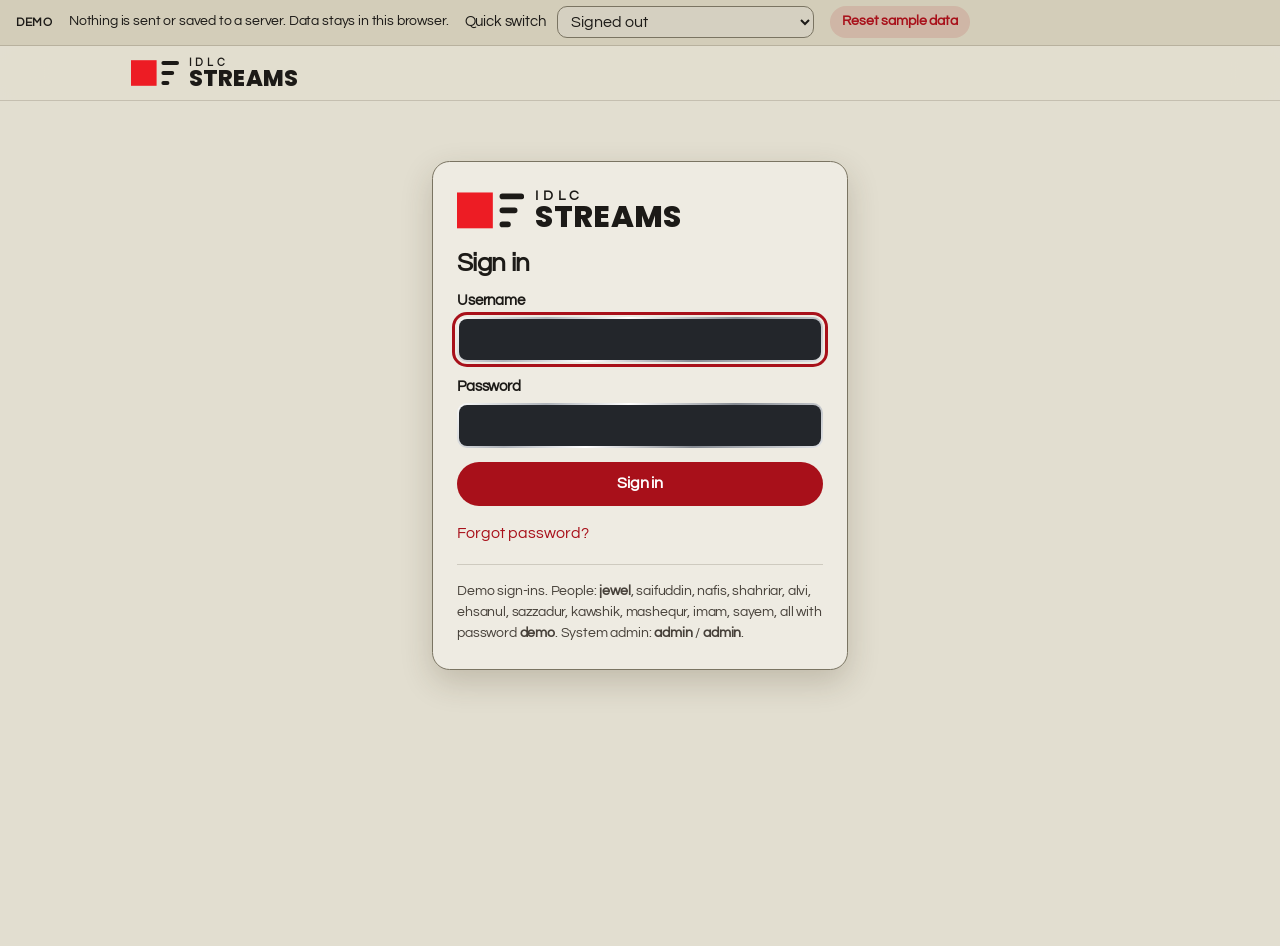
==== commit cae00d9f: "Demo: light mode default, font size slider, lines under headings Co-Authored-By: Claude Opus 5.5 <no" ====
--- a/demo/index.html
+++ b/demo/index.html
@@ -226,9 +226,11 @@
 :root[data-font="poppins"] { --font: "Poppins", system-ui, sans-serif; }
 :root[data-font="atkinson"] { --font: "Atkinson Hyperlegible", system-ui, sans-serif; }
 :root[data-font="merriweather"] { --font: "Merriweather", Georgia, serif; }
-:root[data-size="1"] { --size: 14px; }
-:root[data-size="2"] { --size: 16px; }
-:root[data-size="3"] { --size: 19px; }
+:root[data-size="1"] { --size: 13px; }
+:root[data-size="2"] { --size: 14.5px; }
+:root[data-size="3"] { --size: 16px; }
+:root[data-size="4"] { --size: 17.5px; }
+:root[data-size="5"] { --size: 19px; }
 
 html { font-size: var(--size); -webkit-text-size-adjust: 100%; }
 * { box-sizing: border-box; }
@@ -239,6 +241,14 @@
 main { max-width: 64rem; margin: 0 auto; padding-block: 1.25rem 3rem; }
 h1 { font-size: 2.125rem; font-weight: 700; letter-spacing: -.025em; line-height: 1.15; margin: .25rem 0 1rem; text-wrap: balance; }
 h2 { font-size: 1.25rem; font-weight: 600; letter-spacing: -.015em; margin: 1.75rem 0 .6rem; text-wrap: balance; }
+/* Headline rule: a line under page and section headings */
+main h1, main h2 { padding-bottom: .35rem; border-bottom: 1.5px solid var(--sep-strong); }
+main h1 { border-bottom-width: 2px; border-bottom-color: var(--accent); }
+main .head-row:has(> h1, > h2) { border-bottom: 2px solid var(--sep-strong); padding-bottom: .4rem; margin-bottom: .9rem; }
+main .head-row:has(> h1) { border-bottom-color: var(--accent); }
+main .head-row > h1, main .head-row > h2, .card-head h2, .cal-head h2, .login-card h1 { border-bottom: 0; padding-bottom: 0; }
+dialog .card-section > h3, dialog .sec-title { padding-bottom: .3rem; border-bottom: 1px solid var(--sep-strong); }
+dialog .sec-title { flex: 1 1 auto; }
 a, .linkish { color: var(--accent); }
 .linkish { background: none; border: 0; padding: 0; font: inherit; cursor: pointer; text-align: left; text-decoration: none; }
 .linkish:hover { text-decoration: underline; }
@@ -594,6 +604,16 @@
   background: var(--inv-link); color: var(--inv-bg); }
 .note-card .file-meta { color: var(--inv-muted); flex: 1; }
 .note-card .x { background: transparent; color: var(--inv-fg); }
+.note-card { display: flex; flex-direction: column; }
+.note-card .note-proj { align-self: flex-start; }
+.note-card .cmt-text { flex: 1; }
+.note-from { align-self: flex-start; margin-bottom: .35rem; padding: .1rem .6rem; border-radius: 999px; font-size: .75rem; font-weight: 700; border: 1px solid var(--inv-link); color: var(--inv-link); }
+.note-send { align-self: flex-start; margin-top: .5rem; background: none; border: 0; padding: .2rem 0; font: inherit; font-size: .85rem; font-weight: 700; color: var(--inv-link); cursor: pointer; text-decoration: underline; text-underline-offset: 3px; }
+.seg-group { display: inline-flex; gap: .25rem; padding: .2rem; border-radius: 999px; border: 1px solid var(--sep-strong); flex-wrap: wrap; }
+.seg-btn { background: none; border: 0; padding: .35rem .8rem; border-radius: 999px; font: inherit; font-size: .88rem; color: var(--text); cursor: pointer; }
+.seg-btn.is-on { background: var(--btn); color: var(--on-btn); font-weight: 700; }
+.rem-today .rem-quick { align-items: end; }
+.rem-today .rem-quick > label:first-of-type { flex: 1 1 14rem; }
 /* Accent colour options (Red is the default palette above). Each pair is checked for 4.5:1 in both themes. */
 :root[data-appearance="light"][data-accent="blue"] { --accent: #0A4F9E; --btn: #0A4F9E; --tint: rgba(10, 79, 158, .12); --inv-link: #8CC4FF; }
 :root[data-appearance="dark"][data-accent="blue"] { --accent: #6CB6FF; --btn: #0062CC; --tint: rgba(108, 182, 255, .18); --inv-link: #0050B8; }
@@ -1189,16 +1209,25 @@
 function seed() {
   const base = Date.now();
   S = {seq: {}, users: [], projects: [], reqs: [], history: [], comments: [], files: [], links: [], outbox: [], stallDays: 5,
-       me: null, view: {name: "queue"}, flash: null, iosDefault: true, darkDefault: true};
+       me: null, view: {name: "queue"}, flash: null, iosDefault: true, darkDefault: true, lightDefault: true, sizeV2: true};
   syncLists();
   [["jewel", "Nurul Alam (Jewel)", 1], ["saifuddin", "Mohammad Saifuddin"], ["nafis", "Nafis Ahmed"], ["shahriar", "Mohammad Shahriar Hossain"],
    ["alvi", "Alvi Zaman"], ["ehsanul", "Ehsanul Hassan"], ["sazzadur", "Sazzadur Rahman"], ["kawshik", "Kawshik Barua"],
    ["mashequr", "Mashequr Rahman Khan"], ["imam", "Imam"], ["sayem", "Nakib Uddin M Sayem"]].forEach(([un, name, cto]) =>
-    S.users.push({id: nextId("u"), username: un, name, email: `${un}@example.com`, cto: !!cto, theme: "dark", font: "century", size: 2, bri: 3, con: 3}));
+    S.users.push({id: nextId("u"), username: un, name, email: `${un}@example.com`, cto: !!cto, theme: "light", font: "century", size: 3, bri: 3, con: 3}));
   const U = n => S.users.find(x => x.username === n), id = n => U(n).id;
   const at = d => { CLOCK = base - d * DAY; }, day = d => isoDay(base + d * DAY);
   const head = U("jewel");
-  const mk = (name, type, start, end, pri, team) => { const pid = createProject(head, name, pri, day(end), day(start), type); team.forEach(([n, roles]) => addMember(head, pid, id(n), roles)); return pid; };
+  // The Project Head creates the project and adds only the Project Lead and Dev Lead.
+  // The Project Lead then adds the Analyst and Stakeholder; the Dev Lead adds Developers and QA.
+  const mk = (name, type, start, end, pri, team) => {
+    const pid = createProject(head, name, pri, day(end), day(start), type), isLeadRole = r => r === "Project Lead" || r === "Dev Lead";
+    team.filter(([, roles]) => roles.some(isLeadRole)).forEach(([n, roles]) => addMember(head, pid, id(n), roles));
+    const pl = U((team.find(([, roles]) => roles.includes("Project Lead")) || [])[0]), dl = U((team.find(([, roles]) => roles.includes("Dev Lead")) || [])[0]);
+    CLOCK += 3600e3;
+    team.filter(([, roles]) => !roles.some(isLeadRole)).forEach(([n, roles]) => addMember(roles.every(r => r === "Developer" || r === "QA") && dl ? dl : pl, pid, id(n), roles));
+    return pid;
+  };
   const rq = (who, pid, title, desc, due, pri) => createReq(U(who), pid, title, desc, due === null ? "" : day(due), pri, "");
   const send = (who, rid, to, stage, c = "", internal = false) => proceed(U(who), rid, [].concat(to).map(id), c, internal, stage);
   const AN = 1, DEV = 3, QA = 5, APPR = 7, CLOSED = 8;
@@ -1220,8 +1249,7 @@
   send("saifuddin", r13, "shahriar", AN);
   at(25); send("shahriar", r13, "imam", QA, "Docs received. Please check examples against the sandbox.");
   at(15); send("imam", r13, "nafis", APPR, "All documented endpoints answer as described.");
-  at(13.5); send("nafis", r13, "jewel", APPR, "Please approve.");
-  at(12); send("jewel", r13, "jewel", CLOSED, "Approved.");
+  at(13.5); accept(U("nafis"), r13, "Checked against the sandbox. Approved and closed.");
   at(14); requestExt(U("nafis"), "project", p1, day(50), "Vendor needs two more weeks to give sandbox access.", "end");
   at(13); decideExt(U("saifuddin"), "project", p1, true);
   at(0.6); addComment(U("imam"), r11, "Two SLA penalties are missing from the draft contract.", false);
@@ -1247,33 +1275,34 @@
   at(2.5); send("sayem", r24, "alvi", AN, "Requested by Branch Operations.");
   at(0.4); submitOverview(U("alvi"), p2, {summary: "Small internal tools that save the IT helpdesk time.", desc: "Leave portal, asset dashboard, ticket form and password self-service.", analysis: "About 40% of helpdesk calls are password resets and leave questions.", cost: "BDT 1,200,000"});
 
-  // 3. Integration project (no Project Analyst; Shahriar leads because Saifuddin is not on it)
+  // 3. Integration project (no Project Analyst); led by Saifuddin
   at(20);
-  const p3 = mk("Dummy Integration Proj 3", "Integration", -20, 40, "High", [["shahriar", ["Project Lead"]], ["nafis", ["Dev Lead"]], ["kawshik", ["Developer"]],
+  const p3 = mk("Dummy Integration Proj 3", "Integration", -20, 40, "High", [["saifuddin", ["Project Lead"]], ["nafis", ["Dev Lead"]], ["kawshik", ["Developer"]],
     ["mashequr", ["Developer"]], ["imam", ["QA"]], ["sayem", ["Business Stakeholder"]]]);
   at(19.5); submitOverview(U("sayem"), p3, {summary: "Connect core banking with the SMS gateway and the credit bureau.", desc: "Two-way integrations with real-time alerts and nightly data sync.", analysis: "Core banking exposes REST APIs; the bureau only accepts SFTP batch files.", cost: "BDT 2,600,000"});
-  at(19); decideOverview(U("shahriar"), p3, true, "");
-  at(19); const r31 = rq("shahriar", p3, "Core banking API integration", "Read balances and post transactions through the core banking API.", 15, "High");
-  at(18); send("shahriar", r31, "nafis", DEV, "Please split the work.");
+  at(19); decideOverview(U("saifuddin"), p3, true, "");
+  at(19); const r31 = rq("saifuddin", p3, "Core banking API integration", "Read balances and post transactions through the core banking API.", 15, "High");
+  at(18); send("saifuddin", r31, "nafis", DEV, "Please split the work.");
   at(15); send("nafis", r31, ["kawshik", "mashequr"], DEV, "Kawshik: read APIs. Mashequr: posting.");
   at(17); const r32 = rq("sayem", p3, "SMS gateway integration", "Send transaction alerts through the telco SMS gateway.", -1, "Normal");
-  send("sayem", r32, "shahriar", AN);
-  at(14); send("shahriar", r32, "kawshik", DEV);
+  send("sayem", r32, "saifuddin", DEV, "Please plan this with the Dev Lead.");
+  at(14); send("saifuddin", r32, "kawshik", DEV);
   at(10); requestExt(U("kawshik"), "req", r32, day(3), "Telco sandbox was down for four days.", "end");
-  at(9.5); decideExt(U("shahriar"), "req", r32, true);
+  at(9.5); decideExt(U("saifuddin"), "req", r32, true);
   at(3); send("kawshik", r32, "imam", QA, "Delivery reports wired up.");
-  at(16); const r33 = rq("shahriar", p3, "Credit bureau data sync", "Nightly SFTP upload of loan data to the credit bureau.", 12, "High");
-  at(15); send("shahriar", r33, "mashequr", DEV);
+  at(16); const r33 = rq("saifuddin", p3, "Credit bureau data sync", "Nightly SFTP upload of loan data to the credit bureau.", 12, "High");
+  at(15.5); send("saifuddin", r33, "nafis", DEV, "Bureau file format attached.");
+  at(15); send("nafis", r33, "mashequr", DEV, "Mashequr, please take the SFTP batch.");
   at(8); send("mashequr", r33, "imam", QA, "Batch file passes the bureau's validator.");
   at(0.7); send("imam", r33, "nafis", APPR, "All test cases passed.");
   at(0.5); send("nafis", r33, "jewel", APPR, "Please approve.");
 
-  // 4. Vendor project led by Sayem (Saifuddin and Shahriar not on it); currently On Hold
+  // 4. Vendor project led by Saifuddin; put On Hold by him
   at(15);
   const p4 = mk("Dummy Vend. Proj 4", "Vendor", -15, 75, "Low", [["saifuddin", ["Project Lead"]], ["sayem", ["Business Stakeholder"]], ["nafis", ["Dev Lead"]], ["alvi", ["Project Analyst"]], ["mashequr", ["QA"]]]);
   at(14); const r41 = rq("alvi", p4, "Card printer vendor evaluation", "Compare three instant card printer vendors.", 20, "Low");
   at(9); send("alvi", r41, "mashequr", QA, "Test cards from two vendors arrived.");
-  at(6); setStatus(head, p4, "On Hold");
+  at(6); setStatus(U("saifuddin"), p4, "On Hold");
 
   // 5. Internal project led by Saifuddin, analysed by Alvi (Shahriar not on it)
   at(10);
@@ -1285,12 +1314,18 @@
   at(7); send("alvi", r52, "nafis", DEV);
   at(6); send("nafis", r52, "ehsanul", DEV);
   at(4); rq("alvi", p5, "Staff training calendar", "Publish IT training sessions and sign-ups.", null, "Low");
+  at(6.5); const r54 = rq("saifuddin", p5, "Branch Wi-Fi survey form", "A short form for branches to report Wi-Fi problems.", 10, "Low");
+  at(6); send("saifuddin", r54, "nafis", DEV);
+  at(5.5); send("nafis", r54, "sazzadur", DEV, "Simple form; reuse the helpdesk styles.");
+  at(3.5); send("sazzadur", r54, "imam", QA, "Ready for testing.");
+  at(2.5); send("imam", r54, "saifuddin", APPR, "Works on mobile and desktop.");
+  at(2); accept(U("saifuddin"), r54, "Approved and closed.");
   at(0.3); requestExt(U("ehsanul"), "req", r52, day(7), "Branch list arrives next week, so work starts later.", "start");
 
   CLOCK = null;
   S.outbox = S.outbox.slice(0, 30);
   seedOrganizer();
-  S.addedNotices = null; S.urgentV1 = null; ensureAuthData(); S.authV = 1;
+  S.addedNotices = null; S.urgentV1 = null; ensureAuthData(); S.authV = 1; S.seedV3 = 1;
 }
 // Sample reminders and notes (private to each person).
 function seedOrganizer() {
@@ -1311,6 +1346,14 @@
   note("jewel", "Q4 priorities", "1. Payment gateway go-live\n2. Credit bureau sync\n3. Helpdesk tools");
   note("jewel", "Ideas", "Quarterly review of vendor SLAs.", "Dummy Vend. Proj 1");
   note("alvi", "Questions for Finance", "Are software licences assets or expenses?", "Dummy Internal Proj 2");
+  orgSamples();
+}
+// Sample shared items: a reminder and a note copy sent by someone else.
+function orgSamples() {
+  S.orgV2 = 1;
+  const U2 = n => S.users.find(x => x.username === n), al = U2("alvi"), sf = U2("saifuddin"), jw = U2("jewel");
+  if (al && sf) S.reminders.push({id: nextId("rm"), uid: al.id, from: sf.id, date: isoDay(Date.now()), time: "16:00", title: "Send me the INT-002 overview draft", note: "I want to review it before tomorrow's meeting.", done: false, at: Date.now() - 3600e3});
+  if (al && jw) S.notes.push({id: nextId("nt"), uid: al.id, from: jw.id, pid: null, title: "Q4 priorities", body: "1. Payment gateway go-live\n2. Credit bureau sync\n3. Helpdesk tools", at: Date.now() - 2 * 3600e3});
 }
 
 // ---------- persistence (per viewer, optional) ----------
@@ -1322,7 +1365,7 @@
 function ensureAuthData() {
   S.users.forEach((x, i) => { if (!x.sysadmin && !x.cif) x.cif = String(1004101 + i); });
   S.users.forEach(x => { if (!x.pw) x.pw = hashPw(x.sysadmin ? "admin" : "demo"); });
-  if (!S.users.some(x => x.sysadmin)) S.users.push({id: nextId("u"), username: "admin", name: "System Admin", email: "admin@example.com", cto: false, sysadmin: true, pw: hashPw("admin"), theme: "dark", font: "century", size: 2, bri: 3, con: 3});
+  if (!S.users.some(x => x.sysadmin)) S.users.push({id: nextId("u"), username: "admin", name: "System Admin", email: "admin@example.com", cto: false, sysadmin: true, pw: hashPw("admin"), theme: "light", font: "century", size: 3, bri: 3, con: 3});
   if (!S.mail) S.mail = {enabled: true, host: "smtp.example.com", port: 587, security: "STARTTLS", user: "streams@example.com", passSet: true, from: "streams@example.com", fromName: "IDLC Streams"};
   if (!S.integrations) S.integrations = [
     {id: nextId("in"), name: "Company directory sign-in", type: INT_TYPES[1], url: "ldaps://ad.example.com", key: "saved", enabled: false, at: Date.now()}];
@@ -1417,9 +1460,10 @@
     <div class="row" style="margin:.75rem 0 0"><button type="button" class="linkish" data-act="auth-step" data-step="reset">Forgot password?</button></div>`;
   return `<div class="login-wrap"><section class="login-card"><div class="login-logo">${BRAND_INNER}</div>${body}${demoNote}</section></div>`;
 }
+const SIZE_PX = {1: "13px", 2: "14.5px", 3: "16px (default)", 4: "17.5px", 5: "19px"};
 function renderLoggedOut() {
   const d = document.documentElement;
-  Object.assign(d.dataset, {appearance: "dark", font: "century", size: "2", accent: "red", nav: "top"}); setLight(3, 3);
+  Object.assign(d.dataset, {appearance: "light", font: "century", size: "3", accent: "red", nav: "top"}); setLight(3, 3);
   document.getElementById("sidenav").hidden = true;
   document.getElementById("topbar").innerHTML = brandMarkup(false);
   document.getElementById("as-user").innerHTML = `<option value="" selected>Signed out</option>` + S.users.map(x => `<option value="${x.id}">${h(x.name)}${x.cto ? " · CTO" : x.su ? " · SuperUser" : x.sysadmin ? " · Admin" : ""}</option>`).join("");
@@ -1824,7 +1868,7 @@
   const dueRem = dueReminders(u);
   const addedN = myAdded(u).length;
   const nav = [["queue", `My Queue${addedN ? ` <span class="badge" aria-label="${addedN} added to project">${addedN}</span>` : ""}`], ["notifications", `Notifications${unread ? ` <span class="badge" aria-label="${unread} new">${unread}</span>` : ""}`],
-    ["reminders", `Reminders${dueRem ? ` <span class="badge" aria-label="${dueRem} due">${dueRem}</span>` : ""}`], ["projects", "Projects"]]
+    ["reminders", `Reminders and Notes${dueRem ? ` <span class="badge" aria-label="${dueRem} due">${dueRem}</span>` : ""}`], ["projects", "Projects"]]
     .concat(isSU(u) ? [["paused", "On Hold & Cancelled"]] : [], [["sent", "Sent Requests"], ["archive", "Archive"]], [["howto", "How To"]]);
   if (isSysAdmin(u)) nav.splice(0, nav.length, ["admin", "Admin"]);
   const side = true, links = nav.map(([k, t]) => `<button class="linkish" data-go="${k}" ${v === k ? 'aria-current="page"' : ""}>${t}</button>`).join("");
@@ -1848,8 +1892,7 @@
         <fieldset><legend>Accent colour</legend><div class="swatches">${ACCENTS.map(([k, n, c]) => `<label class="swatch" for="pref-acc-${k}" title="${n}">
           <input class="sr-only" type="radio" id="pref-acc-${k}" name="accent" value="${k}" ${(u.accent || "red") === k ? "checked" : ""}><span class="sw-dot" style="background:${c}"></span><span class="sw-name">${n}</span></label>`).join("")}</div></fieldset>
         <label for="pref-bri">Brightness <span class="note" id="pref-bri-v">${u.bri || 3} of 5</span><input id="pref-bri" name="bri" type="range" min="1" max="5" step="1" value="${u.bri || 3}" class="lvl"></label>
-        <label for="pref-size">Font size<select id="pref-size" name="size">${[[1, "1 (14px)"], [2, "2 (16px)"], [3, "3 (19px)"]]
-          .map(([k, t]) => `<option value="${k}" ${+u.size === k ? "selected" : ""}>${t}</option>`).join("")}</select></label>
+        <label for="pref-size">Font size <span class="note" id="pref-size-v">${SIZE_PX[u.size || 3]}</span><input id="pref-size" name="size" type="range" min="1" max="5" step="1" value="${u.size || 3}" class="lvl" aria-valuetext="${SIZE_PX[u.size || 3]}"></label>
         <button class="btn primary">Save settings</button></form>
         <button type="button" class="btn secondary" data-act="chpw-open">Change password</button>
         <button type="button" class="btn secondary" data-act="logout">Sign out</button></div></details>`;
@@ -1867,6 +1910,16 @@
 
 // Days from today to a YYYY-MM-DD date (negative = overdue).
 const daysLeft = iso => Math.round((Date.parse(iso + "T00:00") - Date.parse(isoDay(now()) + "T00:00")) / DAY);
+function remToday(u) {
+  const today = isoDay(now()), list = myReminders(u).filter(r => !r.done && r.date <= today).sort(remSort);
+  return `<section class="panel rem-today" aria-labelledby="remt-h"><div class="head-row" style="margin:0 0 .4rem"><h2 id="remt-h" style="margin:0">Reminders today${list.length ? ` (${list.length})` : ""}</h2>
+      <button type="button" class="btn secondary qbtn" data-go="reminders">Open Reminders and Notes</button></div>
+    ${list.length ? `<ul class="rem-list">${list.map(r => remRow(r, r.date !== today)).join("")}</ul>` : `<p class="note" style="margin:0">Nothing for today.</p>`}
+    <form data-form="remadd" data-quick="1" class="row rem-quick" style="margin:.6rem 0 0"><input type="hidden" name="date" value="${today}">
+      <label for="rq-title">Quick reminder for today<input id="rq-title" name="title" required placeholder="What to remember" autocomplete="off"></label>
+      <label for="rq-time" class="narrow">Time<input id="rq-time" type="time" name="time"></label>
+      <button class="btn primary">Add</button></form></section>`;
+}
 const myAdded = u => (S.addedNotices || []).filter(x => x.uid === u.id && !x.ack && proj(x.pid)).sort((a, b) => b.at - a.at);
 function addedSection(u) {
   const list = myAdded(u); if (!list.length) return "";
@@ -1894,6 +1947,7 @@
     ${tbl(`<thead><tr><th>Requirement</th><th>Project</th><th>Stage</th><th>Due</th><th>When</th></tr></thead><tbody>${urgent.map(r => { const d = daysLeft(r.due); return `<tr>
       <td><button class="linkish" data-act="open-card" data-id="${r.id}">${reqCode(r)} ${h(r.title)}</button></td><td>${h(proj(r.pid).code)}</td><td>${stageLabel(r.stage)}</td>
       <td class="num">${r.due}</td><td>${d < 0 ? label(`Overdue by ${-d} day${d === -1 ? "" : "s"}`, "pr-high") : d === 0 ? label("Due today", "pr-high") : label(d === 1 ? "Due tomorrow" : "Due in 2 days", "st-fb")}</td></tr>`; }).join("")}</tbody>`)}</section>` : ""}
+  ${remToday(u)}
   ${prs.length ? `<section class="panel fb-alert"><h2 style="margin-top:0">Project requests waiting for you (${prs.length})</h2>
     ${tbl(`<thead><tr><th>Project</th><th>Type</th><th>Priority</th><th>Dates</th><th>Requested by</th><th>Why</th><th><span class="sr-only">Actions</span></th></tr></thead><tbody>${prs.map(x => `<tr>
       <td><strong>${h(x.name)}</strong></td><td>${h(x.type)}</td><td>${priLabel(x.priority)}</td><td class="num">${x.start || "On approval"} → ${x.deadline}</td>
@@ -2147,7 +2201,8 @@
   }).join("")}</tbody>`) : `<p style="margin-top:1rem">You have not sent any requirements yet.</p>`}`;
 }
 
-// Reminders and notes: a private self-organizer for each person.
+// Reminders and notes: a self-organizer for each person; reminders and note copies can be sent to others.
+let noteFilter = "all";
 let calYM = null, calDay = null;   // month on screen (YYYY-MM) and selected day (YYYY-MM-DD)
 const myReminders = u => (S.reminders || []).filter(r => r.uid === u.id);
 const dueReminders = u => myReminders(u).filter(r => !r.done && r.date <= isoDay(now())).length;
@@ -2159,6 +2214,7 @@
     <label class="rem-check"><input type="checkbox" data-act="rem-done" data-id="${r.id}" ${r.done ? "checked" : ""} aria-label="Mark ${h(r.title)} as done"></label>
     <div class="rem-main"><p class="rem-title">${h(r.title)}</p>
       <p class="file-meta">${showDate ? `<button type="button" class="linkish" data-act="cal-day" data-date="${r.date}">${r.date}</button>` : ""}${showDate && r.time ? " · " : ""}${r.time || (showDate ? "" : "All day")}${late ? ` · ${label("Overdue", "st-fb")}` : ""}${r.done ? ` · ${label("Done", "st-ap")}` : ""}</p>
+      ${r.from ? `<p class="file-meta">${label(`From ${uname(r.from)}`, "tag-sh")}</p>` : ""}
       ${r.note ? `<p class="pre rem-note">${h(r.note)}</p>` : ""}</div>
     <button type="button" class="x" data-act="rem-del" data-id="${r.id}" aria-label="Delete reminder ${h(r.title)}">×</button></li>`;
 }
@@ -2175,8 +2231,12 @@
   }
   const dayList = (byDay[calDay] || []).sort(remSort);
   const upcoming = mine.filter(r => !r.done && r.date <= isoDay(now() + 14 * DAY)).sort(remSort);
-  const notes = (S.notes || []).filter(n => n.uid === u.id).sort((a, b) => b.at - a.at);
-  return `<h1>Reminders</h1><p class="note" style="margin-bottom:1rem">Your private organizer. Only you see your reminders and notes.</p>
+  const allNotes = (S.notes || []).filter(n => n.uid === u.id).sort((a, b) => b.at - a.at);
+  const notes = allNotes.filter(n => noteFilter === "mine" ? !n.from : noteFilter === "others" ? !!n.from : true);
+  const sentRem = (S.reminders || []).filter(r => r.from === u.id).sort(remSort);
+  const people = S.users.filter(x => !x.sysadmin && x.id !== u.id);
+  const fBtn = (k, t) => `<button type="button" class="seg-btn${noteFilter === k ? " is-on" : ""}" data-act="note-filter" data-f="${k}" aria-pressed="${noteFilter === k}">${t}</button>`;
+  return `<h1>Reminders and Notes</h1><p class="note" style="margin-bottom:1rem">Your organizer. Reminders and notes are private to you unless you send them to someone.</p>
   <div class="org-grid">
     <section class="panel cal">
       <div class="cal-head"><button type="button" class="btn secondary cal-nav" data-act="cal-move" data-d="-1" aria-label="Previous month">‹</button>
@@ -2193,19 +2253,29 @@
         <div class="row" style="margin:0"><label for="rm-date">Date<input id="rm-date" type="date" name="date" value="${calDay}" required></label>
           <label for="rm-time">Time (optional)<input id="rm-time" type="time" name="time"></label></div>
         <label for="rm-note">Note (optional)<textarea id="rm-note" name="note" rows="2"></textarea></label>
+        <label for="rm-to">Send to someone else <span class="note">(optional; leave empty for yourself)</span>${personPicker("rm-to", people, {name: "to"})}</label>
         <button class="btn primary">Add reminder</button></form>
     </section>
   </div>
   <section class="panel"><h2 style="margin-top:0">Overdue and next 14 days</h2>
     ${upcoming.length ? `<ul class="rem-list">${upcoming.map(r => remRow(r, true)).join("")}</ul>` : `<p class="note">Nothing coming up.</p>`}</section>
-  <section class="panel"><h2 style="margin-top:0">Notes</h2>
+  ${sentRem.length ? `<section class="panel"><h2 style="margin-top:0">Reminders you sent</h2>
+    <ul class="rem-list">${sentRem.map(r => `<li class="rem${r.done ? " is-done" : ""}"><div class="rem-main"><p class="rem-title">${h(r.title)}</p>
+      <p class="file-meta">To ${h(uname(r.uid))} · ${r.date}${r.time ? " " + r.time : ""} · ${r.done ? label("Done", "st-ap") : label("Not done yet", "st-an")}</p></div>
+      <button type="button" class="x" data-act="rem-del" data-id="${r.id}" aria-label="Cancel reminder ${h(r.title)}">×</button></li>`).join("")}</ul></section>` : ""}
+  <section class="panel"><h2 style="margin-top:0">Add a note</h2>
     <form data-form="noteadd" class="stack">
       <label for="nt-project" class="narrow">Project<select id="nt-project" name="pid"><option value="">No project</option>${S.projects.filter(pp => canView(u, pp.id)).map(pp => `<option value="${pp.id}">${h(pp.code)} · ${h(pp.name)}</option>`).join("")}</select></label>
       <label for="nt-title">Title<input id="nt-title" name="title" placeholder="e.g. Meeting points" autocomplete="off"></label>
       <label for="nt-body">Note<textarea id="nt-body" name="body" rows="3" required></textarea></label>
       <button class="btn primary">Add note</button></form>
-    ${notes.length ? `<div class="notes-grid">${notes.map(n => `<article class="note-card">${n.pid && proj(n.pid) ? `<button type="button" class="note-proj" data-go="project" data-id="${n.pid}">${h(proj(n.pid).code)} · ${h(proj(n.pid).name)}</button>` : ""}<div class="cmt-head"><strong>${h(n.title || "Note")}</strong><span class="file-meta">${fmt(n.at)}</span>
-      <button type="button" class="x" data-act="note-del" data-id="${n.id}" aria-label="Delete note ${h(n.title || "")}">×</button></div><p class="pre cmt-text">${h(n.body)}</p></article>`).join("")}</div>` : `<p class="note" style="margin-top:.75rem">No notes yet.</p>`}</section>`;
+  </section>
+  <section class="panel my-notes"><div class="head-row" style="margin:0"><h2 style="margin:0">My Notes</h2>
+    <div class="seg-group" role="group" aria-label="Show notes">${fBtn("all", `All (${allNotes.length})`)}${fBtn("mine", "By me")}${fBtn("others", "From others")}</div></div>
+    ${notes.length ? `<div class="notes-grid">${notes.map(n => `<article class="note-card">${n.pid && proj(n.pid) ? `<button type="button" class="note-proj" data-go="project" data-id="${n.pid}">${h(proj(n.pid).code)} · ${h(proj(n.pid).name)}</button>` : ""}${n.from ? `<span class="note-from">From ${h(uname(n.from))}</span>` : ""}<div class="cmt-head"><strong>${h(n.title || "Note")}</strong><span class="file-meta">${fmt(n.at)}</span>
+      <button type="button" class="x" data-act="note-del" data-id="${n.id}" aria-label="Delete note ${h(n.title || "")}">×</button></div><p class="pre cmt-text">${h(n.body)}</p>
+      <button type="button" class="note-send" data-act="note-send" data-id="${n.id}">Send a copy</button></article>`).join("")}</div>`
+      : `<p class="note" style="margin-top:.75rem">${noteFilter === "others" ? "No notes from others yet." : noteFilter === "mine" ? "You have not written any notes yet." : "No notes yet."}</p>`}</section>`;
 }
 
 // On Hold & Cancelled (Project Head / CTO only)
@@ -2451,10 +2521,13 @@
     "Settings (top right) → <strong>Change password</strong>: current password and the new one twice. Forgot it? <strong>Send a reset code</strong>, or contact the system admin if email is off.",
     "Settings also sets Dark or Light, accent colour, brightness, font and font size. Sign out is at the bottom of Settings."]))}
 
-  ${panel("reminders", "Reminders and notes", "Private to you", ul([
-    "Open <strong>Reminders</strong>, pick a day, type what to remember (time and note optional) and press <strong>Add reminder</strong>.",
+  ${panel("reminders", "Reminders and Notes", "Private unless you send them", ul([
+    "My Queue shows <strong>Reminders today</strong> (today's and overdue ones, including ones others sent you) with a quick box to add one for today.",
+    "To remind someone else, fill in <strong>Send to someone else</strong> when adding a reminder. It appears in their My Queue on that day, marked as from you. You can follow it, or cancel it, under <strong>Reminders you sent</strong>.",
+    "Notes show as tiles in <strong>My Notes</strong>. Filter them by <strong>By me</strong> or <strong>From others</strong>. <strong>Send a copy</strong> gives anyone their own copy of a note.",
+    "Open <strong>Reminders and Notes</strong>, pick a day, type what to remember (time and note optional) and press <strong>Add reminder</strong>.",
     "Tick it when done or × to delete it. The red number counts today's and overdue reminders.",
-    "<strong>Notes</strong> at the bottom are quick personal notes; tag one with a project if you like."]))}
+    "Add notes with <strong>Add a note</strong>; tag one with a project if you like."]))}
 
   ${panel("admin", "Admin", "System admin only", ul([
     "<strong>Users</strong>: add a person (the username is made from the name; CIF is the ID number), set a temporary password, email a reset code, or import people from the HR integration (Name, Username, CIF, Email).",
@@ -2629,7 +2702,18 @@
   if (act === "cal-day") { calDay = a.dataset.date; calYM = calDay.slice(0, 7); S.flash = null; render(); return; }
   if (act === "cal-move") { const [y, m] = calYM.split("-").map(Number), d = new Date(y, m - 1 + +a.dataset.d, 1); calYM = `${d.getFullYear()}-${String(d.getMonth() + 1).padStart(2, "0")}`; S.flash = null; render(); return; }
   if (act === "rem-done") { const r = S.reminders.find(x => x.id === +a.dataset.id && x.uid === me().id); if (r) r.done = a.checked; S.flash = null; render(); return; }
-  if (act === "rem-del") { S.reminders = S.reminders.filter(x => !(x.id === +a.dataset.id && x.uid === me().id)); flash("ok", "Reminder deleted."); render(); return; }
+  if (act === "rem-del") { S.reminders = S.reminders.filter(x => !(x.id === +a.dataset.id && (x.uid === me().id || x.from === me().id))); flash("ok", "Reminder deleted."); render(); return; }
+  if (act === "note-filter") { noteFilter = a.dataset.f; render(); return; }
+  if (act === "note-send") {
+    const n = S.notes.find(x => x.id === +a.dataset.id && x.uid === me().id); if (!n) return;
+    const people = S.users.filter(x => !x.sysadmin && x.id !== me().id);
+    openModal(`${cardHead("Send a copy")}<form data-form="notesend" data-id="${n.id}"><div class="card-body"><section class="card-section stack">
+      <p style="margin:0"><strong>${h(n.title || "Note")}</strong></p><p class="pre note" style="margin:0">${h(n.body.length > 160 ? n.body.slice(0, 160) + "…" : n.body)}</p>
+      <label for="ns-to">Send to${personPicker("ns-to", people, {name: "to"})}</label>
+      <p class="note" style="margin:0">They get their own copy in My Notes, marked as from you. Changes you make later are not sent.</p></section>${modalError}</div>
+      <div class="card-foot"><button type="button" class="btn secondary" data-act="close">Cancel</button><span class="spacer"></span><button class="btn primary">Send copy</button></div></form>`, false, true);
+    return;
+  }
   if (act === "note-del") { S.notes = S.notes.filter(x => !(x.id === +a.dataset.id && x.uid === me().id)); flash("ok", "Note deleted."); render(); return; }
   if (act === "dl-report" || act === "dl-csv") { offerDownload(act, +a.dataset.pid); return; }
   if (act === "back-project") { S.flash = null; projectCard(+modal.dataset.back); return; }
@@ -2752,7 +2836,7 @@
         if ((d.pw || "").length < 4) throw new RuleError("The temporary password needs at least 4 characters.");
         const names = picks.map(r => {
           const un = r.username && !S.users.some(x => x.username.toLowerCase() === r.username.toLowerCase()) ? r.username : genUsername(r.name);
-          S.users.push({id: nextId("u"), username: un, name: r.name, cif: r.cif, email: (r.email || "").trim(), cto: false, pw: hashPw(d.pw), theme: "dark", font: "century", size: 2, bri: 3, con: 3});
+          S.users.push({id: nextId("u"), username: un, name: r.name, cif: r.cif, email: (r.email || "").trim(), cto: false, pw: hashPw(d.pw), theme: "light", font: "century", size: 3, bri: 3, con: 3});
           return `${r.name} (${un})`; });
         importRows = null; flash("ok", `Imported ${names.length}: ${names.join(", ")}.`); break;
       }
@@ -2772,14 +2856,26 @@
       case "remadd": {
         if (!d.title.trim()) throw new RuleError("Write what to remember.");
         if (!d.date) throw new RuleError("Pick a date.");
-        (S.reminders = S.reminders || []).push({id: nextId("rm"), uid: u.id, date: d.date, time: d.time || "", title: d.title.trim(), note: (d.note || "").trim(), done: false, at: now()});
-        calDay = d.date; calYM = d.date.slice(0, 7); flash("ok", `Reminder added for ${d.date}${d.time ? " at " + d.time : ""}.`); break;
+        const to = +d.to && +d.to !== u.id ? user(+d.to) : null;
+        if (d.to === "" && f.querySelector("#rm-to") && f.querySelector("#rm-to").value.trim()) throw new RuleError("Pick the person from the list, or clear the box to keep the reminder for yourself.");
+        (S.reminders = S.reminders || []).push({id: nextId("rm"), uid: to ? to.id : u.id, from: to ? u.id : null, date: d.date, time: d.time || "", title: d.title.trim(), note: (d.note || "").trim(), done: false, at: now()});
+        if (to) mailTo(to.id, `Reminder from ${u.name}: ${d.title.trim()}`, `${u.name} set a reminder for you on ${d.date}${d.time ? " at " + d.time : ""}.\n\n${d.title.trim()}${d.note ? "\n" + d.note.trim() : ""}\n\nIt is in your My Queue on that day.`);
+        if (f.dataset.quick !== "1") { calDay = d.date; calYM = d.date.slice(0, 7); }
+        flash("ok", to ? `Reminder sent to ${to.name} for ${d.date}${d.time ? " at " + d.time : ""}. It shows in their My Queue.` : `Reminder added for ${d.date}${d.time ? " at " + d.time : ""}.`); break;
+      }
+      case "notesend": {
+        const n = S.notes.find(x => x.id === +f.dataset.id && x.uid === u.id), to = user(+d.to);
+        if (!n) throw new RuleError("That note no longer exists.");
+        if (!to || to.sysadmin || to.id === u.id) throw new RuleError("Type a name and pick the person from the list.");
+        S.notes.push({id: nextId("nt"), uid: to.id, from: u.id, pid: n.pid && canView(to, n.pid) ? n.pid : null, title: n.title, body: n.body, at: now()});
+        mailTo(to.id, `Note from ${u.name}: ${n.title || "Note"}`, `${u.name} sent you a copy of a note. It is in My Notes under Reminders and Notes.\n\n${n.title ? n.title + "\n" : ""}${n.body}`);
+        flash("ok", `Copy sent to ${to.name}. It is in their My Notes.`); break;
       }
       case "noteadd": {
         if (!d.body.trim()) throw new RuleError("Write the note first.");
         (S.notes = S.notes || []).push({id: nextId("nt"), uid: u.id, pid: +d.pid || null, title: (d.title || "").trim(), body: d.body.trim(), at: now()}); flash("ok", "Note added."); break;
       }
-      case "prefs": Object.assign(u, {theme: d.theme, font: d.font, size: +d.size, bri: +d.bri || 3, con: 3, accent: ACCENTS.some(a => a[0] === d.accent) ? d.accent : "red"}); flash("ok", "Settings saved to your account."); break;
+      case "prefs": Object.assign(u, {theme: d.theme, font: d.font, size: Math.min(5, Math.max(1, +d.size || 3)), bri: +d.bri || 3, con: 3, accent: ACCENTS.some(a => a[0] === d.accent) ? d.accent : "red"}); flash("ok", "Settings saved to your account."); break;
       case "card": {
         const doIt = e.submitter && e.submitter.value, internal = d.internal === "yes";
         if (doIt === "comment") { addComment(u, id, d.comment, internal); return {reopen: id}; }
@@ -2855,7 +2951,7 @@
         if (S.users.some(x => x.cif === cif)) throw new RuleError("Someone with that CIF is already a user.");
         if (!isSysAdmin(u)) throw new Forbidden("Only the system admin adds users.");
         if ((d.pw || "").length < 4) throw new RuleError("The temporary password needs at least 4 characters.");
-        S.users.push({id: nextId("u"), username: un, name: d.name.trim(), cif, email: d.email.trim(), cto: false, pw: hashPw(d.pw), theme: "dark", font: "century", size: 2, bri: 3, con: 3});
+        S.users.push({id: nextId("u"), username: un, name: d.name.trim(), cif, email: d.email.trim(), cto: false, pw: hashPw(d.pw), theme: "light", font: "century", size: 3, bri: 3, con: 3});
         flash("ok", `User added. Username: ${un}.`); break;
       }
     }
@@ -2883,6 +2979,9 @@
 });
 document.addEventListener("click", e => { if (!e.target.closest(".tsearch")) { const box = document.getElementById("top-q-results"); if (box) box.hidden = true; } });
 document.addEventListener("input", e => {
+  if (e.target.id === "pref-size") {   // live preview; Save settings keeps it
+    const v = +e.target.value; document.getElementById("pref-size-v").textContent = SIZE_PX[v]; e.target.setAttribute("aria-valuetext", SIZE_PX[v]); document.documentElement.dataset.size = v; return;
+  }
   if (e.target.id === "pref-bri") {   // live preview; Save settings keeps it
     document.getElementById("pref-bri-v").textContent = `${e.target.value} of 5`; setLight(+e.target.value, 3); return;
   }
@@ -2966,6 +3065,13 @@
   flash("ok", "Sample data restored. Roles and stages you added were kept."); render(); });
 
 if (!load()) seed();
+else if (!S.seedV3) {   // sample data changed: rebuild it once, keeping the signed-in person, roles and stages
+  const keep = {roles: S.roles, stages: S.stages, mail: S.mail, integrations: S.integrations, storage: S.storage, access: S.access}, who = S.me && (S.users.find(x => x.id === S.me) || {}).username;
+  const extra = S.users.filter(x => !x.sysadmin && !["jewel", "saifuddin", "nafis", "shahriar", "alvi", "ehsanul", "sazzadur", "kawshik", "mashequr", "imam", "sayem"].includes(x.username));
+  seed(); Object.keys(keep).forEach(k => { if (keep[k]) S[k] = keep[k]; });
+  extra.forEach(x => S.users.push({...x, id: nextId("u")}));
+  if (who) { const x = S.users.find(y => y.username === who); if (x) S.me = x.id; }
+}
 syncLists();
 S.reqs.forEach(r => { if (!r.holders) r.holders = r.holder ? [r.holder] : []; delete r.holder; });
 S.projects.forEach(p => S.reqs.filter(r => r.pid === p.id).sort((a, b) => a.id - b.id).forEach((r, i) => { if (!r.code) r.code = `${p.code}-R${String(i + 1).padStart(2, "0")}`; }));
@@ -2976,10 +3082,13 @@
 S.projects.forEach(p => p.members.forEach(m => { if (!m.roles) { m.roles = [m.role]; delete m.role; } }));
 if (!S.iosDefault) { S.iosDefault = true; }
 if (!S.reminders) seedOrganizer();
+if (!S.orgV2) orgSamples();
 ensureAuthData();
 if (!S.authV) { S.me = null; S.authV = 1; S.flash = null; }   // everyone starts at the sign-in page once
 if (!S.cgDefault) { S.users.forEach(x => { if (!x.font || x.font === "system") x.font = "century"; }); S.cgDefault = true; }
-if (!S.darkDefault) { S.users.forEach(x => { x.theme = "dark"; }); S.darkDefault = true; }
+if (!S.darkDefault) { S.darkDefault = true; }
+if (!S.lightDefault) { S.users.forEach(x => { x.theme = "light"; }); S.lightDefault = true; }   // light is now the default for everyone
+if (!S.sizeV2) { S.users.forEach(x => { x.size = ({1: 2, 2: 3, 3: 5})[x.size] || 3; }); S.sizeV2 = true; }   // font size moved from 3 steps to a 5-step slider
 if (me()) S.flash = S.flash || {type: "ok", text: S.projects.length ? `You are viewing as ${me().name}. Use "Quick switch" above to try another person.`
   : `No projects yet. You are viewing as ${me().name} (CTO): press New project to start. Use "Quick switch" above to try another person.`};
 render();
